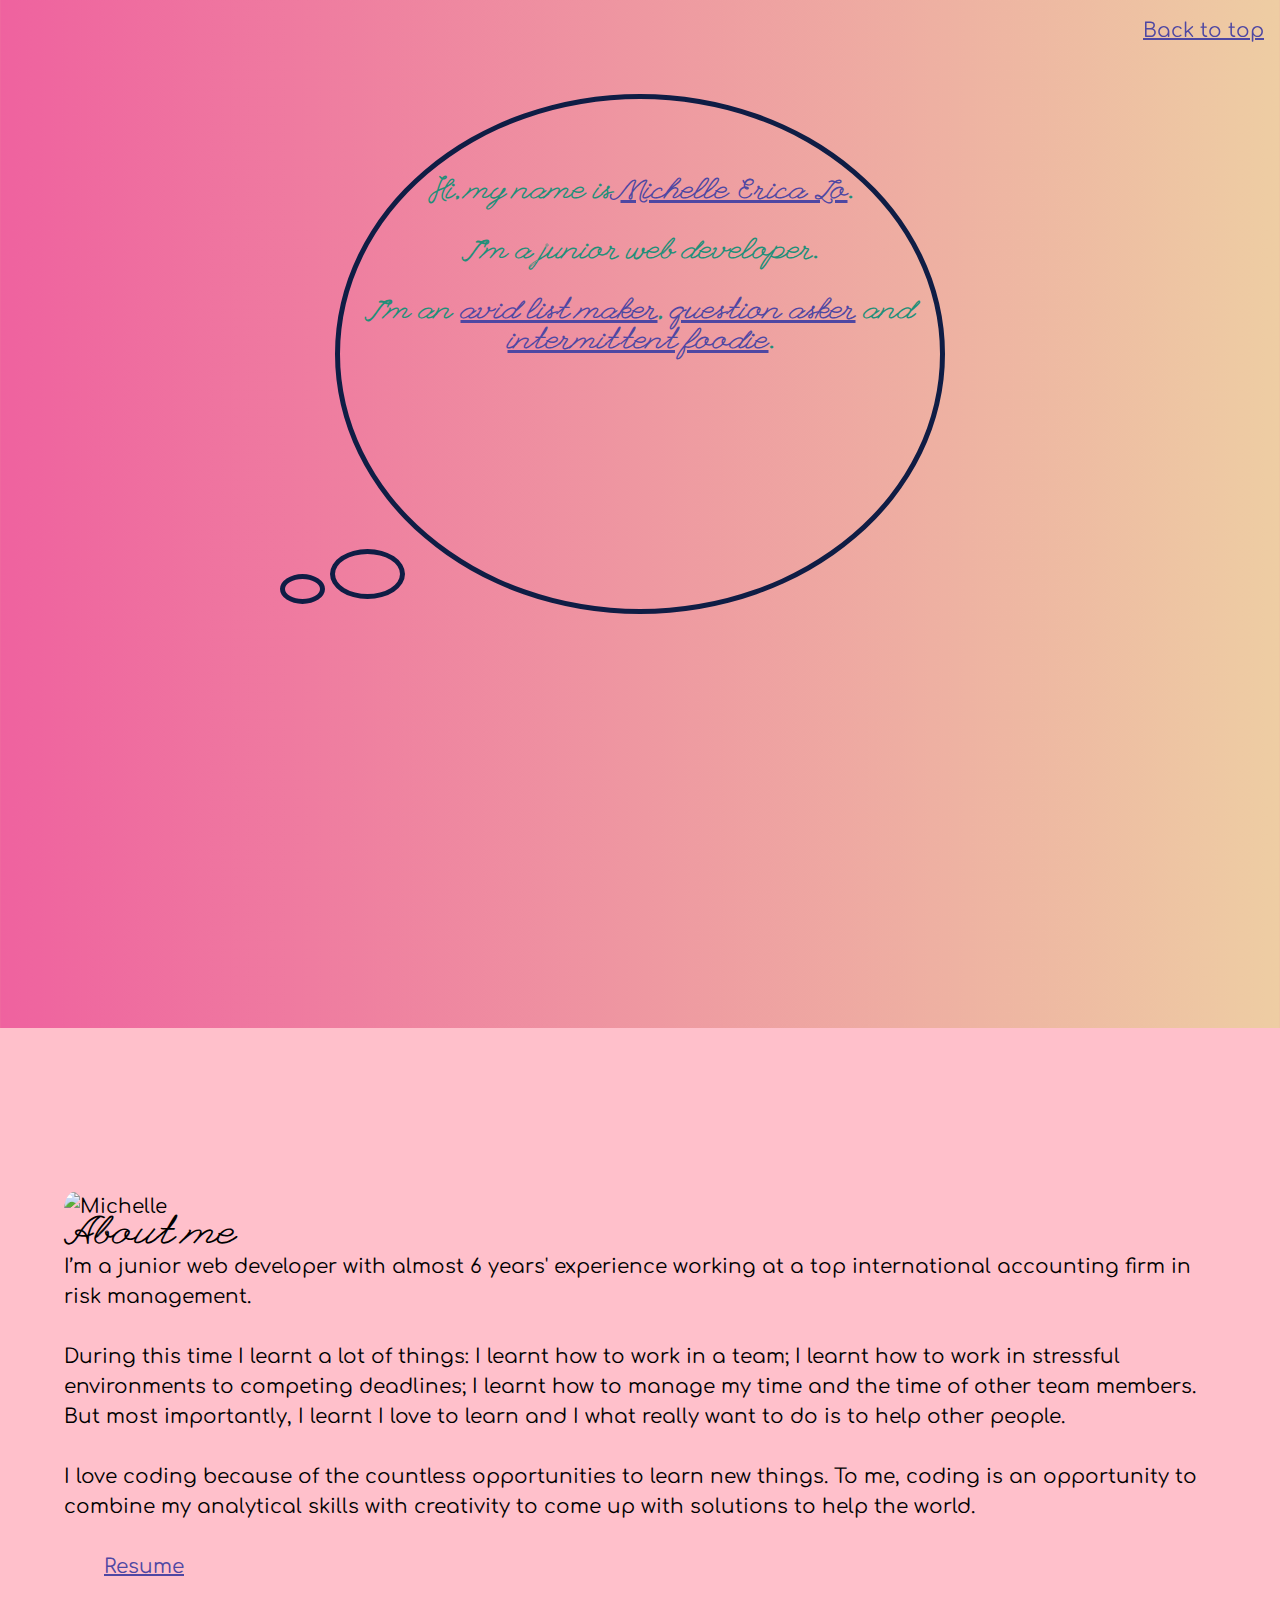
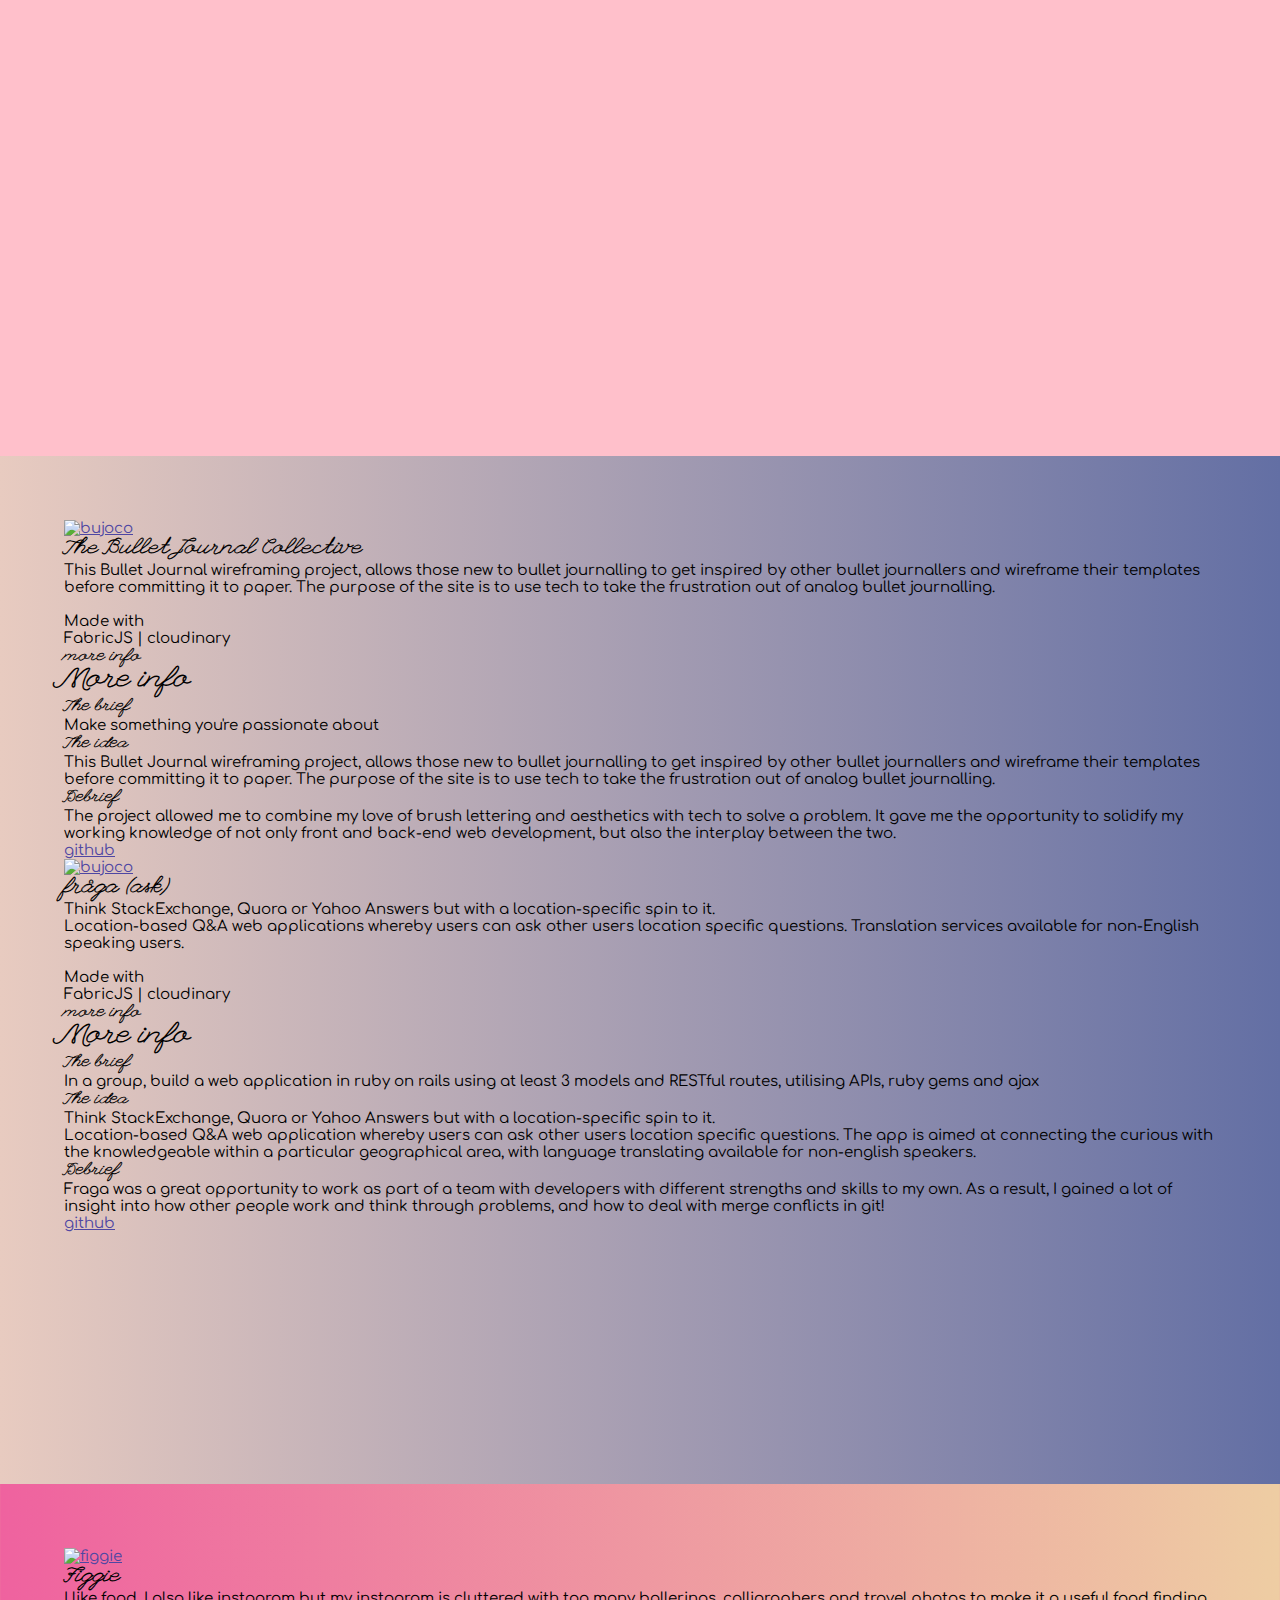
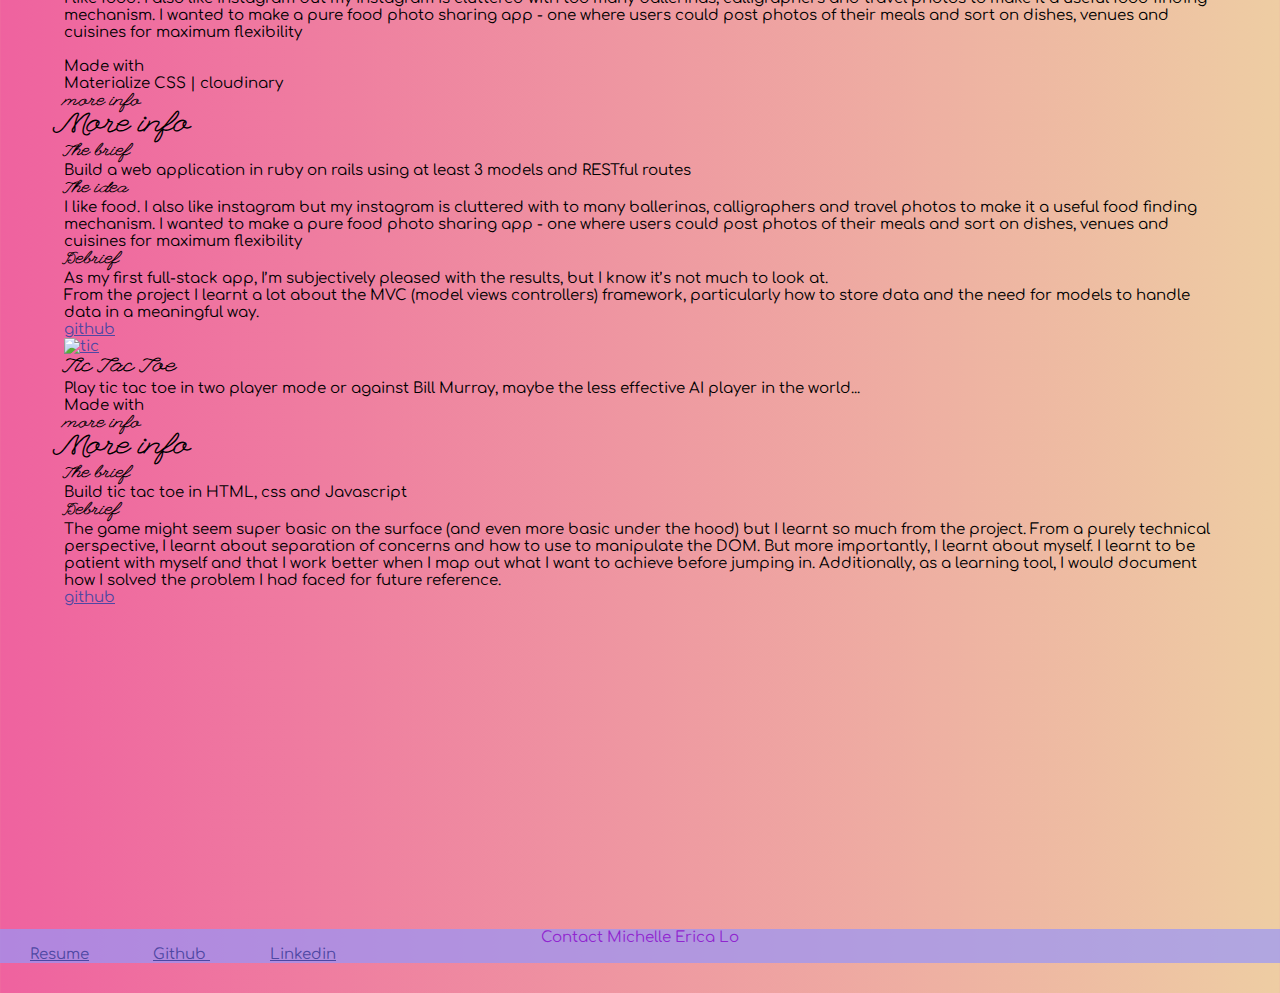
==== index.html @ 0fe85e60 "updated sections" ====
<!DOCTYPE html>
<html lang="en">
<head>
  <meta charset="UTF-8">
  <meta name="viewport" content="width=device-width, initial-scale=1.0">
  <meta http-equiv="X-UA-Compatible" content="ie=edge">
  <title>Michelle Erica Lo</title>

  <link rel="stylesheet" type="text/css" href="css/semantic.css">
<script
  src="https://code.jquery.com/jquery-3.1.1.min.js"
  integrity="sha256-hVVnYaiADRTO2PzUGmuLJr8BLUSjGIZsDYGmIJLv2b8="
  crossorigin="anonymous"></script>
<script src="js/semantic.js"></script>

<link rel="stylesheet" type="text/css" href="css/jquery.fullPage.css"/>
<link rel="stylesheet" media="screen" href="css/michellenew1.css">

<script src="js/main.js" charset="utf-8"></script>
<script src="https://use.fontawesome.com/6ae92f5ae5.js"></script>



<script type="text/javascript" src="js/jquery.fullPage.js"></script>
<link rel="stylesheet" href="https://cdn.rawgit.com/konpa/devicon/df6431e323547add1b4cf45992913f15286456d3/devicon.min.css">

</head>
<body>

  <div id="fullpage">
  	<section class="section section_one fp-auto-height-responsive" id="main">
       <div class="ui stackable grid">

        <div class="two wide column"></div>
        <!-- <div class="two wide column">

        </div> -->

        <div class="twelve wide column about_short">
          <div class="circular-sb">
            <!-- <br> -->
            <div id="home-info">
              Hi, my name is <a href="#about-me">Michelle Erica Lo</a>.
              <br>
              <br>
              I'm a junior web developer.
              <br>
              <br>
              I'm an <a href="#projects1">avid list maker</a>, <a href="#projects1">question asker</a> and <a href="#projects2">intermittent foodie</a>.
            </div>
            <div id="funny">
                <br>
                <br>
                And sometimes I'm funny.
            </div>
            <div class="circle3"></div>
            <div class="circle4"></div>
        </div>

        </div>
        <!-- <div class="one wide column"></div> -->

      </div>
      <div class="base">
        <a href="#about-me">  <i class="fa fa-hand-o-down" aria-hidden="true"></i></a>
      </div>
    </section>



  	<section class="section section_two fp-auto-height-responsive" id="about-me">
      <header>
        <a href="#main">Back to top</a>
      </header>
      <div class="ui stackable grid">
        <div class="one wide column"></div>

      <div class="four wide column">
          <img id="headshot" src="http://res.cloudinary.com/michelleerica/image/upload/c_scale,w_306/v1502247625/michelleprofile_jwyozd.jpg" alt="Michelle">

      </div>
      <div class="one wide column" id="about-long"></div>

      <div class="eight wide column">

      <h1>About me</h1>
      I’m a junior web developer with almost 6 years' experience working at a top international accounting firm in risk management.
      <br>
      <br>
      During this time I learnt a lot of things: I learnt how to work in a team; I learnt how to work in stressful environments to competing deadlines; I learnt how to manage my time and the time of other team members. But most importantly, I learnt I love to learn and I what really want to do is to help other people.
      <br>
      <br>
      <div class="code"></div>
      I love coding because of the countless opportunities to learn new things. To me, coding is an opportunity to combine my analytical skills with creativity to come up with solutions to help the world.
    <br>
    <br>
    <div class="contact-info">
      <a href="http://res.cloudinary.com/michelleerica/image/upload/v1502536348/michelle_resume.pdf" download="michelleericalo resume" class="contact">Resume</a>
      <a href="https://github.com/michelleerica" onclick="window.open(this.href); return false;" onkeypress="window.open(this.href); return false;" class="contact"><i class="devicon-github-plain-wordmark colored"></i>
    </a>
      <a href="https://www.linkedin.com/in/michelleerica-lo/" onclick="window.open(this.href); return false;" onkeypress="window.open(this.href); return false;" class="contact"><i class="fa fa-linkedin" aria-hidden="true"></i>
</a>
</div>
  	</div>
    <!-- <div class="one wide column"></div> -->

  	</div>
    <div class="base">
      <a href="#projects1">  <i class="fa fa-hand-o-down" aria-hidden="true"></i></a>
    </div>
  </section>


  	<section class="section section_three fp-auto-height-responsive" id="projects1">
      <!-- <header>
        <a href="#main">Back to top</a>
      </header> -->
      <div class="ui stackable grid">

      <div class="three wide column"></div>
      <div class="four wide column">
          <a href="https://bujoco.herokuapp.com/" onclick="window.open(this.href); return false;" onkeypress="window.open(this.href); return false;"><img src="http://res.cloudinary.com/michelleerica/image/upload/v1502535664/bujoco_cjm6bl.png" alt="bujoco" class="screenshot"></a>

      </div>
      <div class="one wide column"></div>

      <div class="six wide column">
      <h2>The Bullet Journal Collective</h2>
      <p>This Bullet Journal wireframing project, allows those new to bullet journalling to get inspired by other bullet journallers and wireframe their templates before committing it to paper. The purpose of the site is to use tech to take the frustration out of analog bullet journalling.</p>
      <br>
      <p>Made with <i class="devicon-html5-plain"></i> <i class="devicon-css3-plain-wordmark"></i>
   <i class="devicon-javascript-plain"></i>
    <i class="devicon-jquery-plain-wordmark colored"></i> <i class="devicon-rails-plain-wordmark"></i> <i class="devicon-ruby-plain-wordmark"></i> <i class="devicon-bootstrap-plain-wordmark"></i>
  </p>
  <p> FabricJS | cloudinary </p>

  <div class="four wide column">
                <h3 class="bujoco-info">more info</h3>
                  <div class="ui modal bujoco-modal">
                  <i class="close icon"></i>
                  <div class="header">
                    More info
                  </div>
                  <div class="image content">
                    <div class="ui image">
                    </div>
                    <div class="description">
                      <h3>The brief</h3>
                      <p> Make something you're passionate about</p>
                      <h3>The idea</h3>
                    <p>This Bullet Journal wireframing project, allows those new to bullet journalling to get inspired by other bullet journallers and wireframe their templates before committing it to paper. The purpose of the site is to use tech to take the frustration out of analog bullet journalling.</p>
                      <h3>Debrief</h3>
                      <p>The project allowed me to combine my love of brush lettering and aesthetics with tech to solve a problem. It gave me the opportunity to solidify my working knowledge of not only front and back-end web development, but also the interplay between the two.</p>
                      <p><a href="https://github.com/michelleerica/bujoco" target="_blank">github</a></p>
                    </div>
                  </div>
                </div>
              </div>

  	</div>
      <div class="three wide column"></div>


<div class="four wide column">
    <a href="https://fraga-app.herokuapp.com" onclick="window.open(this.href); return false;" onkeypress="window.open(this.href); return false;"><img src="http://res.cloudinary.com/michelleerica/image/upload/v1502328961/fraga_hnt7qa.png" alt="bujoco" class="screenshot"></a>

</div>
<div class="one wide column"></div>

<div class="six wide column">
<h2>fråga (ask)</h2>
<p>
  Think StackExchange, Quora or Yahoo Answers but with a location-specific spin to it.
</p>
<p>
Location-based Q&A web applications whereby users can ask other users location specific questions. Translation services available for non-English speaking users.
</p>
<br>
<p>Made with <i class="devicon-html5-plain"></i> <i class="devicon-css3-plain-wordmark"></i>
<i class="devicon-javascript-plain"></i>
<i class="devicon-jquery-plain-wordmark colored"></i> <i class="devicon-rails-plain-wordmark"></i> <i class="devicon-ruby-plain-wordmark"></i> <i class="devicon-bootstrap-plain-wordmark"></i>
</p>
<p> FabricJS | cloudinary </p>

<div class="four wide column">
          <h3 class="fraga-info">more info</h3>
            <div class="ui modal fraga-modal">
            <i class="close icon"></i>
            <div class="header">
              More info
            </div>
            <div class="image content">
              <div class="ui image">
              </div>
              <div class="description">
                <h3>The brief</h3>
                <p>In a group, build a web application in ruby on rails using at least 3 models and RESTful routes, utilising APIs, ruby gems and ajax</p>

                <h3>The idea</h3>
              <p>Think StackExchange, Quora or Yahoo Answers but with a location-specific spin to it.</p>
              </p>Location-based Q&A web application whereby users can ask other users location specific questions. The app is aimed at connecting the curious with the knowledgeable within a particular geographical area, with language translating available for non-english speakers. </p>
                <h3>Debrief</h3>
                <p>
                  Fraga was a great opportunity to work as part of a team with developers with different strengths and skills to my own. As a result, I gained a lot of insight into how other people work and think through problems, and how to deal with merge conflicts in git!</p>

                <p><a href="https://github.com/aparkinbotswana/Fraga" target="_blank">github</a></p>
              </div>
            </div>
          </div>
        </div>

</div>



    <div class="two wide column"></div>

  	</div>
    <div class="base">
      <a href="#projects2">  <i class="fa fa-hand-o-down" aria-hidden="true"></i></a>
    </div>
  </section>

  <section class="section section_four fp-auto-height-responsive" id="projects1">
      <!-- <header>
        <a href="#main">Back to top</a>
      </header> -->
      <div class="ui stackable grid">

      <div class="three wide column"></div>
      <div class="four wide column">
          <a href="https://figgie.herokuapp.com/" onclick="window.open(this.href); return false;" onkeypress="window.open(this.href); return false;"><img src="http://res.cloudinary.com/michelleerica/image/upload/c_scale,h_701,w_1374/v1502535976/figgie.png" alt="figgie" class="screenshot"></a>

      </div>
      <div class="one wide column"></div>

      <div class="six wide column">
      <h2>Figgie</h2>
      <p>I like food. I also like instagram but my instagram is cluttered with too many ballerinas, calligraphers and travel photos to make it a useful food finding mechanism.

  I wanted to make a pure food photo sharing app - one where users could post photos of their meals and sort on dishes, venues and cuisines for maximum flexibility </p>
      <br>
      <p>Made with <i class="devicon-html5-plain"></i> <i class="devicon-css3-plain-wordmark"></i> <i class="devicon-javascript-plain"></i>
    <i class="devicon-jquery-plain-wordmark colored"></i> <i class="devicon-rails-plain-wordmark"></i> <i class="devicon-ruby-plain-wordmark"></i>
      </p>
      <p> Materialize CSS | cloudinary </p>

      <div class="four wide column">
                <h3 class="figgie-info">more info</h3>
                  <div class="ui modal figgie-modal">
                  <i class="close icon"></i>
                  <div class="header">
                    More info
                  </div>
                  <div class="image content">
                    <div class="ui image">
                    </div>
                    <div class="description">
                      <h3>The brief</h3>
                      <p>Build a web application in ruby on rails using at least 3 models and RESTful routes</p>
                      <h3>The idea</h3>
                    <p>I like food. I also like instagram but my instagram is cluttered with to many ballerinas, calligraphers and travel photos to make it a useful food finding mechanism.
                  I wanted to make a pure food photo sharing app - one where users could post photos of their meals and sort on dishes, venues and cuisines for maximum flexibility </p>
                  <h3>Debrief</h3>
                  <p>
                    As my first full-stack app, I’m subjectively pleased with the results, but I know it’s not much to look at.
                    <br>
                    From the project I learnt a lot about the MVC (model views controllers) framework, particularly how to store data and the need for models to handle data in a meaningful way.</p>

                      <p><a href="https://github.com/michelleerica/figgie" target="_blank">github</a></p>
                    </div>
                  </div>
                </div>
              </div>

      </div>
      <div class="three wide column"></div>
      <div class="four wide column">
          <a href="https://michelleerica.github.io/tictactoe/" onclick="window.open(this.href); return false;" onkeypress="window.open(this.href); return false;"><img src="http://res.cloudinary.com/michelleerica/image/upload/v1502322760/Screen_Shot_2017-08-10_at_9.48.40_am_t6twme.png" alt="tic" class="screenshot"></a>

      </div>
      <div class="one wide column"></div>

      <div class="six wide column">
      <h2>Tic Tac Toe</h2>
      <p>Play tic tac toe in two player mode or against Bill Murray, maybe the less effective AI player in the world...</p>
      <p>Made with <i class="devicon-html5-plain"></i> <i class="devicon-css3-plain-wordmark"></i>  <i class="devicon-javascript-plain"></i>
    <i class="devicon-jquery-plain-wordmark colored"></i>
      </p>
      <div class="four wide column">
                <h3 class="tic-info">more info</h3>
                  <div class="ui modal tic-modal">
                  <i class="close icon"></i>
                  <div class="header">
                    More info
                  </div>
                  <div class="image content">
                    <div class="ui image">
                    </div>
                    <div class="description">
                      <h3>The brief</h3>
                      <p>Build tic tac toe in HTML, css and Javascript</p>

                      <h3>Debrief</h3>
                      <p>
                        The game might seem super basic on the surface (and even more basic under the hood) but I learnt so much from the project. From a purely technical perspective, I learnt about separation of concerns and how to use <i class="devicon-jquery-plain-wordmark colored"></i> to manipulate the DOM. But more importantly, I learnt about myself. I learnt to be patient with myself and that I work better when I map out what I want to achieve before jumping in. Additionally, as a learning tool, I would document how I solved the problem I had faced for future reference.
                      </p>
                      <p><a href="https://github.com/michelleerica/tictactoe" target="_blank">github</a></p>
                    </div>
                  </div>
                </div>



              </div>

      </div>

      <div class="two wide column"></div>

      </div>
    </section>
  	<div>
      <br>
      <footer>
        <div class="ui stackable grid">
        <div class="eight wide column contact-base">
          Contact   Michelle Erica Lo
        </div>

        <div class="six wide column">

      <div class="contact-info">
        <a href="http://res.cloudinary.com/michelleerica/image/upload/v1502536348/michelle_resume.pdf" download="michelleericalo resume" class="contact">Resume</a>


        <a href="https://github.com/michelleerica" onclick="window.open(this.href); return false;" onkeypress="window.open(this.href); return false;" class="contact">Github</i>

      </a>
        <a href="https://www.linkedin.com/in/michelleerica-lo/" onclick="window.open(this.href); return false;" onkeypress="window.open(this.href); return false;" class="contact">Linkedin</i>
    </a>
    </div>
      </div>
      <!-- <div class="one wide column"></div> -->

      </div>
    </footer>

  </div>


</body>
</html>
---- css/michellenew1.css ----
@import url('https://fonts.googleapis.com/css?family=Libre+Baskerville|Pacifico|Comfortaa|Clicker+Script|League+Script|Sacramento');


body{
  background: #EECDA3;  /* fallback for old browsers */
  background: -webkit-linear-gradient(to right, #EF629F, #EECDA3);  /* Chrome 10-25, Safari 5.1-6 */
  background: linear-gradient(to right, #EF629F, #EECDA3); /* W3C, IE 10+/ Edge, Firefox 16+, Chrome 26+, Opera 12+, Safari 7+ */
  font-family: 'Comfortaa', cursive;
  font-size: 15px;

}

section{
  min-height:100vh!important;
  padding: 5%;
}


.section_one{
  /*background-color: lavenderBlush;*/
  /*height:100vh;*/
}
.section_two{
background-color: pink;
}

.section_three{
  background: #E8CBC0;  /* fallback for old browsers */
  background: -webkit-linear-gradient(to left, #636FA4, #E8CBC0);  /* Chrome 10-25, Safari 5.1-6 */
  background: linear-gradient(to left, #636FA4, #E8CBC0); /* W3C, IE 10+/ Edge, Firefox 16+, Chrome 26+, Opera 12+, Safari 7+ */
  min-height: 100vh;


}

#headshot{
  margin-top: 100px;
  width: 100%;
  /*width: 200px;*/
  text-align: right;
  border-radius: 5em 4em 8em 14em / 2em 20em 8em 10em;
    -moz-border-radius: 1em 4em 1em 4em / 2em 1em 2em 1em;
    -webkit-border-radius: 1em 4em 1em 4em / 2em 1em 2em 1em;
  position:relative;
}

#home-info, #funny, .header{
  font-family: 'League Script', cursive;
  font-weight:bolder;

  font-size: 30px;
  line-height: 30px;
}

*{
  margin:0px;
  padding:0px;
}

.circular-sb {
  width: 600px;
  height: 350px;
  border: 5px solid rgb(15, 29, 69);
  padding: 80px 0px;
  margin: 30px auto;
  border-radius: 50%;
  text-align: center;
  vertical-align: center;
  font-size: 24px;
  font-weight: 900;
  font-family: arial;
  position: relative;
  color: rgb(32, 143, 120);
}

.circle3 {
  border: 5px solid rgb(15, 29, 69);
  position: absolute;
  width: 25px;
  padding: 20px;
  border-radius: 50%;
  left: -10px;
  bottom: 10px;
}

.circle3:before {
  content: "";
  position: absolute;
  width: 25px;
  padding: 20px;
  border-radius: 50%;
  right: 0px;
  bottom: 0px;
  /*background: #fff;*/
}

.circle4 {
  border: 5px solid rgb(15, 29, 69);
  position: absolute;
  width: 5px;
  padding: 10px 15px;
  border-radius: 50%;
  left: -60px;
  bottom: 5px;
}

#about-me{
  font-size: 20px;
  line-height: 30px;
}

#funny{
  display: none;
  color: rgb(118, 55, 162);
  font-size: 40px;
}

.screenshot{
  width: 100%
}

.bujoco-info, .fraga-info, .figgie-info, .tic-info{
  cursor: pointer;
}

.bujoco-info:hover, .fraga-info:hover, .figgie-info:hover, .tic-info:hover{
  color: rgb(249, 48, 145) !important;
}

.contact-link{
  font-size: 25px;
  line-height: 30px;
}

.contact-info{
  text-align: left;
}

.contact{
  padding: 2em;
}

footer {
  /*position:inherit;*/
  right: 0;
  bottom: 0;
  left: 0;
  /*padding: 1rem;*/
  background-color: rgba(151, 149, 249, 0.7);
  text-align: left;
  color: rgb(144, 38, 207);
  font-family: 'Comfortaa', cursive;

}

header{
  position: fixed;
  right: 0;
  top: 0;
  padding: 1rem;
  font-size: 20px;
  color: rgba(5, 13, 18, 0.69)
}

h1, h2, h3{
  font-family: 'League Script', cursive;
  font-weight:bolder;
}

.base{
  position: absolute;
  right: 0;
  bottom: 8%;
  left: 0;
  padding: 1rem;
  /*background-color: rgba(48, 47, 92, 0.88);*/
  text-align: right !important;
  color: navy;
  font-size: 40px;
}

.contact-base{
  text-align: center;
  font-family: 'Comfortaa', cursive;
  /*font-size: 20px;*/
}
/*
.bujoco-modal, .fraga-modal, .figgie-info, .tic-info {
  background-color: rgba(255, 255, 255, 0.57) !important
}*/

a{
  color:rgb(78, 71, 163) !important;
}

a:hover{
  color: rgb(249, 48, 145) !important;
}
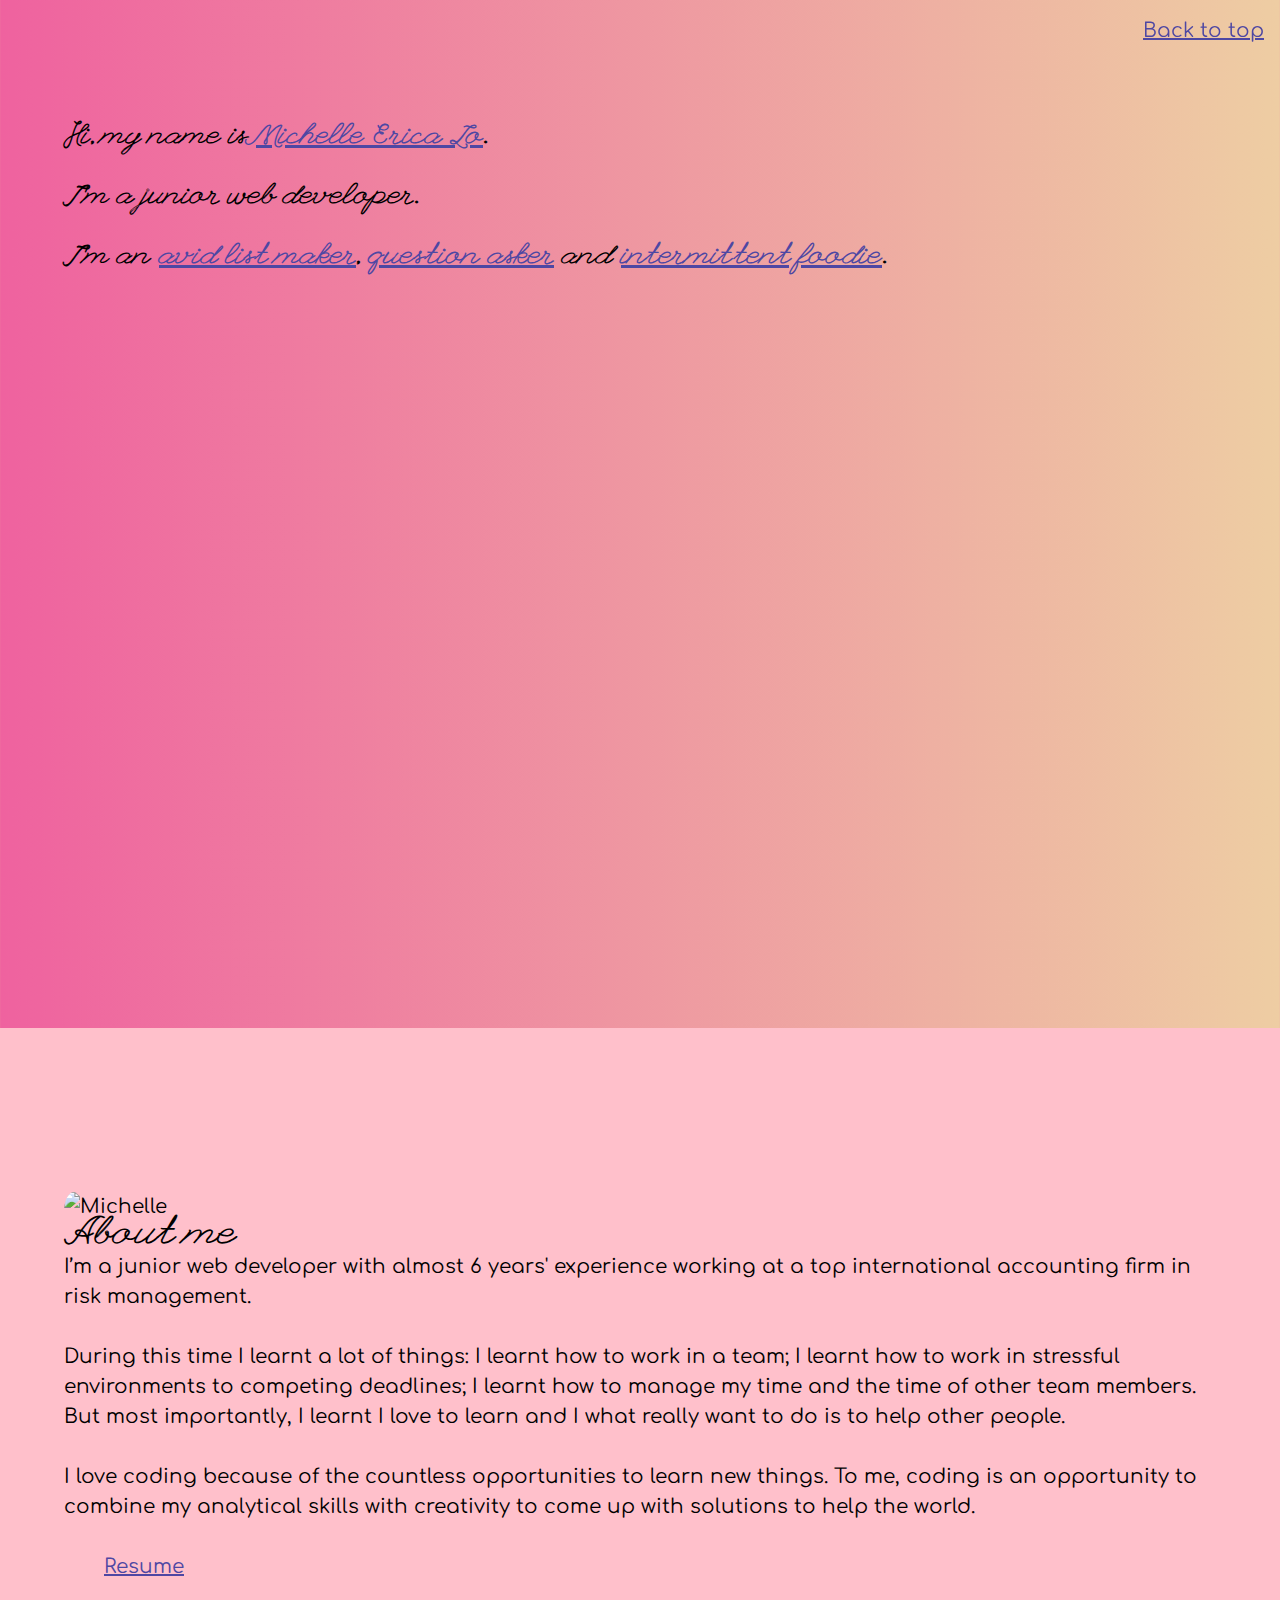
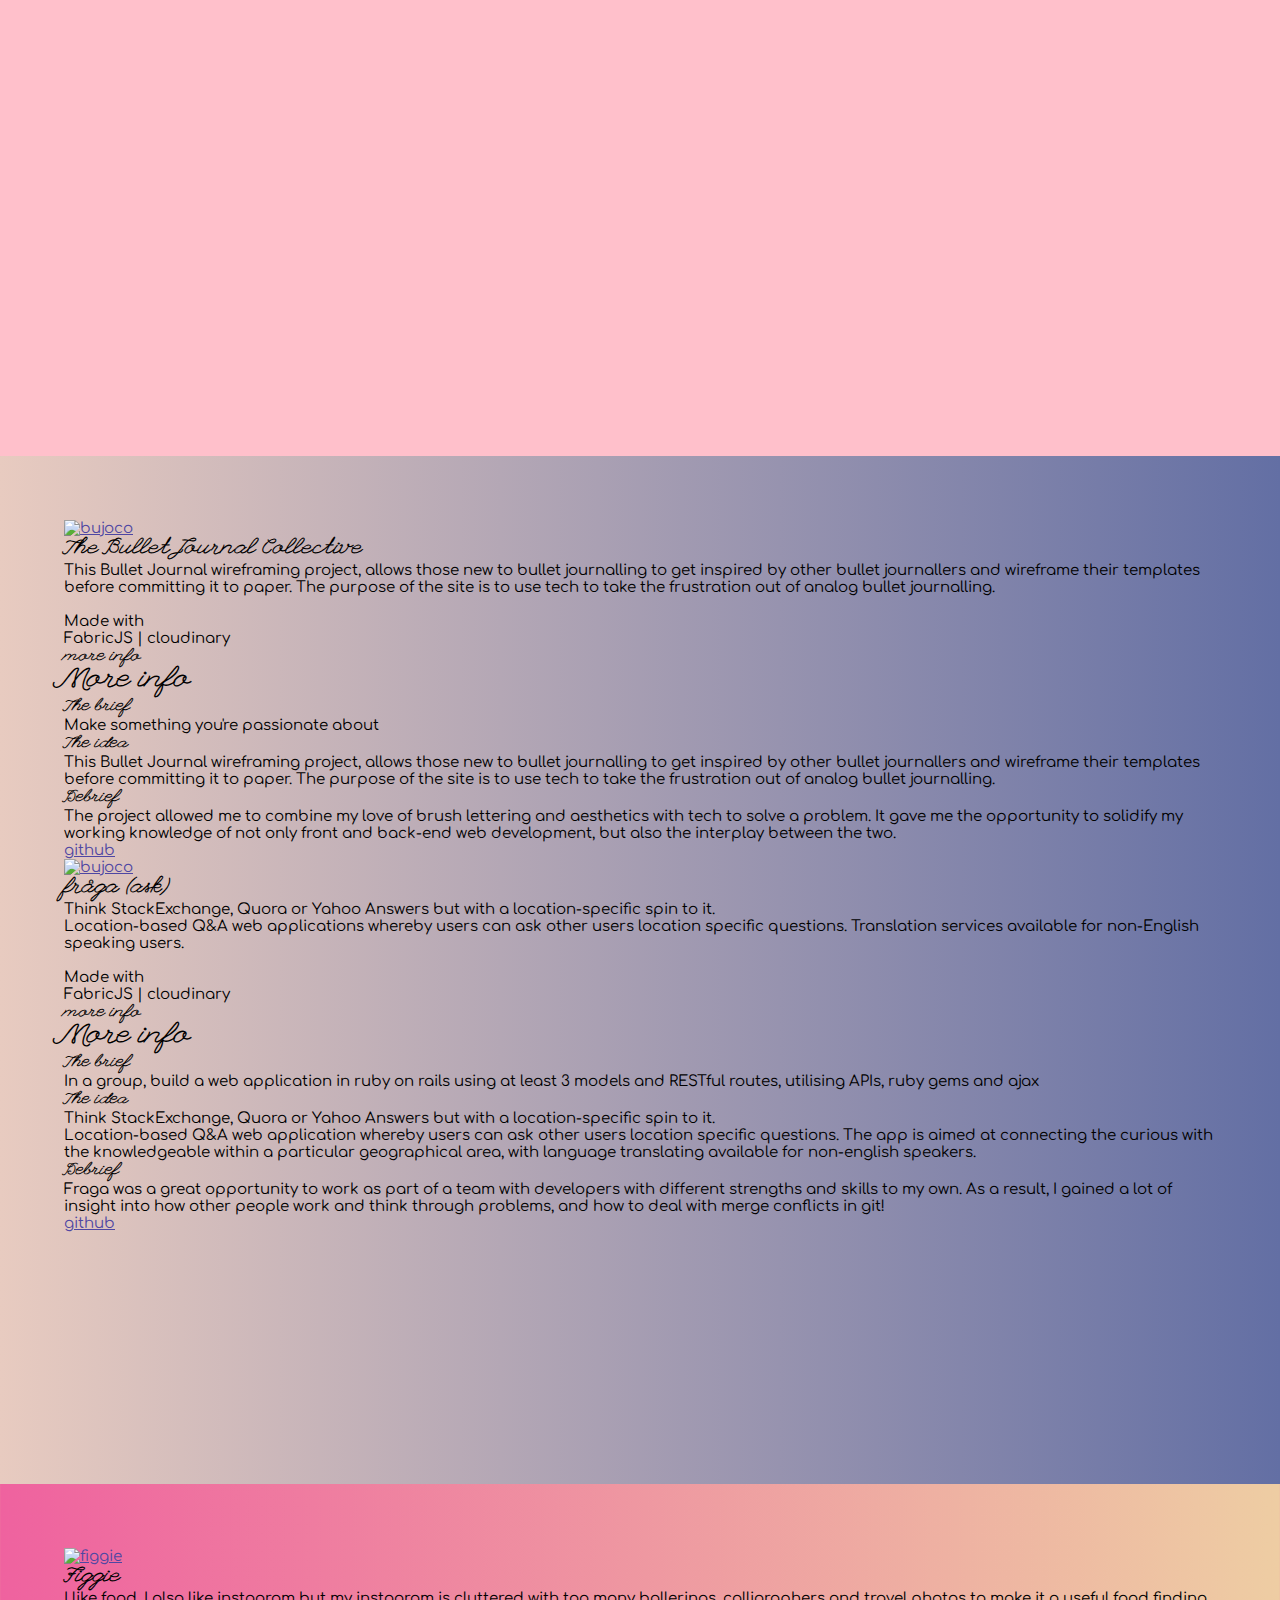
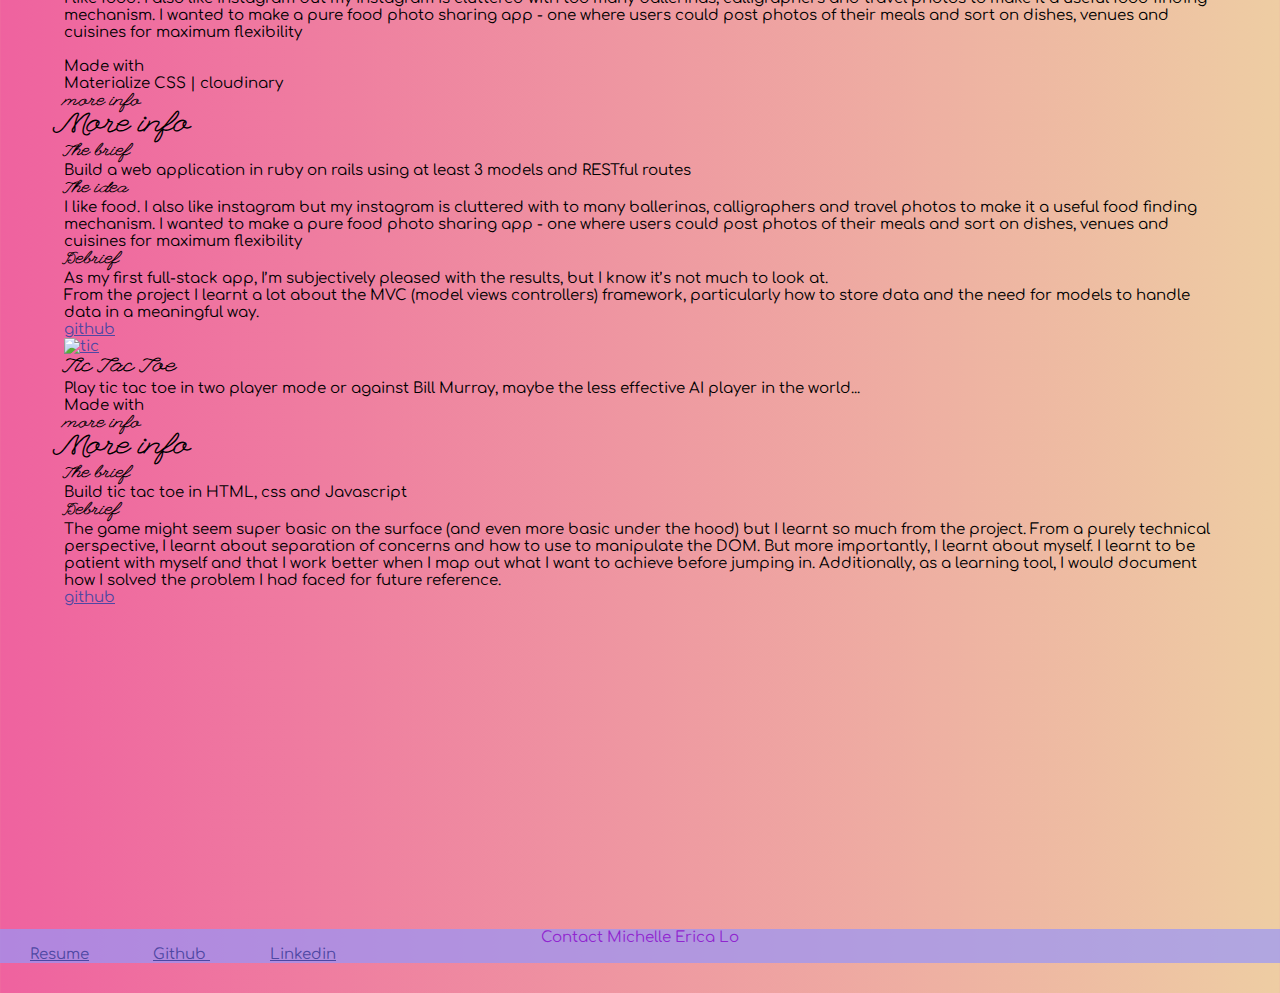
==== commit 69074cb6: "updated fraga ref" ====
--- a/index.html
+++ b/index.html
@@ -37,9 +37,11 @@
         </div> -->
 
         <div class="twelve wide column about_short">
-          <div class="circular-sb">
+          <!-- <div class="circular-sb"> -->
             <!-- <br> -->
             <div id="home-info">
+              <br>
+              <br>
               Hi, my name is <a href="#about-me">Michelle Erica Lo</a>.
               <br>
               <br>
@@ -51,10 +53,11 @@
             <div id="funny">
                 <br>
                 <br>
+                <br>
                 And sometimes I'm funny.
-            </div>
-            <div class="circle3"></div>
-            <div class="circle4"></div>
+            <!-- </div> -->
+            <!-- <div class="circle3"></div>
+            <div class="circle4"></div> -->
         </div>
 
         </div>
@@ -73,7 +76,7 @@
         <a href="#main">Back to top</a>
       </header>
       <div class="ui stackable grid">
-        <div class="one wide column"></div>
+        <div class="three wide column"></div>
 
       <div class="four wide column">
           <img id="headshot" src="http://res.cloudinary.com/michelleerica/image/upload/c_scale,w_306/v1502247625/michelleprofile_jwyozd.jpg" alt="Michelle">
@@ -81,7 +84,7 @@
       </div>
       <div class="one wide column" id="about-long"></div>
 
-      <div class="eight wide column">
+      <div class="six wide column">
 
       <h1>About me</h1>
       I’m a junior web developer with almost 6 years' experience working at a top international accounting firm in risk management.
@@ -162,7 +165,7 @@
 
 
 <div class="four wide column">
-    <a href="https://fraga-app.herokuapp.com" onclick="window.open(this.href); return false;" onkeypress="window.open(this.href); return false;"><img src="http://res.cloudinary.com/michelleerica/image/upload/v1502328961/fraga_hnt7qa.png" alt="bujoco" class="screenshot"></a>
+    <a href="https://fraqa.herokuapp.com" onclick="window.open(this.href); return false;" onkeypress="window.open(this.href); return false;"><img src="http://res.cloudinary.com/michelleerica/image/upload/v1502328961/fraga_hnt7qa.png" alt="bujoco" class="screenshot"></a>
 
 </div>
 <div class="one wide column"></div>
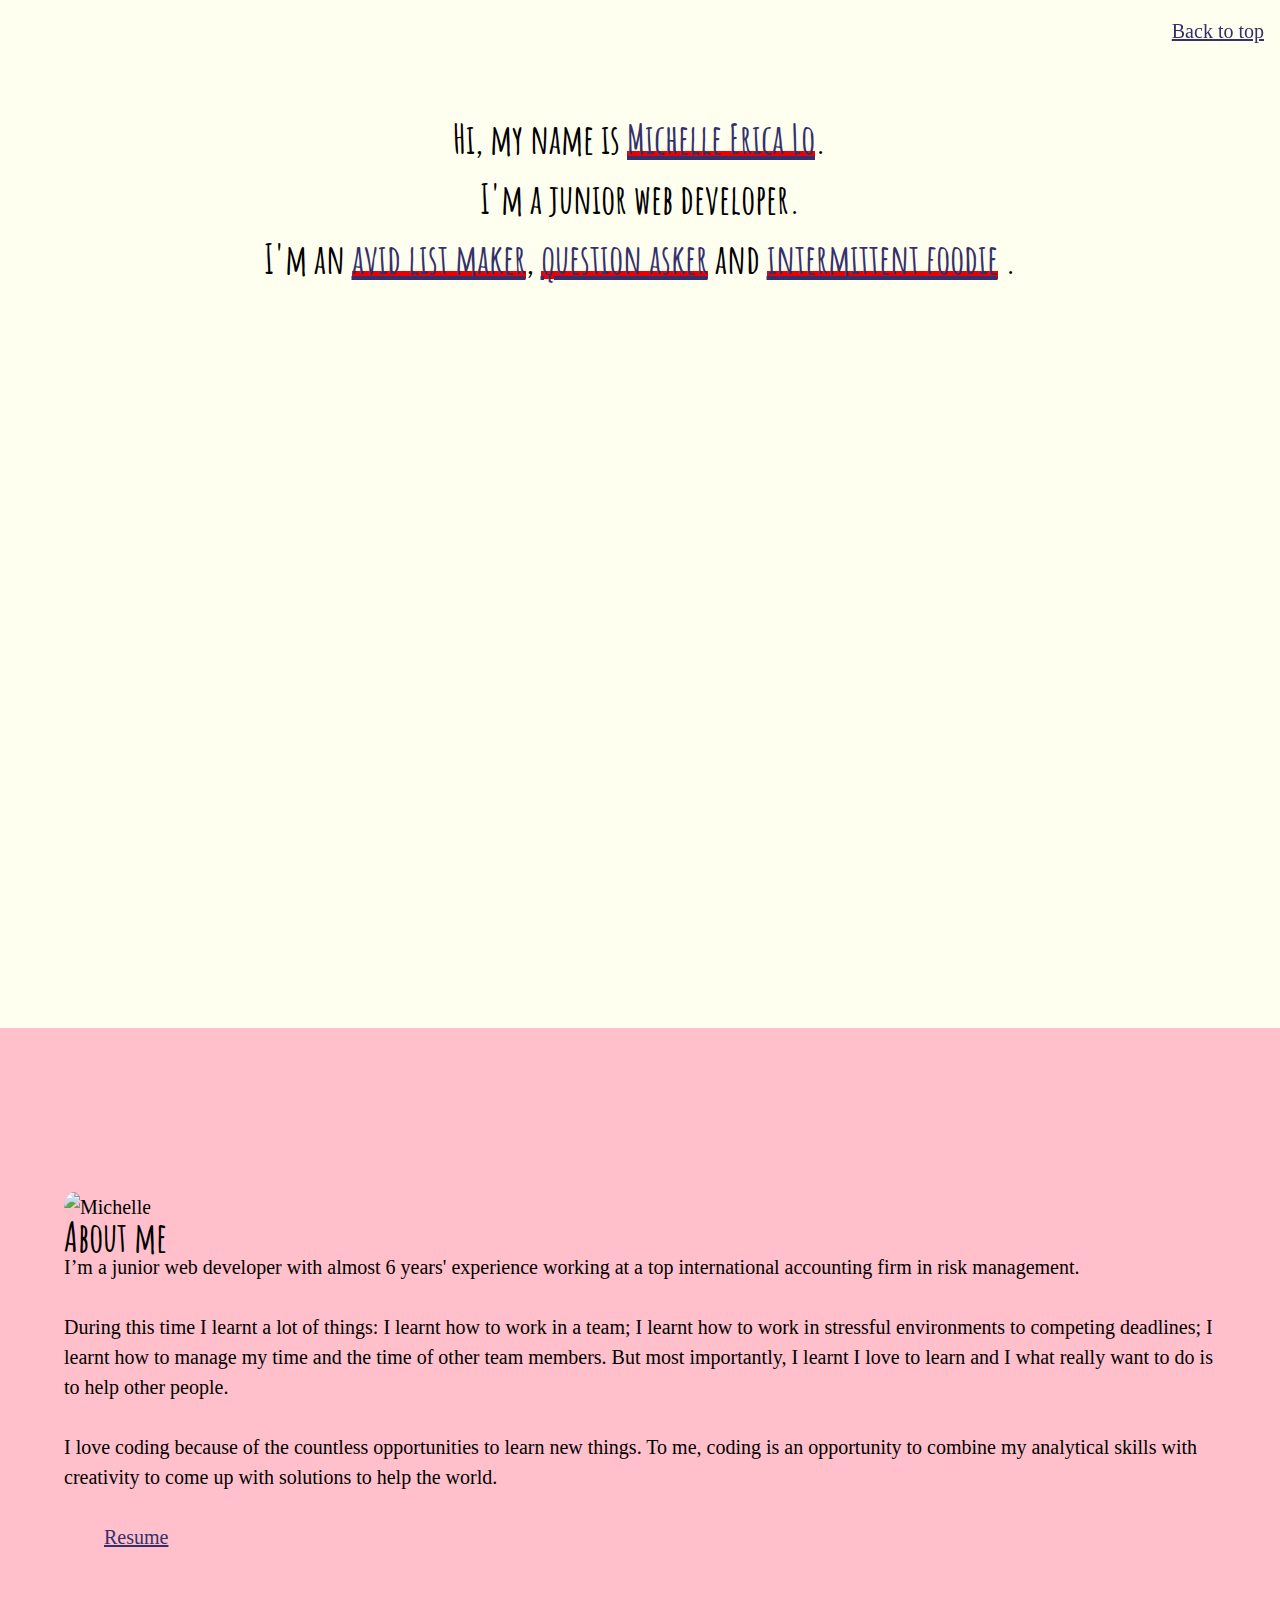
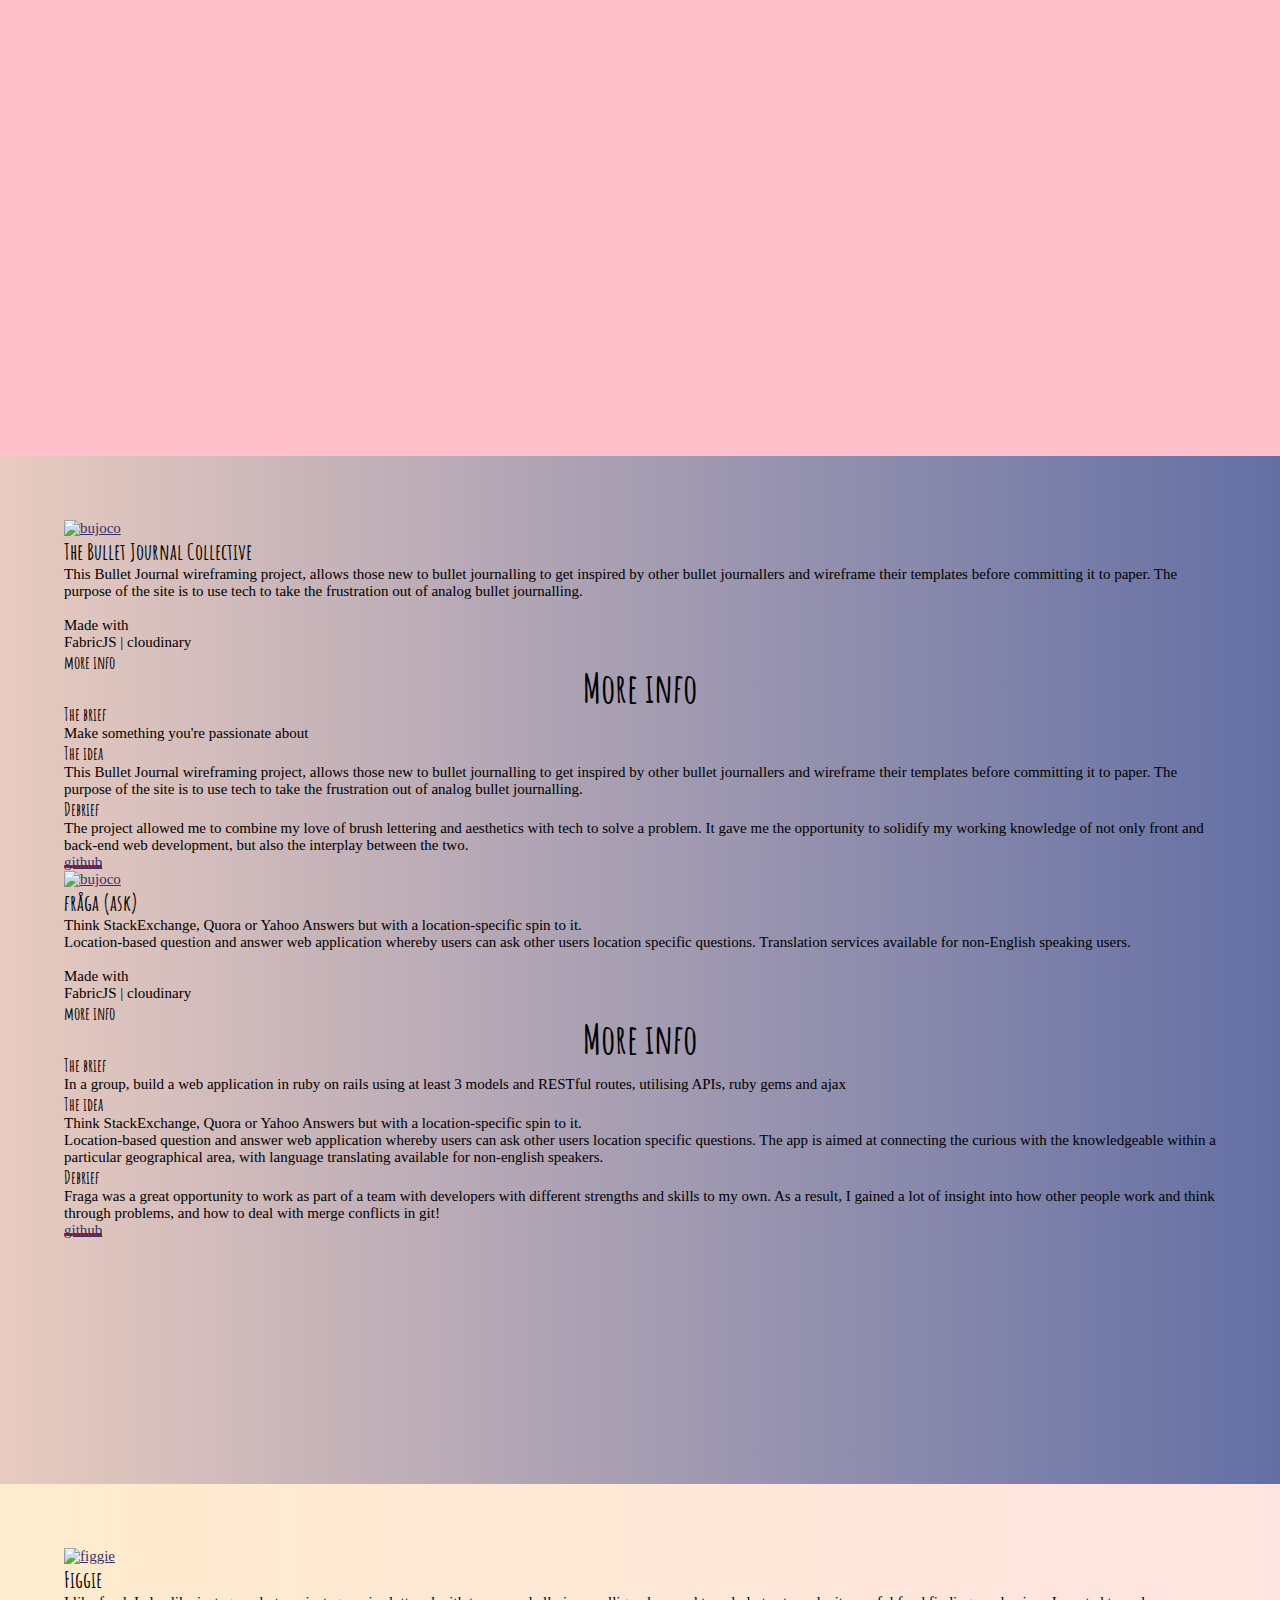
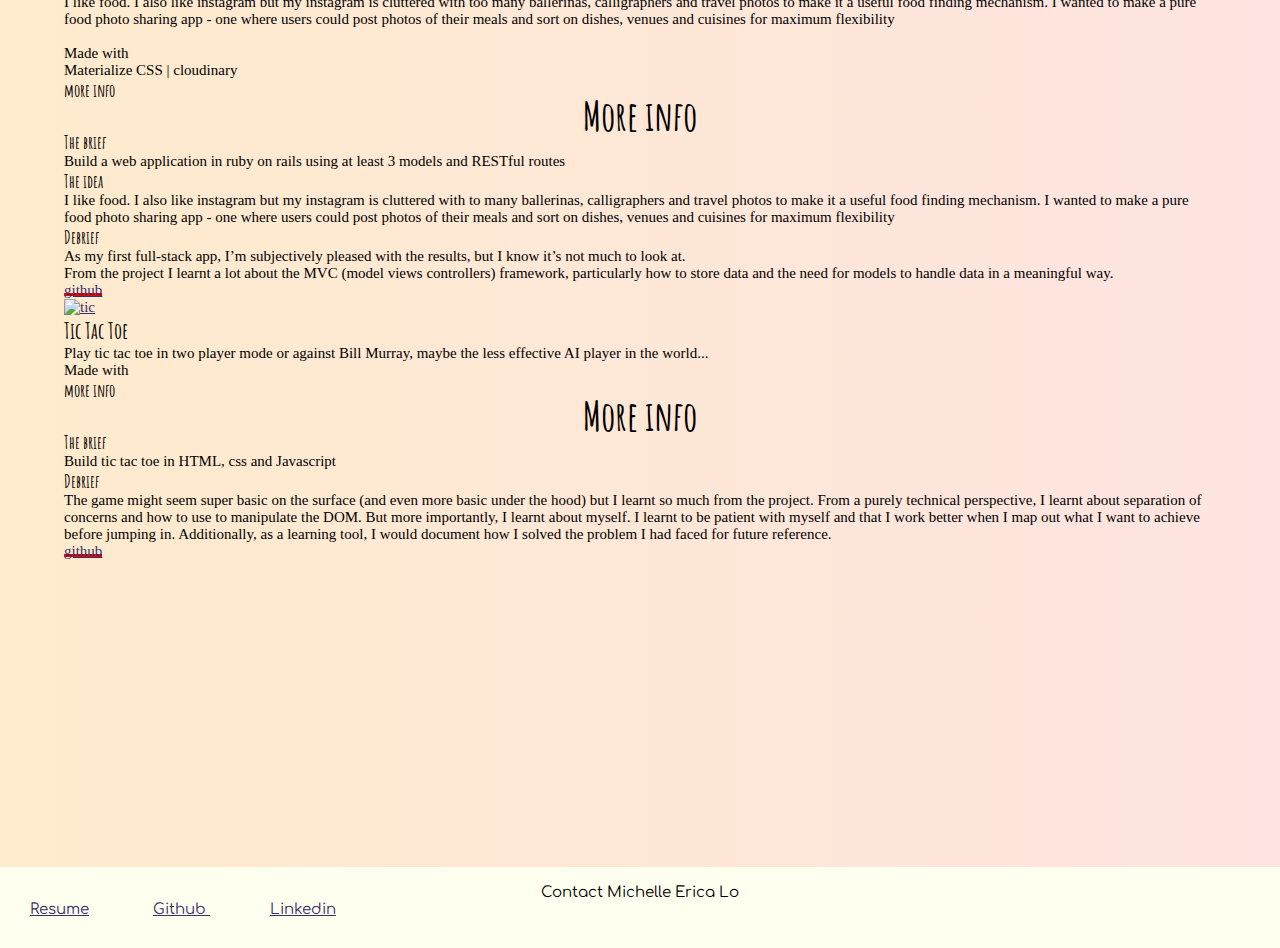
==== commit d6dd1d2c: "updated colours" ====
--- a/index.html
+++ b/index.html
@@ -40,15 +40,18 @@
           <!-- <div class="circular-sb"> -->
             <!-- <br> -->
             <div id="home-info">
-              <br>
-              <br>
-              Hi, my name is <a href="#about-me">Michelle Erica Lo</a>.
+
+
+              <br>
+              <br>
+
+              Hi, my name is <a href="#about-me" span class="underline--magical">Michelle Erica Lo</a></span>.
               <br>
               <br>
               I'm a junior web developer.
               <br>
               <br>
-              I'm an <a href="#projects1">avid list maker</a>, <a href="#projects1">question asker</a> and <a href="#projects2">intermittent foodie</a>.
+              I'm an <a href="#projects1" span class="underline--magical">avid list maker</a></span>, <a href="#projects1" span class="underline--magical">question asker</a></span> and <a href="#projects2" span class="underline--magical">intermittent foodie</a> </span>.
             </div>
             <div id="funny">
                 <br>
@@ -98,18 +101,18 @@
     <br>
     <br>
     <div class="contact-info">
-      <a href="http://res.cloudinary.com/michelleerica/image/upload/v1502536348/michelle_resume.pdf" download="michelleericalo resume" class="contact">Resume</a>
-      <a href="https://github.com/michelleerica" onclick="window.open(this.href); return false;" onkeypress="window.open(this.href); return false;" class="contact"><i class="devicon-github-plain-wordmark colored"></i>
-    </a>
-      <a href="https://www.linkedin.com/in/michelleerica-lo/" onclick="window.open(this.href); return false;" onkeypress="window.open(this.href); return false;" class="contact"><i class="fa fa-linkedin" aria-hidden="true"></i>
-</a>
+      <a href="http://res.cloudinary.com/michelleerica/image/upload/v1502536348/michelle_resume.pdf" download="michelleericalo resume" class="contact" span class="underline--magical">Resume</a></span>
+      <a href="https://github.com/michelleerica" onclick="window.open(this.href); return false;" onkeypress="window.open(this.href); return false;" class="contact"  span class="underline--magical"><i class="devicon-github-plain-wordmark colored"></i>
+    </a></span>
+      <a href="https://www.linkedin.com/in/michelleerica-lo/" onclick="window.open(this.href); return false;" onkeypress="window.open(this.href); return false;" class="contact" span class="underline--magical"><i class="fa fa-linkedin" aria-hidden="true"></i>
+</a></span>
 </div>
   	</div>
     <!-- <div class="one wide column"></div> -->
 
   	</div>
     <div class="base">
-      <a href="#projects1">  <i class="fa fa-hand-o-down" aria-hidden="true"></i></a>
+      <a href="#projects1" span class="underline--magical">  <i class="fa fa-hand-o-down" aria-hidden="true"></i></a></span>
     </div>
   </section>
 
@@ -138,7 +141,7 @@
   <p> FabricJS | cloudinary </p>
 
   <div class="four wide column">
-                <h3 class="bujoco-info">more info</h3>
+                <h3 class="bujoco-info" >more info</h3>
                   <div class="ui modal bujoco-modal">
                   <i class="close icon"></i>
                   <div class="header">
@@ -154,7 +157,7 @@
                     <p>This Bullet Journal wireframing project, allows those new to bullet journalling to get inspired by other bullet journallers and wireframe their templates before committing it to paper. The purpose of the site is to use tech to take the frustration out of analog bullet journalling.</p>
                       <h3>Debrief</h3>
                       <p>The project allowed me to combine my love of brush lettering and aesthetics with tech to solve a problem. It gave me the opportunity to solidify my working knowledge of not only front and back-end web development, but also the interplay between the two.</p>
-                      <p><a href="https://github.com/michelleerica/bujoco" target="_blank">github</a></p>
+                      <p><a href="https://github.com/michelleerica/bujoco" target="_blank" span class="underline--magical">github</a></span></p>
                     </div>
                   </div>
                 </div>
@@ -176,7 +179,7 @@
   Think StackExchange, Quora or Yahoo Answers but with a location-specific spin to it.
 </p>
 <p>
-Location-based Q&A web applications whereby users can ask other users location specific questions. Translation services available for non-English speaking users.
+Location-based question and answer web application whereby users can ask other users location specific questions. Translation services available for non-English speaking users.
 </p>
 <br>
 <p>Made with <i class="devicon-html5-plain"></i> <i class="devicon-css3-plain-wordmark"></i>
@@ -201,12 +204,12 @@
 
                 <h3>The idea</h3>
               <p>Think StackExchange, Quora or Yahoo Answers but with a location-specific spin to it.</p>
-              </p>Location-based Q&A web application whereby users can ask other users location specific questions. The app is aimed at connecting the curious with the knowledgeable within a particular geographical area, with language translating available for non-english speakers. </p>
+            </p>Location-based question and answer web application whereby users can ask other users location specific questions. The app is aimed at connecting the curious with the knowledgeable within a particular geographical area, with language translating available for non-english speakers. </p>
                 <h3>Debrief</h3>
                 <p>
                   Fraga was a great opportunity to work as part of a team with developers with different strengths and skills to my own. As a result, I gained a lot of insight into how other people work and think through problems, and how to deal with merge conflicts in git!</p>
 
-                <p><a href="https://github.com/aparkinbotswana/Fraga" target="_blank">github</a></p>
+                <p><a href="https://github.com/aparkinbotswana/Fraga" target="_blank" span class="underline--magical">github</a></span></p>
               </div>
             </div>
           </div>
@@ -224,7 +227,7 @@
     </div>
   </section>
 
-  <section class="section section_four fp-auto-height-responsive" id="projects1">
+  <section class="section section_four fp-auto-height-responsive">
       <!-- <header>
         <a href="#main">Back to top</a>
       </header> -->
@@ -270,7 +273,7 @@
                     <br>
                     From the project I learnt a lot about the MVC (model views controllers) framework, particularly how to store data and the need for models to handle data in a meaningful way.</p>
 
-                      <p><a href="https://github.com/michelleerica/figgie" target="_blank">github</a></p>
+                      <p><a href="https://github.com/michelleerica/figgie" target="_blank"span class="underline--magical">github </a></span></p>
                     </div>
                   </div>
                 </div>
@@ -308,7 +311,7 @@
                       <p>
                         The game might seem super basic on the surface (and even more basic under the hood) but I learnt so much from the project. From a purely technical perspective, I learnt about separation of concerns and how to use <i class="devicon-jquery-plain-wordmark colored"></i> to manipulate the DOM. But more importantly, I learnt about myself. I learnt to be patient with myself and that I work better when I map out what I want to achieve before jumping in. Additionally, as a learning tool, I would document how I solved the problem I had faced for future reference.
                       </p>
-                      <p><a href="https://github.com/michelleerica/tictactoe" target="_blank">github</a></p>
+                      <p><a href="https://github.com/michelleerica/tictactoe" target="_blank" span class="underline--magical">github</a></span></p>
                     </div>
                   </div>
                 </div>
@@ -334,22 +337,24 @@
         <div class="six wide column">
 
       <div class="contact-info">
-        <a href="http://res.cloudinary.com/michelleerica/image/upload/v1502536348/michelle_resume.pdf" download="michelleericalo resume" class="contact">Resume</a>
-
-
-        <a href="https://github.com/michelleerica" onclick="window.open(this.href); return false;" onkeypress="window.open(this.href); return false;" class="contact">Github</i>
-
-      </a>
-        <a href="https://www.linkedin.com/in/michelleerica-lo/" onclick="window.open(this.href); return false;" onkeypress="window.open(this.href); return false;" class="contact">Linkedin</i>
-    </a>
+        <a href="http://res.cloudinary.com/michelleerica/image/upload/v1502536348/michelle_resume.pdf" download="michelleericalo resume" class="contact" span class="underline--magical">Resume</a></span>
+
+
+        <a href="https://github.com/michelleerica" onclick="window.open(this.href); return false;" onkeypress="window.open(this.href); return false;" class="contact" span class="underline--magical">Github</i>
+
+      </a></span>
+        <a href="https://www.linkedin.com/in/michelleerica-lo/" onclick="window.open(this.href); return false;" onkeypress="window.open(this.href); return false;" class="contact" span class="underline--magical">Linkedin</i>
+    </a></span>
     </div>
       </div>
       <!-- <div class="one wide column"></div> -->
 
       </div>
     </footer>
-
   </div>
+    
+  </section>
+
 
 
 </body>
--- a/css/michellenew1.css
+++ b/css/michellenew1.css
@@ -1,26 +1,22 @@
 
-@import url('https://fonts.googleapis.com/css?family=Libre+Baskerville|Pacifico|Comfortaa|Clicker+Script|League+Script|Sacramento');
+@import url('https://fonts.googleapis.com/css?family=Libre+Baskerville|Pacifico|Comfortaa|Clicker+Script|Amatic+SC|Sacramento');
 
 
 body{
-  background: #EECDA3;  /* fallback for old browsers */
-  background: -webkit-linear-gradient(to right, #EF629F, #EECDA3);  /* Chrome 10-25, Safari 5.1-6 */
-  background: linear-gradient(to right, #EF629F, #EECDA3); /* W3C, IE 10+/ Edge, Firefox 16+, Chrome 26+, Opera 12+, Safari 7+ */
+  background: ivory;  /* fallback for old browsers */
+  /*background: -webkit-linear-gradient(to right, #EF629F, #EECDA3);  /* Chrome 10-25, Safari 5.1-6 */*/
+  /*background: linear-gradient(to right, #EF629F, #EECDA3); /* W3C, IE 10+/ Edge, Firefox 16+, Chrome 26+, Opera 12+, Safari 7+ */*/
   font-family: 'Comfortaa', cursive;
   font-size: 15px;
 
 }
 
 section{
-  min-height:100vh!important;
+  min-height:100vh;
   padding: 5%;
 }
 
 
-.section_one{
-  /*background-color: lavenderBlush;*/
-  /*height:100vh;*/
-}
 .section_two{
 background-color: pink;
 }
@@ -31,6 +27,13 @@
   background: linear-gradient(to left, #636FA4, #E8CBC0); /* W3C, IE 10+/ Edge, Firefox 16+, Chrome 26+, Opera 12+, Safari 7+ */
   min-height: 100vh;
 
+}
+
+.section_four{
+  background: #E8CBC0;  /* fallback for old browsers */
+  background: -webkit-linear-gradient(to left, #636FA4, #E8CBC0);  /* Chrome 10-25, Safari 5.1-6 */
+  background: linear-gradient(to left, mistyrose, blanchedalmond); /* W3C, IE 10+/ Edge, Firefox 16+, Chrome 26+, Opera 12+, Safari 7+ */
+  min-height: 95vh;
 
 }
 
@@ -46,63 +49,17 @@
 }
 
 #home-info, #funny, .header{
-  font-family: 'League Script', cursive;
+  font-family: 'Amatic SC', cursive;
   font-weight:bolder;
-
-  font-size: 30px;
+  font-size: 40px;
   line-height: 30px;
+  top: 50% !important;
+  text-align: center;
 }
 
 *{
   margin:0px;
   padding:0px;
-}
-
-.circular-sb {
-  width: 600px;
-  height: 350px;
-  border: 5px solid rgb(15, 29, 69);
-  padding: 80px 0px;
-  margin: 30px auto;
-  border-radius: 50%;
-  text-align: center;
-  vertical-align: center;
-  font-size: 24px;
-  font-weight: 900;
-  font-family: arial;
-  position: relative;
-  color: rgb(32, 143, 120);
-}
-
-.circle3 {
-  border: 5px solid rgb(15, 29, 69);
-  position: absolute;
-  width: 25px;
-  padding: 20px;
-  border-radius: 50%;
-  left: -10px;
-  bottom: 10px;
-}
-
-.circle3:before {
-  content: "";
-  position: absolute;
-  width: 25px;
-  padding: 20px;
-  border-radius: 50%;
-  right: 0px;
-  bottom: 0px;
-  /*background: #fff;*/
-}
-
-.circle4 {
-  border: 5px solid rgb(15, 29, 69);
-  position: absolute;
-  width: 5px;
-  padding: 10px 15px;
-  border-radius: 50%;
-  left: -60px;
-  bottom: 5px;
 }
 
 #about-me{
@@ -112,7 +69,7 @@
 
 #funny{
   display: none;
-  color: rgb(118, 55, 162);
+  /*color: rgb(118, 55, 162);*/
   font-size: 40px;
 }
 
@@ -144,12 +101,12 @@
 footer {
   /*position:inherit;*/
   right: 0;
-  bottom: 0;
+  /*bottom: -50%;*/
   left: 0;
   /*padding: 1rem;*/
-  background-color: rgba(151, 149, 249, 0.7);
+  /*background-color: rgba(46, 42, 116, 0.5) ;*/
   text-align: left;
-  color: rgb(144, 38, 207);
+  /*color: rgb(144, 38, 207);*/
   font-family: 'Comfortaa', cursive;
 
 }
@@ -164,14 +121,14 @@
 }
 
 h1, h2, h3{
-  font-family: 'League Script', cursive;
+  font-family: 'Amatic SC', cursive;
   font-weight:bolder;
 }
 
 .base{
   position: absolute;
   right: 0;
-  bottom: 8%;
+  bottom: 0;
   left: 0;
   padding: 1rem;
   /*background-color: rgba(48, 47, 92, 0.88);*/
@@ -191,9 +148,27 @@
 }*/
 
 a{
-  color:rgb(78, 71, 163) !important;
+  color:rgb(53, 48, 107) !important;
 }
 
 a:hover{
-  color: rgb(249, 48, 145) !important;
+  /*color: rgb(249, 48, 145) !important;*/
 }
+
+/*================================================
+Start Important Part
+==================================================*/
+
+.underline--magical {
+  background-image: linear-gradient(120deg, #e90000 0%, #e90000 100%);
+  background-repeat: no-repeat;
+  background-size: 100% 0.2em;
+  background-position: 0 88%;
+  transition: background-size 0.25s ease-in;
+}
+
+.underline--magical:hover{
+  background-size: 100% 1em;
+
+
+}
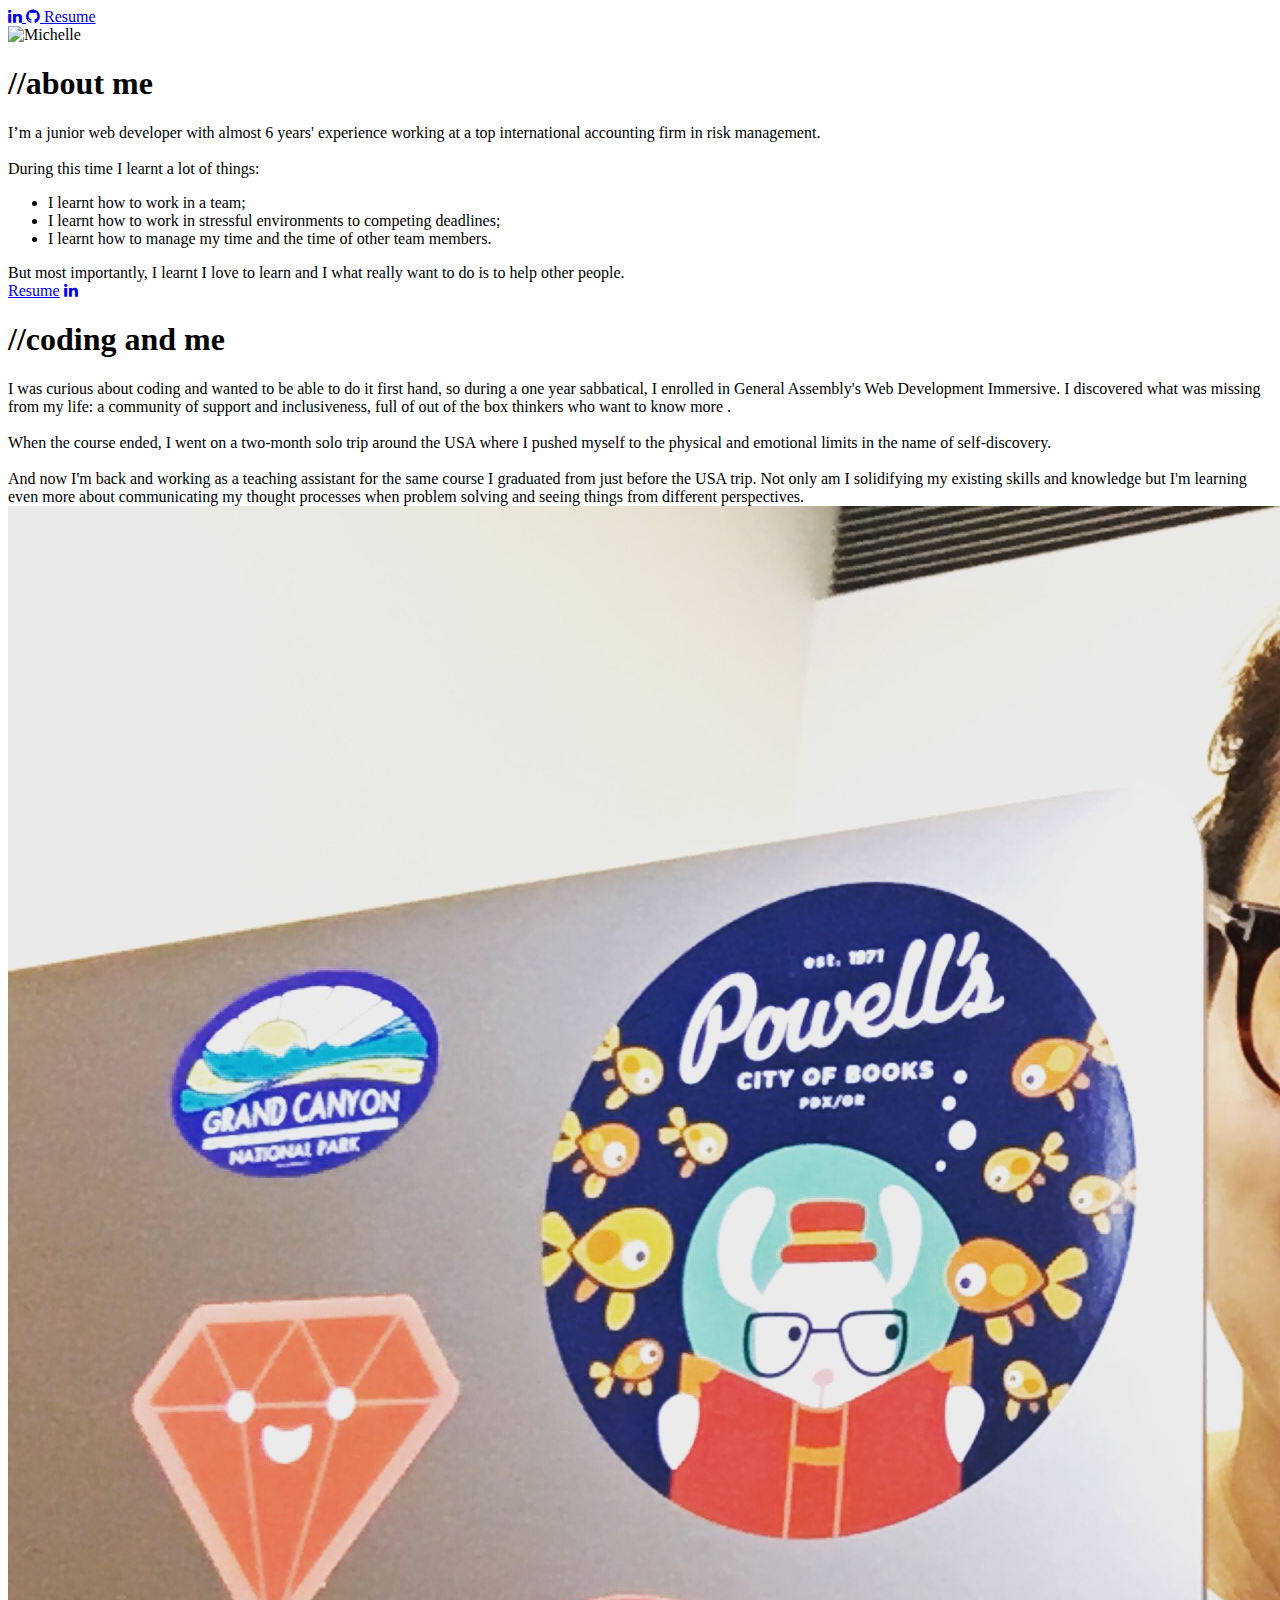
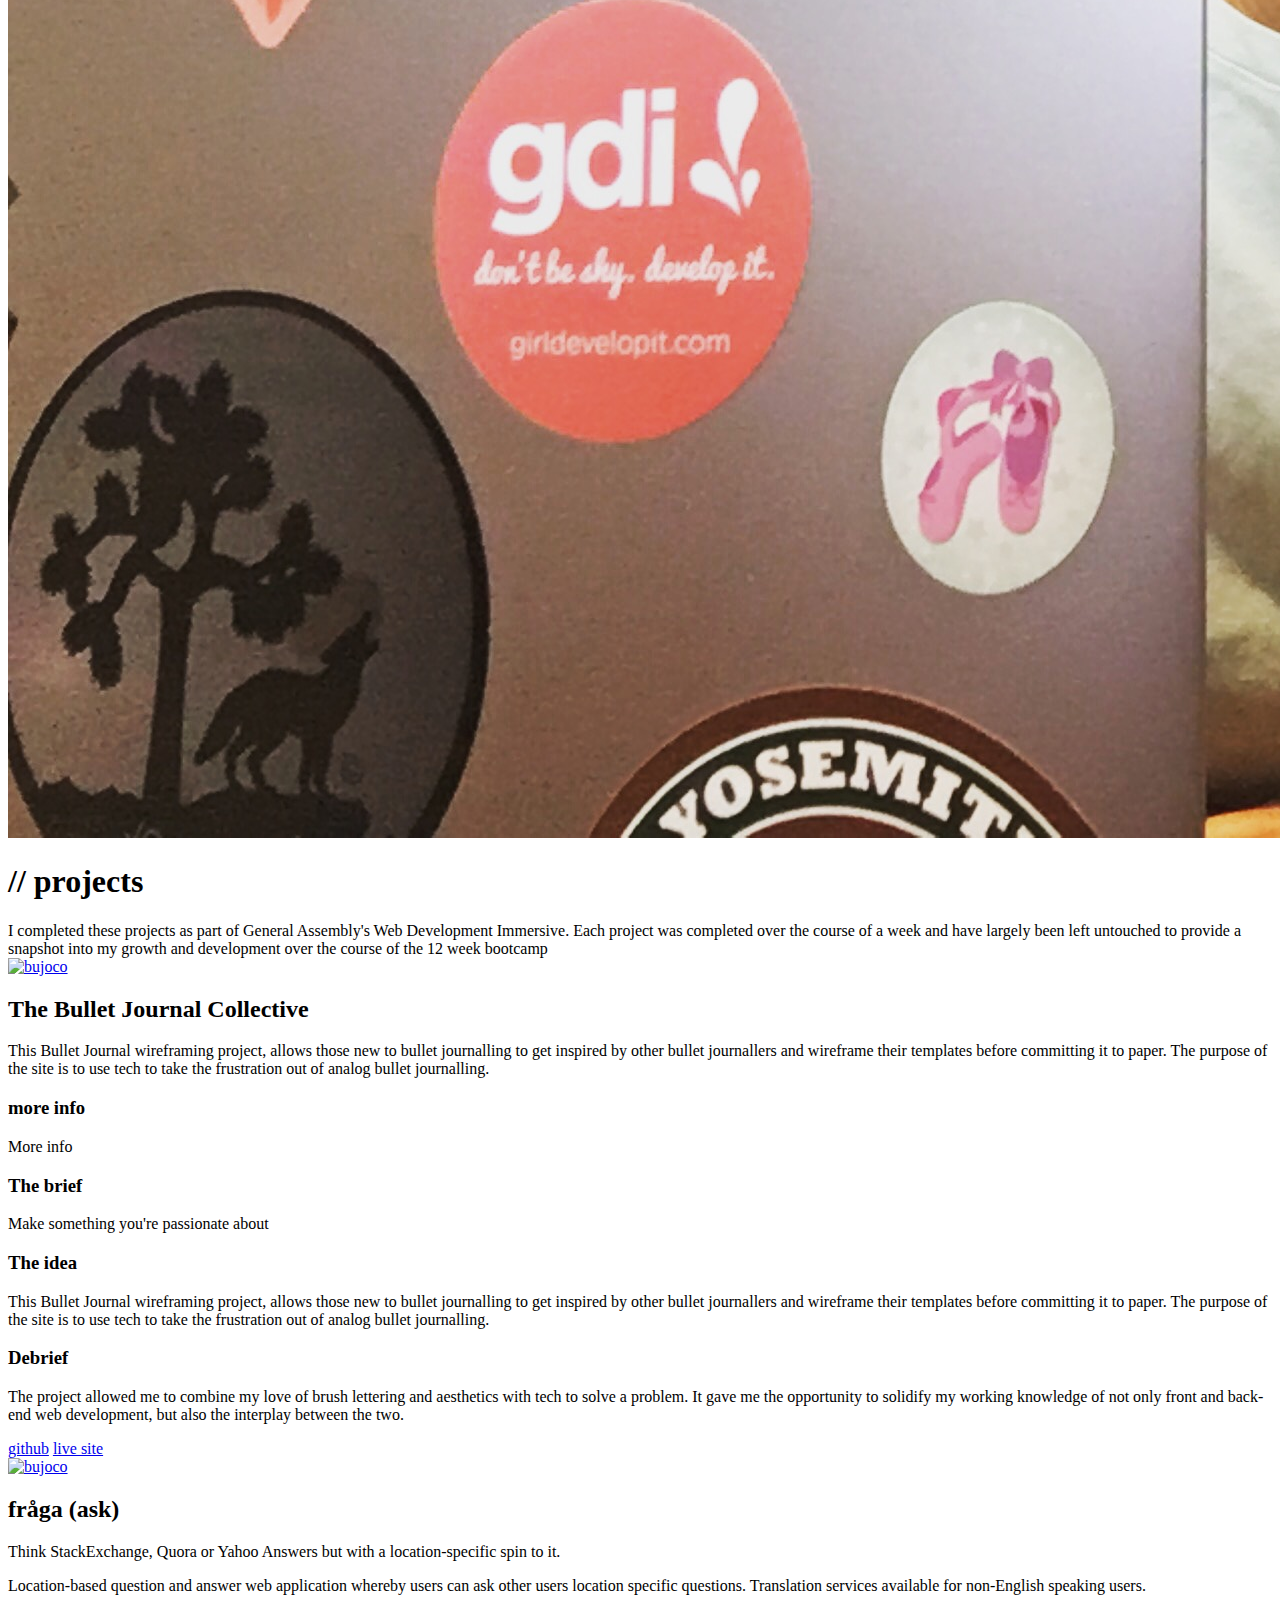
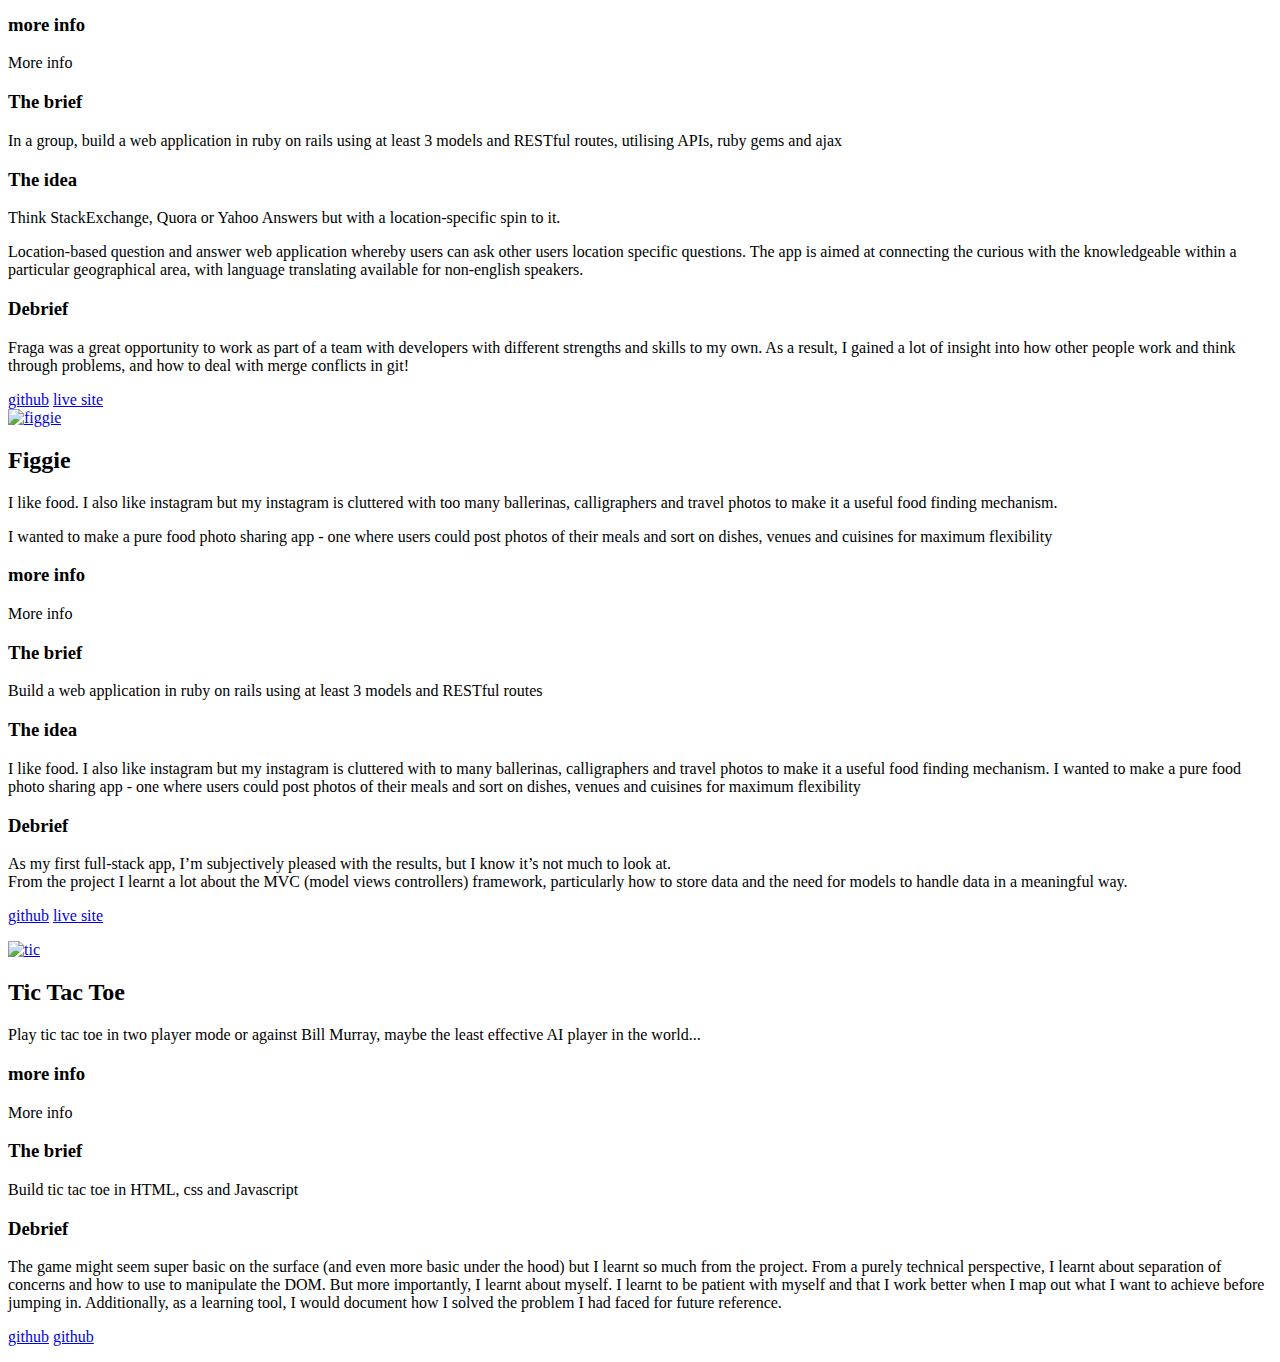
==== commit 420c4c25: "favicon" ====
--- a/index.html
+++ b/index.html
@@ -4,193 +4,238 @@
   <meta charset="UTF-8">
   <meta name="viewport" content="width=device-width, initial-scale=1.0">
   <meta http-equiv="X-UA-Compatible" content="ie=edge">
-  <title>Michelle Erica Lo</title>
-
-  <link rel="stylesheet" type="text/css" href="css/semantic.css">
-<script
-  src="https://code.jquery.com/jquery-3.1.1.min.js"
-  integrity="sha256-hVVnYaiADRTO2PzUGmuLJr8BLUSjGIZsDYGmIJLv2b8="
-  crossorigin="anonymous"></script>
-<script src="js/semantic.js"></script>
-
-<link rel="stylesheet" type="text/css" href="css/jquery.fullPage.css"/>
-<link rel="stylesheet" media="screen" href="css/michellenew1.css">
-
-<script src="js/main.js" charset="utf-8"></script>
-<script src="https://use.fontawesome.com/6ae92f5ae5.js"></script>
-
-
-
-<script type="text/javascript" src="js/jquery.fullPage.js"></script>
-<link rel="stylesheet" href="https://cdn.rawgit.com/konpa/devicon/df6431e323547add1b4cf45992913f15286456d3/devicon.min.css">
-
+
+  <link rel="stylesheet" href="css/jquery.fullPage.css">
+  <link rel="stylesheet" href="css/semantic.css">
+  <link rel="stylesheet" href="https://maxcdn.bootstrapcdn.com/font-awesome/4.7.0/css/font-awesome.min.css">
+  <link rel="stylesheet" href="https://cdn.rawgit.com/konpa/devicon/df6431e323547add1b4cf45992913f15286456d3/devicon.min.css">
+  <link rel="stylesheet" href="css/style.css">
+  <link rel="shortcut icon" type="image/x-icon" href="image/favicon.ico" />
+
+
+  <script src="js/jquery.js" charset="utf-8"></script>
+  <script src="js/jquery.fullPage.js" charset="utf-8"></script>
+  <script src="js/typeit.min.js" charset="utf-8"></script>
+  <script src="js/semantic.min.js" charset="utf-8"></script>
+  <script src="js/main.js" charset="utf-8"></script>
+
+
+
+  <title>Michelle Erica Lo's Portfolio</title>
 </head>
 <body>
+  <!-- nav bar  -->
+    <nav>
+     <!-- <div class="ui menu">
+      <a class="item" href="#page1">Home</a>
+      <a class="item" href="#page2">About me</a>
+      <a class="item" href="#page3">Coding and me</a>
+      <a class="item" href="#page4">Projects</a>
+    </div> -->
+      <div class="ui right menu ">
+        <a class="item" href="https://www.linkedin.com/in/michelleerica-lo/" target="_blank">
+            <i class="fa fa-linkedin navbar-item" aria-hidden="true"></i>
+        </a>
+        <a class="item" href="https://github.com/michelleerica" target="_blank">
+          <i class="fa fa-github navbar-item" aria-hidden="true"></i>
+        </a>
+        <a class="item" href="https://drive.google.com/open?id=19LIF1TiTr79i6lYROeVm4p1BEs9tosFE" >Resume</a>
+    </div>
+  </nav>
 
   <div id="fullpage">
-  	<section class="section section_one fp-auto-height-responsive" id="main">
-       <div class="ui stackable grid">
-
-        <div class="two wide column"></div>
-        <!-- <div class="two wide column">
-
-        </div> -->
-
-        <div class="twelve wide column about_short">
-          <!-- <div class="circular-sb"> -->
-            <!-- <br> -->
-            <div id="home-info">
-
-
-              <br>
-              <br>
-
-              Hi, my name is <a href="#about-me" span class="underline--magical">Michelle Erica Lo</a></span>.
-              <br>
-              <br>
-              I'm a junior web developer.
-              <br>
-              <br>
-              I'm an <a href="#projects1" span class="underline--magical">avid list maker</a></span>, <a href="#projects1" span class="underline--magical">question asker</a></span> and <a href="#projects2" span class="underline--magical">intermittent foodie</a> </span>.
-            </div>
-            <div id="funny">
+    <!--page1 -->
+    <div data-anchor="page1" class="section">
+      <div id="typeit"></div>
+    </div>
+    <!--page2-->
+
+    <div data-anchor='page2' class='section'>
+      <div class="ui grid">
+        <div class="one wide column">
+        </div>
+        <div class="six wide column">
+          <img class="headshot" src="https://res.cloudinary.com/michelleerica/image/upload/c_scale,w_700/v1502247625/michelleprofile_jwyozd.jpg" alt="Michelle">
+        </div> <!-- six wide column   -->
+        <div class="one wide column">
+        </div>
+        <div class="six wide column" id="about-me">
+          <h1>//about me</h1>
+          I’m a junior web developer with almost 6 years' experience working at a top international accounting firm in risk management.
+          <br>
+          <br>
+          During this time I learnt a lot of things:
+          <ul>
+            <li>I learnt how to work in a team;</li>
+            <li>I learnt how to work in stressful environments to competing deadlines;</li>
+            <li>I learnt how to manage my time and the time of other team members. </li>
+
+          </ul>
+          But most importantly, I learnt I love to learn and I what really want to do is to help other people.
+          <br>
+
+          <div id="contact-info">
+            <a href="http://res.cloudinary.com/michelleerica/image/upload/v1502536348/michelle_resume.pdf" download="michelleericalo resume" class="contact" span class="underline--magical">Resume</a></span>
+            <a href="https://github.com/michelleerica" onclick="window.open(this.href); return false;" onkeypress="window.open(this.href); return false;" class="contact"  span class="underline--magical"><i class="devicon-github-plain-wordmark colored"></i>
+          </a></span>
+            <a href="https://www.linkedin.com/in/michelleerica-lo/" onclick="window.open(this.href); return false;" onkeypress="window.open(this.href); return false;" class="contact" span class="underline--magical"><i class="fa fa-linkedin" aria-hidden="true"></i>
+      </a></span>
+      </div>
+        </div> <!-- ten wide column   -->
+      </div> <!--ui grid  -->
+
+    </div> <!--page2 div  -->
+
+    <!--page3 -->
+
+    <div data-anchor='page3' class='section'>
+      <div class="ui relaxed grid">
+        <div class="one wide column">
+        </div>
+        <div class="six wide column" id="coding-and-me">
+          <h1>//coding and me</h1>
+
+          I was curious about coding and wanted to be able to do it first hand, so during a one year sabbatical, I enrolled in General Assembly's Web Development Immersive. I discovered what was missing from my life: a community of support and inclusiveness, full of out of the box thinkers who want to know <italics> more </italics>.
+          <br>
+          <br>
+          When the course ended, I went on a two-month solo trip around the USA where I pushed myself to the physical and emotional limits in the name of self-discovery.
+          <br>
+          <br>
+          And now I'm back and working as a teaching assistant for the same course I graduated from just before the USA trip. Not only am I solidifying my existing skills and knowledge but I'm learning even more about communicating my thought processes when problem solving and seeing things from different perspectives.
+        </div> <!-- ten wide column   -->
+        <div class="one wide column">
+        </div>
+        <div class="six wide column">
+          <img class="headshot" src="image/laptop.JPG" alt="Michelle">
+        </div> <!-- six wide column   -->
+
+      </div> <!--ui grid  -->
+
+    </div> <!--page3 div  -->
+
+    <!--page3 -->
+
+    <div data-anchor='page4' class='section' id='project-div'>
+
+
+      <div class="ui grid">
+        <div class="one wide column">
+        </div>
+        <div class="nine wide column" id="projects-info">
+          <h1>// projects</h1>
+
+          I completed these projects as part of General Assembly's Web Development Immersive. Each project was completed over the course of a week and have largely been left untouched to provide a snapshot into my growth and development over the course of the 12 week bootcamp
+        </div>
+      </div>
+      <div class="ui four column grid projects">
+        <div class="column">
+
+          <div class="ui segment">
+            <a href="https://bujoco.herokuapp.com/" onclick="window.open(this.href); return false;" onkeypress="window.open(this.href); return false;"><img src="http://res.cloudinary.com/michelleerica/image/upload/v1502535664/bujoco_cjm6bl.png" alt="bujoco" class="screenshot"></a>
+          </div>
+            <h2>The Bullet Journal Collective</h2>
+            <p>This Bullet Journal wireframing project, allows those new to bullet journalling to get inspired by other bullet journallers and wireframe their templates before committing it to paper. The purpose of the site is to use tech to take the frustration out of analog bullet journalling.</p>
+            <h3 class="bujoco-info"> <span class="underline--magical">more info</span></h3>
+              <div class="ui modal bujoco-modal">
+              <i class="close icon"></i>
+
+              <div class="header">
+                More info
+              </div>
+              <div class="image content">
+                <div class="ui image">
+                </div>
+                <div class="description">
+                  <h3>The brief</h3>
+                  <p> Make something you're passionate about</p>
+                  <h3>The idea</h3>
+                <p>This Bullet Journal wireframing project, allows those new to bullet journalling to get inspired by other bullet journallers and wireframe their templates before committing it to paper. The purpose of the site is to use tech to take the frustration out of analog bullet journalling.</p>
+                  <h3>Debrief</h3>
+                  <p>The project allowed me to combine my love of brush lettering and aesthetics with tech to solve a problem. It gave me the opportunity to solidify my working knowledge of not only front and back-end web development, but also the interplay between the two.</p>
+                  <a href="https://github.com/michelleerica/bujoco" target="_blank" span class="underline--magical">github</a>   </span><a href="https://bujoco.herokuapp.com/" target="_blank" span class="underline--magical">live site</a></span>
+                </div>
+              </div>
+            </div>
+          </div>
+        <div class="column">
+          <div class="ui segment">
+              <a href="https://fraqa.herokuapp.com" onclick="window.open(this.href); return false;" onkeypress="window.open(this.href); return false;"><img src="http://res.cloudinary.com/michelleerica/image/upload/v1502328961/fraga_hnt7qa.png" alt="bujoco" class="screenshot"></a>
+            </div>
+              <h2>fråga (ask)</h2>
+              <p>
+                Think StackExchange, Quora or Yahoo Answers but with a location-specific spin to it.
+              </p>
+              <p>
+              Location-based question and answer web application whereby users can ask other users location specific questions. Translation services available for non-English speaking users.
+              </p>
+              <h3 class="fraga-info"><span class="underline--magical">more info</span></h3>
+                <div class="ui modal fraga-modal">
+                <i class="close icon"></i>
+                <div class="header">
+                  More info
+                </div>
+                <div class="image content">
+                  <div class="ui image">
+                  </div>
+                  <div class="description">
+                    <h3>The brief</h3>
+                    <p>In a group, build a web application in ruby on rails using at least 3 models and RESTful routes, utilising APIs, ruby gems and ajax</p>
+
+                    <h3>The idea</h3>
+                    <p>Think StackExchange, Quora or Yahoo Answers but with a location-specific spin to it.</p>
+                    <p>Location-based question and answer web application whereby users can ask other users location specific questions. The app is aimed at connecting the curious with the knowledgeable within a particular geographical area, with language translating available for non-english speakers. </p>
+                    <h3>Debrief</h3>
+                    <p>Fraga was a great opportunity to work as part of a team with developers with different strengths and skills to my own. As a result, I gained a lot of insight into how other people work and think through problems, and how to deal with merge conflicts in git!</p>
+                    <a href="https://github.com/aparkinbotswana/Fraga" target="_blank" span class="underline--magical">github</a>   </span><a href="https://fraqa.herokuapp.com" target="_blank" span class="underline--magical">live site</a></span>
+                  </div>
+                </div>
+              </div>
+            </div>
+        <div class="column">
+          <div class="ui segment">
+            <a href="https://figgie.herokuapp.com/" onclick="window.open(this.href); return false;" onkeypress="window.open(this.href); return false;"><img src="http://res.cloudinary.com/michelleerica/image/upload/c_scale,h_701,w_1374/v1502535976/figgie.png" alt="figgie" class="screenshot"></a>
+          </div>
+
+            <h2>Figgie</h2>
+            <p>I like food. I also like instagram but my instagram is cluttered with too many ballerinas, calligraphers and travel photos to make it a useful food finding mechanism.</p>
+
+            <p>I wanted to make a pure food photo sharing app - one where users could post photos of their meals and sort on dishes, venues and cuisines for maximum flexibility </p>
+            <h3 class="figgie-info"><span class="underline--magical">more info</span></h3>
+              <div class="ui modal figgie-modal">
+              <i class="close icon"></i>
+              <div class="header">
+                More info
+              </div>
+              <div class="image content">
+                <div class="ui image">
+                </div>
+                <div class="description">
+                  <h3>The brief</h3>
+                  <p>Build a web application in ruby on rails using at least 3 models and RESTful routes</p>
+                  <h3>The idea</h3>
+                <p>I like food. I also like instagram but my instagram is cluttered with to many ballerinas, calligraphers and travel photos to make it a useful food finding mechanism.
+              I wanted to make a pure food photo sharing app - one where users could post photos of their meals and sort on dishes, venues and cuisines for maximum flexibility </p>
+              <h3>Debrief</h3>
+              <p>
+                As my first full-stack app, I’m subjectively pleased with the results, but I know it’s not much to look at.
                 <br>
-                <br>
-                <br>
-                And sometimes I'm funny.
-            <!-- </div> -->
-            <!-- <div class="circle3"></div>
-            <div class="circle4"></div> -->
-        </div>
-
-        </div>
-        <!-- <div class="one wide column"></div> -->
-
-      </div>
-      <div class="base">
-        <a href="#about-me">  <i class="fa fa-hand-o-down" aria-hidden="true"></i></a>
-      </div>
-    </section>
-
-
-
-  	<section class="section section_two fp-auto-height-responsive" id="about-me">
-      <header>
-        <a href="#main">Back to top</a>
-      </header>
-      <div class="ui stackable grid">
-        <div class="three wide column"></div>
-
-      <div class="four wide column">
-          <img id="headshot" src="http://res.cloudinary.com/michelleerica/image/upload/c_scale,w_306/v1502247625/michelleprofile_jwyozd.jpg" alt="Michelle">
-
-      </div>
-      <div class="one wide column" id="about-long"></div>
-
-      <div class="six wide column">
-
-      <h1>About me</h1>
-      I’m a junior web developer with almost 6 years' experience working at a top international accounting firm in risk management.
-      <br>
-      <br>
-      During this time I learnt a lot of things: I learnt how to work in a team; I learnt how to work in stressful environments to competing deadlines; I learnt how to manage my time and the time of other team members. But most importantly, I learnt I love to learn and I what really want to do is to help other people.
-      <br>
-      <br>
-      <div class="code"></div>
-      I love coding because of the countless opportunities to learn new things. To me, coding is an opportunity to combine my analytical skills with creativity to come up with solutions to help the world.
-    <br>
-    <br>
-    <div class="contact-info">
-      <a href="http://res.cloudinary.com/michelleerica/image/upload/v1502536348/michelle_resume.pdf" download="michelleericalo resume" class="contact" span class="underline--magical">Resume</a></span>
-      <a href="https://github.com/michelleerica" onclick="window.open(this.href); return false;" onkeypress="window.open(this.href); return false;" class="contact"  span class="underline--magical"><i class="devicon-github-plain-wordmark colored"></i>
-    </a></span>
-      <a href="https://www.linkedin.com/in/michelleerica-lo/" onclick="window.open(this.href); return false;" onkeypress="window.open(this.href); return false;" class="contact" span class="underline--magical"><i class="fa fa-linkedin" aria-hidden="true"></i>
-</a></span>
-</div>
-  	</div>
-    <!-- <div class="one wide column"></div> -->
-
-  	</div>
-    <div class="base">
-      <a href="#projects1" span class="underline--magical">  <i class="fa fa-hand-o-down" aria-hidden="true"></i></a></span>
-    </div>
-  </section>
-
-
-  	<section class="section section_three fp-auto-height-responsive" id="projects1">
-      <!-- <header>
-        <a href="#main">Back to top</a>
-      </header> -->
-      <div class="ui stackable grid">
-
-      <div class="three wide column"></div>
-      <div class="four wide column">
-          <a href="https://bujoco.herokuapp.com/" onclick="window.open(this.href); return false;" onkeypress="window.open(this.href); return false;"><img src="http://res.cloudinary.com/michelleerica/image/upload/v1502535664/bujoco_cjm6bl.png" alt="bujoco" class="screenshot"></a>
-
-      </div>
-      <div class="one wide column"></div>
-
-      <div class="six wide column">
-      <h2>The Bullet Journal Collective</h2>
-      <p>This Bullet Journal wireframing project, allows those new to bullet journalling to get inspired by other bullet journallers and wireframe their templates before committing it to paper. The purpose of the site is to use tech to take the frustration out of analog bullet journalling.</p>
-      <br>
-      <p>Made with <i class="devicon-html5-plain"></i> <i class="devicon-css3-plain-wordmark"></i>
-   <i class="devicon-javascript-plain"></i>
-    <i class="devicon-jquery-plain-wordmark colored"></i> <i class="devicon-rails-plain-wordmark"></i> <i class="devicon-ruby-plain-wordmark"></i> <i class="devicon-bootstrap-plain-wordmark"></i>
-  </p>
-  <p> FabricJS | cloudinary </p>
-
-  <div class="four wide column">
-                <h3 class="bujoco-info" >more info</h3>
-                  <div class="ui modal bujoco-modal">
-                  <i class="close icon"></i>
-                  <div class="header">
-                    More info
-                  </div>
-                  <div class="image content">
-                    <div class="ui image">
-                    </div>
-                    <div class="description">
-                      <h3>The brief</h3>
-                      <p> Make something you're passionate about</p>
-                      <h3>The idea</h3>
-                    <p>This Bullet Journal wireframing project, allows those new to bullet journalling to get inspired by other bullet journallers and wireframe their templates before committing it to paper. The purpose of the site is to use tech to take the frustration out of analog bullet journalling.</p>
-                      <h3>Debrief</h3>
-                      <p>The project allowed me to combine my love of brush lettering and aesthetics with tech to solve a problem. It gave me the opportunity to solidify my working knowledge of not only front and back-end web development, but also the interplay between the two.</p>
-                      <p><a href="https://github.com/michelleerica/bujoco" target="_blank" span class="underline--magical">github</a></span></p>
-                    </div>
-                  </div>
-                </div>
-              </div>
-
-  	</div>
-      <div class="three wide column"></div>
-
-
-<div class="four wide column">
-    <a href="https://fraqa.herokuapp.com" onclick="window.open(this.href); return false;" onkeypress="window.open(this.href); return false;"><img src="http://res.cloudinary.com/michelleerica/image/upload/v1502328961/fraga_hnt7qa.png" alt="bujoco" class="screenshot"></a>
-
-</div>
-<div class="one wide column"></div>
-
-<div class="six wide column">
-<h2>fråga (ask)</h2>
-<p>
-  Think StackExchange, Quora or Yahoo Answers but with a location-specific spin to it.
-</p>
-<p>
-Location-based question and answer web application whereby users can ask other users location specific questions. Translation services available for non-English speaking users.
-</p>
-<br>
-<p>Made with <i class="devicon-html5-plain"></i> <i class="devicon-css3-plain-wordmark"></i>
-<i class="devicon-javascript-plain"></i>
-<i class="devicon-jquery-plain-wordmark colored"></i> <i class="devicon-rails-plain-wordmark"></i> <i class="devicon-ruby-plain-wordmark"></i> <i class="devicon-bootstrap-plain-wordmark"></i>
-</p>
-<p> FabricJS | cloudinary </p>
-
-<div class="four wide column">
-          <h3 class="fraga-info">more info</h3>
-            <div class="ui modal fraga-modal">
+                From the project I learnt a lot about the MVC (model views controllers) framework, particularly how to store data and the need for models to handle data in a meaningful way.</p>
+
+                  <p><a href="https://github.com/michelleerica/figgie" target="_blank"span class="underline--magical">github</a></span>   <a href="https://figgie.herokuapp.com/o" target="_blank"span class="underline--magical">live site </a></span></p>
+                </div>
+              </div>
+              </div>
+
+        </div>
+        <div class="column">
+          <div class="ui segment">
+            <a href="https://michelleerica.github.io/tictactoe/" onclick="window.open(this.href); return false;" onkeypress="window.open(this.href); return false;"><img src="http://res.cloudinary.com/michelleerica/image/upload/v1502322760/Screen_Shot_2017-08-10_at_9.48.40_am_t6twme.png" alt="tic" class="screenshot"></a>
+          </div>
+          <h2>Tic Tac Toe</h2>
+          <p>Play tic tac toe in two player mode or against Bill Murray, maybe the least effective AI player in the world...</p>
+
+          <h3 class="tic-info"><span class="underline--magical">more info</span></h3>
+            <div class="ui modal tic-modal">
             <i class="close icon"></i>
             <div class="header">
               More info
@@ -200,160 +245,21 @@
               </div>
               <div class="description">
                 <h3>The brief</h3>
-                <p>In a group, build a web application in ruby on rails using at least 3 models and RESTful routes, utilising APIs, ruby gems and ajax</p>
-
-                <h3>The idea</h3>
-              <p>Think StackExchange, Quora or Yahoo Answers but with a location-specific spin to it.</p>
-            </p>Location-based question and answer web application whereby users can ask other users location specific questions. The app is aimed at connecting the curious with the knowledgeable within a particular geographical area, with language translating available for non-english speakers. </p>
+                <p>Build tic tac toe in HTML, css and Javascript</p>
+
                 <h3>Debrief</h3>
                 <p>
-                  Fraga was a great opportunity to work as part of a team with developers with different strengths and skills to my own. As a result, I gained a lot of insight into how other people work and think through problems, and how to deal with merge conflicts in git!</p>
-
-                <p><a href="https://github.com/aparkinbotswana/Fraga" target="_blank" span class="underline--magical">github</a></span></p>
-              </div>
-            </div>
-          </div>
-        </div>
-
-</div>
-
-
-
-    <div class="two wide column"></div>
-
-  	</div>
-    <div class="base">
-      <a href="#projects2">  <i class="fa fa-hand-o-down" aria-hidden="true"></i></a>
-    </div>
-  </section>
-
-  <section class="section section_four fp-auto-height-responsive">
-      <!-- <header>
-        <a href="#main">Back to top</a>
-      </header> -->
-      <div class="ui stackable grid">
-
-      <div class="three wide column"></div>
-      <div class="four wide column">
-          <a href="https://figgie.herokuapp.com/" onclick="window.open(this.href); return false;" onkeypress="window.open(this.href); return false;"><img src="http://res.cloudinary.com/michelleerica/image/upload/c_scale,h_701,w_1374/v1502535976/figgie.png" alt="figgie" class="screenshot"></a>
-
+                  The game might seem super basic on the surface (and even more basic under the hood) but I learnt so much from the project. From a purely technical perspective, I learnt about separation of concerns and how to use <i class="devicon-jquery-plain-wordmark colored"></i> to manipulate the DOM. But more importantly, I learnt about myself. I learnt to be patient with myself and that I work better when I map out what I want to achieve before jumping in. Additionally, as a learning tool, I would document how I solved the problem I had faced for future reference.
+                </p>
+                <p><a href="https://github.com/michelleerica/tictactoe" target="_blank" span class="underline--magical">github</a></span>   <a href="https://michelleerica.github.io/tictactoe/" target="_blank" span class="underline--magical">github</a></span></p>
+              </div>
+            </div>
+        </div>
       </div>
-      <div class="one wide column"></div>
-
-      <div class="six wide column">
-      <h2>Figgie</h2>
-      <p>I like food. I also like instagram but my instagram is cluttered with too many ballerinas, calligraphers and travel photos to make it a useful food finding mechanism.
-
-  I wanted to make a pure food photo sharing app - one where users could post photos of their meals and sort on dishes, venues and cuisines for maximum flexibility </p>
-      <br>
-      <p>Made with <i class="devicon-html5-plain"></i> <i class="devicon-css3-plain-wordmark"></i> <i class="devicon-javascript-plain"></i>
-    <i class="devicon-jquery-plain-wordmark colored"></i> <i class="devicon-rails-plain-wordmark"></i> <i class="devicon-ruby-plain-wordmark"></i>
-      </p>
-      <p> Materialize CSS | cloudinary </p>
-
-      <div class="four wide column">
-                <h3 class="figgie-info">more info</h3>
-                  <div class="ui modal figgie-modal">
-                  <i class="close icon"></i>
-                  <div class="header">
-                    More info
-                  </div>
-                  <div class="image content">
-                    <div class="ui image">
-                    </div>
-                    <div class="description">
-                      <h3>The brief</h3>
-                      <p>Build a web application in ruby on rails using at least 3 models and RESTful routes</p>
-                      <h3>The idea</h3>
-                    <p>I like food. I also like instagram but my instagram is cluttered with to many ballerinas, calligraphers and travel photos to make it a useful food finding mechanism.
-                  I wanted to make a pure food photo sharing app - one where users could post photos of their meals and sort on dishes, venues and cuisines for maximum flexibility </p>
-                  <h3>Debrief</h3>
-                  <p>
-                    As my first full-stack app, I’m subjectively pleased with the results, but I know it’s not much to look at.
-                    <br>
-                    From the project I learnt a lot about the MVC (model views controllers) framework, particularly how to store data and the need for models to handle data in a meaningful way.</p>
-
-                      <p><a href="https://github.com/michelleerica/figgie" target="_blank"span class="underline--magical">github </a></span></p>
-                    </div>
-                  </div>
-                </div>
-              </div>
-
-      </div>
-      <div class="three wide column"></div>
-      <div class="four wide column">
-          <a href="https://michelleerica.github.io/tictactoe/" onclick="window.open(this.href); return false;" onkeypress="window.open(this.href); return false;"><img src="http://res.cloudinary.com/michelleerica/image/upload/v1502322760/Screen_Shot_2017-08-10_at_9.48.40_am_t6twme.png" alt="tic" class="screenshot"></a>
-
-      </div>
-      <div class="one wide column"></div>
-
-      <div class="six wide column">
-      <h2>Tic Tac Toe</h2>
-      <p>Play tic tac toe in two player mode or against Bill Murray, maybe the less effective AI player in the world...</p>
-      <p>Made with <i class="devicon-html5-plain"></i> <i class="devicon-css3-plain-wordmark"></i>  <i class="devicon-javascript-plain"></i>
-    <i class="devicon-jquery-plain-wordmark colored"></i>
-      </p>
-      <div class="four wide column">
-                <h3 class="tic-info">more info</h3>
-                  <div class="ui modal tic-modal">
-                  <i class="close icon"></i>
-                  <div class="header">
-                    More info
-                  </div>
-                  <div class="image content">
-                    <div class="ui image">
-                    </div>
-                    <div class="description">
-                      <h3>The brief</h3>
-                      <p>Build tic tac toe in HTML, css and Javascript</p>
-
-                      <h3>Debrief</h3>
-                      <p>
-                        The game might seem super basic on the surface (and even more basic under the hood) but I learnt so much from the project. From a purely technical perspective, I learnt about separation of concerns and how to use <i class="devicon-jquery-plain-wordmark colored"></i> to manipulate the DOM. But more importantly, I learnt about myself. I learnt to be patient with myself and that I work better when I map out what I want to achieve before jumping in. Additionally, as a learning tool, I would document how I solved the problem I had faced for future reference.
-                      </p>
-                      <p><a href="https://github.com/michelleerica/tictactoe" target="_blank" span class="underline--magical">github</a></span></p>
-                    </div>
-                  </div>
-                </div>
-
-
-
-              </div>
-
-      </div>
-
-      <div class="two wide column"></div>
-
-      </div>
-    </section>
-  	<div>
-      <br>
-      <footer>
-        <div class="ui stackable grid">
-        <div class="eight wide column contact-base">
-          Contact   Michelle Erica Lo
-        </div>
-
-        <div class="six wide column">
-
-      <div class="contact-info">
-        <a href="http://res.cloudinary.com/michelleerica/image/upload/v1502536348/michelle_resume.pdf" download="michelleericalo resume" class="contact" span class="underline--magical">Resume</a></span>
-
-
-        <a href="https://github.com/michelleerica" onclick="window.open(this.href); return false;" onkeypress="window.open(this.href); return false;" class="contact" span class="underline--magical">Github</i>
-
-      </a></span>
-        <a href="https://www.linkedin.com/in/michelleerica-lo/" onclick="window.open(this.href); return false;" onkeypress="window.open(this.href); return false;" class="contact" span class="underline--magical">Linkedin</i>
-    </a></span>
-    </div>
-      </div>
-      <!-- <div class="one wide column"></div> -->
-
-      </div>
-    </footer>
-  </div>
-    
-  </section>
+
+    </div> <!--page4 div  -->
+
+  </div> <!--fullpage div  -->
 
 
 
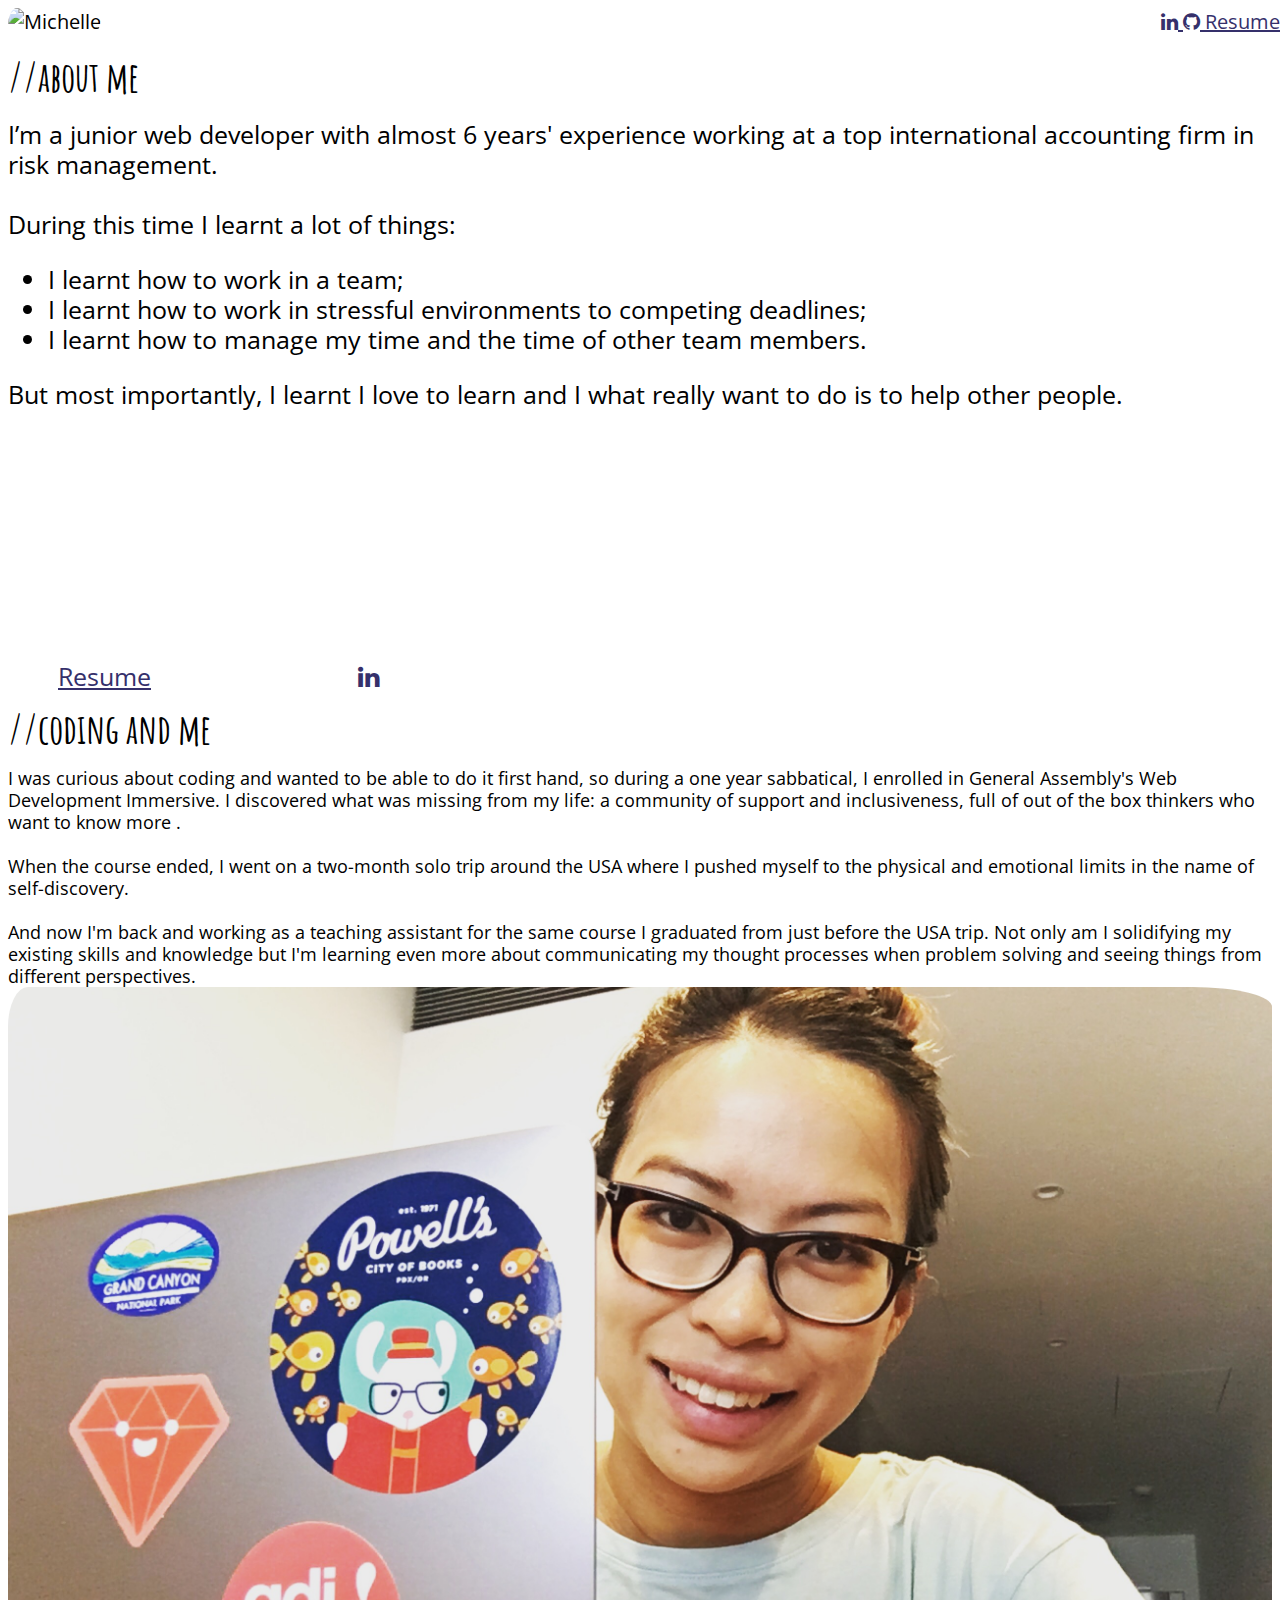
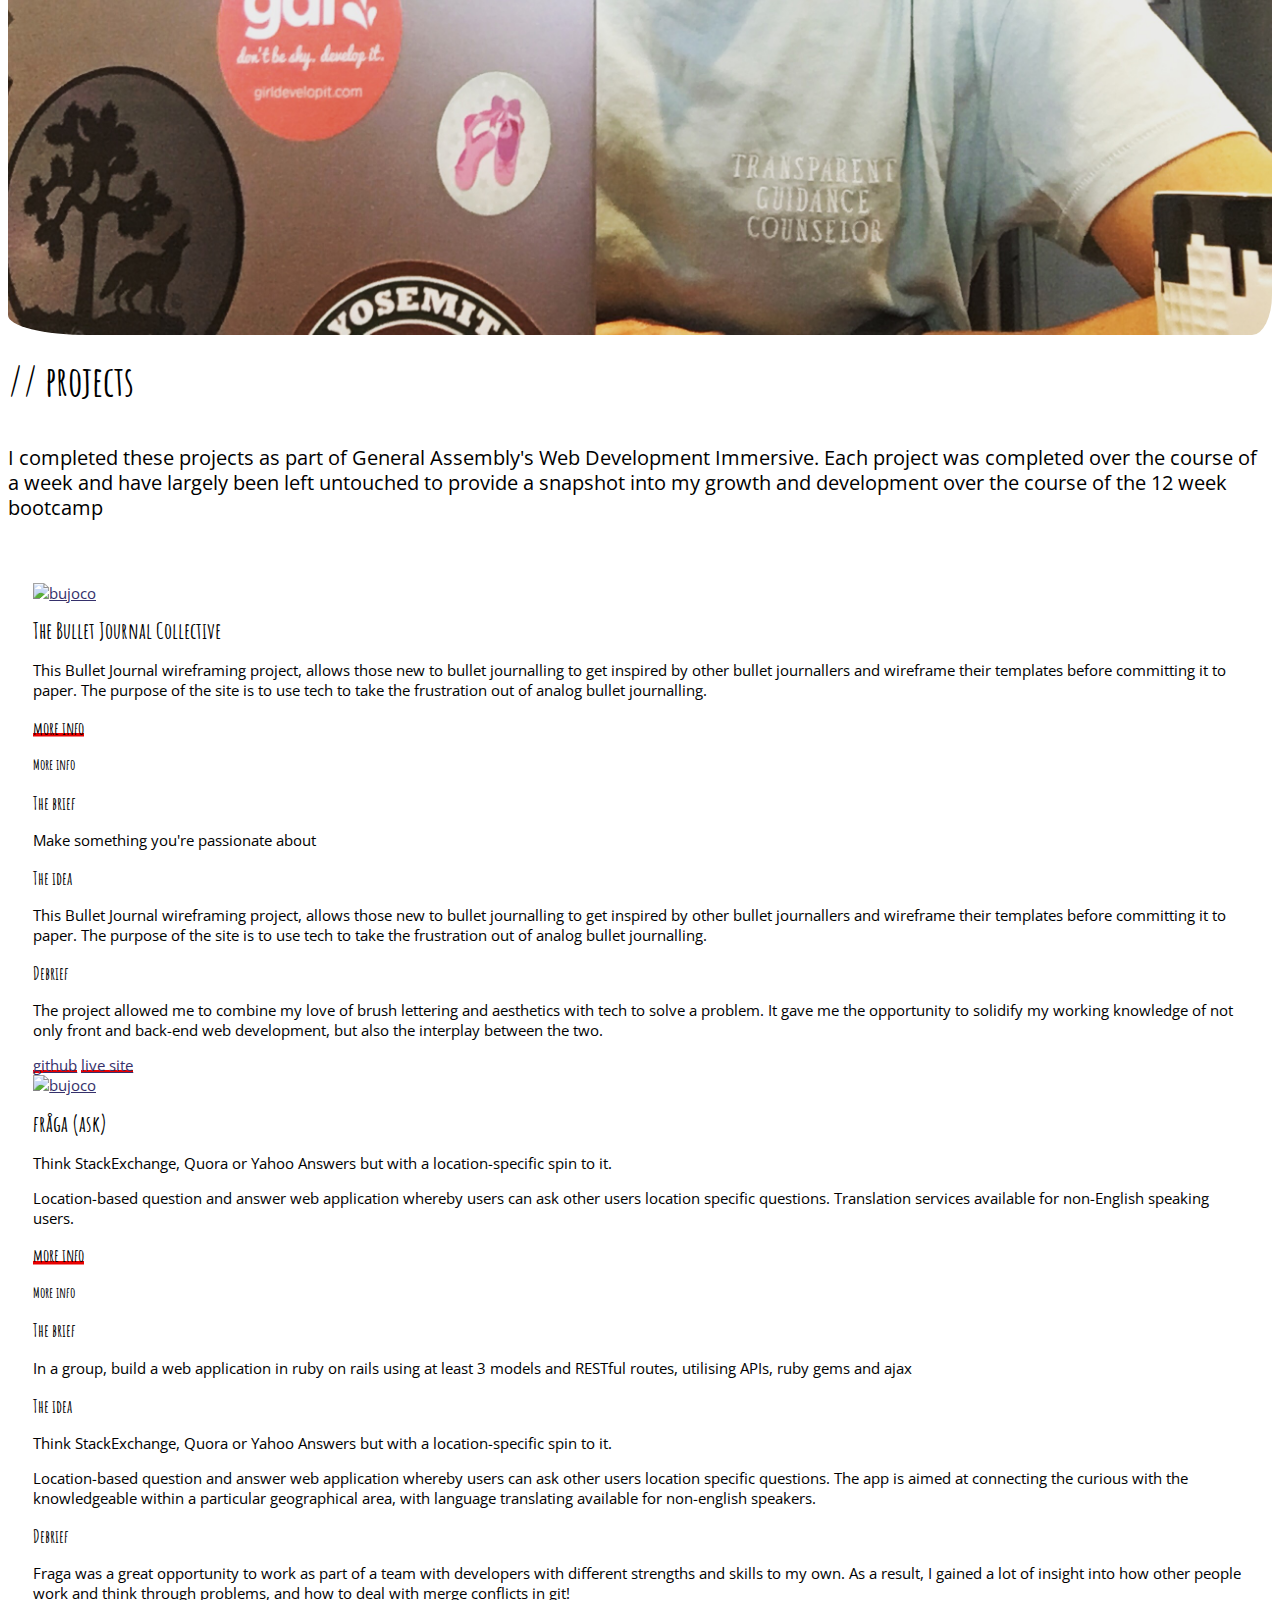
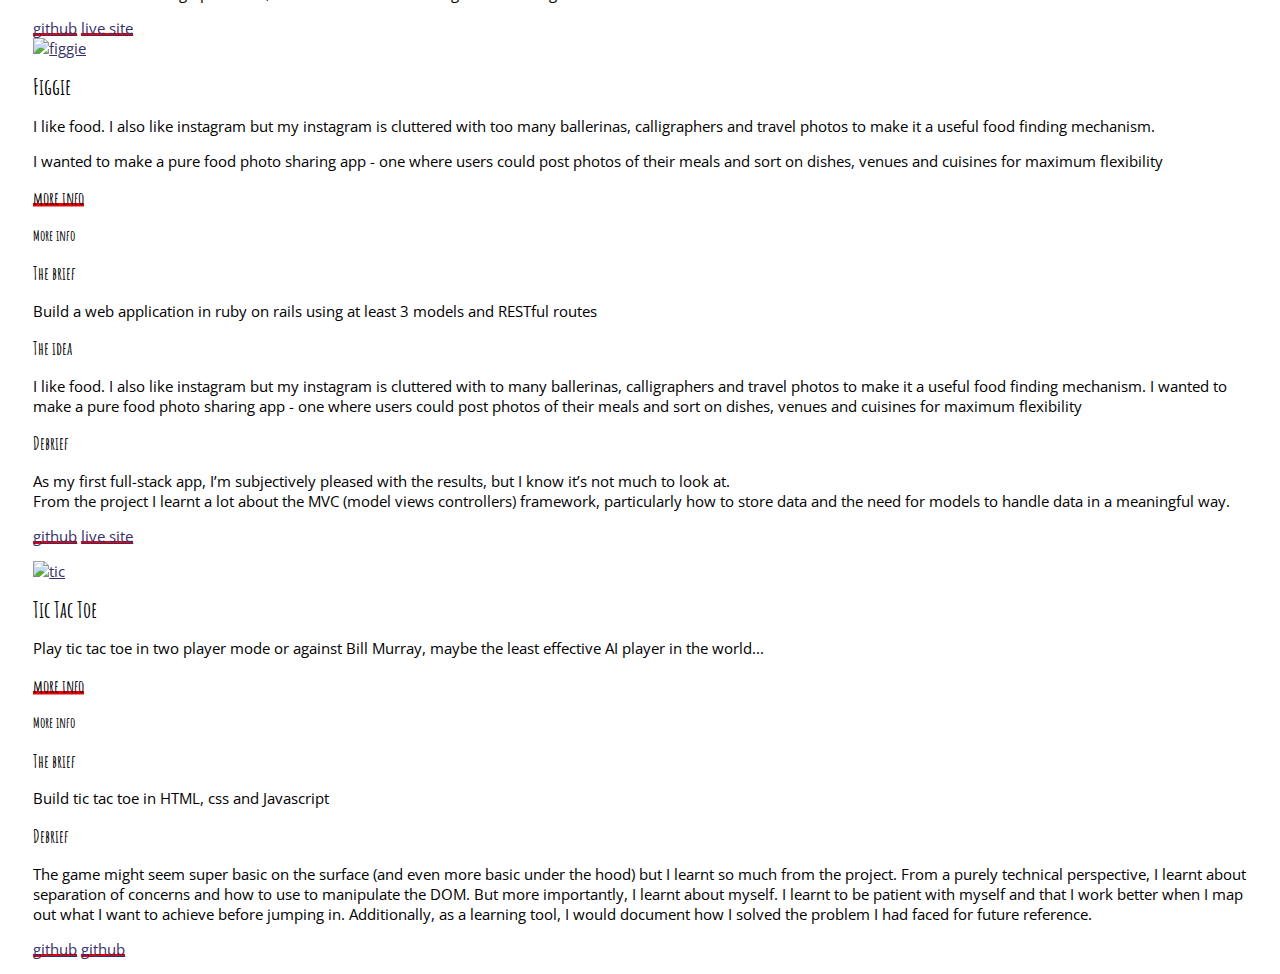
==== commit beb93bb4: "updated spacing" ====
--- a/index.html
+++ b/index.html
@@ -75,7 +75,7 @@
           <br>
 
           <div id="contact-info">
-            <a href="http://res.cloudinary.com/michelleerica/image/upload/v1502536348/michelle_resume.pdf" download="michelleericalo resume" class="contact" span class="underline--magical">Resume</a></span>
+            <a href="https://drive.google.com/open?id=19LIF1TiTr79i6lYROeVm4p1BEs9tosFE" download="michelleericalo resume" class="contact" span class="underline--magical">Resume</a></span>
             <a href="https://github.com/michelleerica" onclick="window.open(this.href); return false;" onkeypress="window.open(this.href); return false;" class="contact"  span class="underline--magical"><i class="devicon-github-plain-wordmark colored"></i>
           </a></span>
             <a href="https://www.linkedin.com/in/michelleerica-lo/" onclick="window.open(this.href); return false;" onkeypress="window.open(this.href); return false;" class="contact" span class="underline--magical"><i class="fa fa-linkedin" aria-hidden="true"></i>
@@ -121,9 +121,9 @@
       <div class="ui grid">
         <div class="one wide column">
         </div>
-        <div class="nine wide column" id="projects-info">
+        <div class="ten wide column" id="projects-info">
           <h1>// projects</h1>
-
+          <br>
           I completed these projects as part of General Assembly's Web Development Immersive. Each project was completed over the course of a week and have largely been left untouched to provide a snapshot into my growth and development over the course of the 12 week bootcamp
         </div>
       </div>
--- a/css/style.css
+++ b/css/style.css
@@ -0,0 +1,165 @@
+
+@import url('https://fonts.googleapis.com/css?family=Amatic+SC|Inconsolata|Open+Sans');
+
+
+body{
+
+  font-family: 'Open Sans', sans-serif;
+  font-size: 20px;
+}
+
+
+.menu{
+  position: absolute;
+  z-index: 1;
+  right: 0px;
+}
+
+
+section{
+  min-height: 95vh;
+}
+
+
+#typeit{
+  font-family: 'Inconsolata', monospace;
+  font-size: 40px;
+  line-height: 40px;
+  color: #3F3C52;
+  margin-left: 5%
+}
+
+
+.headshot{
+  /*margin-top: 100px;*/
+  width: 100%;
+  /*width: 200px;*/
+  text-align: right;
+  border-radius: 5em 4em 8em 14em / 2em 20em 8em 10em;
+    -moz-border-radius: 1em 4em 1em 4em / 2em 1em 2em 1em;
+    -webkit-border-radius: 1em 4em 1em 4em / 2em 1em 2em 1em;
+  position:relative;
+}
+
+
+#about-me{
+  font-size: 25px;
+  line-height: 30px;
+}
+
+#contact-info{
+  margin-top: 20%
+}
+
+#coding-and-me{
+  font-size: 18px;
+  line-height: 22px;
+}
+
+#projects-info{
+  font-size: 20px;
+  line-height: 25px;
+  margin-bottom: 5%
+}
+
+
+
+.projects{
+  max-width: 95vw;
+  margin-left: 2% !important;
+  /*margin-top: 20px;*/
+  font-size: 15px;
+  line-height: 20px;
+}
+
+.screenshot{
+  width: 100%
+}
+
+.bujoco-info, .fraga-info, .figgie-info, .tic-info{
+  cursor: pointer;
+}
+
+.contact-link{
+  font-size: 25px;
+  line-height: 30px;
+}
+
+.contact-info{
+  text-align: left;
+}
+
+.contact{
+  padding: 2em;
+}
+
+footer {
+  bottom:0
+}
+
+header{
+  position: fixed;
+  right: 0;
+  top: 0;
+  padding: 1rem;
+  font-size: 20px;
+  color: rgba(5, 13, 18, 0.69)
+}
+
+h1, h2, h3, .header{
+  font-family: 'Amatic SC', cursive;
+  font-weight:bolder;
+}
+
+
+
+h1{
+  font-size: 40px;
+}
+
+.base{
+  position: absolute;
+  right: 0;
+  bottom: 0;
+  left: 0;
+  padding: 1rem;
+  /*background-color: rgba(48, 47, 92, 0.88);*/
+  text-align: right !important;
+  color: navy;
+  font-size: 40px;
+}
+
+.contact-base{
+  text-align: center;
+  font-family: 'Comfortaa', cursive;
+  /*font-size: 20px;*/
+}
+/*
+.bujoco-modal, .fraga-modal, .figgie-info, .tic-info {
+  background-color: rgba(255, 255, 255, 0.57) !important
+}*/
+
+a{
+  color:rgb(53, 48, 107) !important;
+}
+
+a:hover{
+  /*color: rgb(249, 48, 145) !important;*/
+}
+
+/*================================================
+underline-magic==================================================*/
+
+.underline--magical {
+  background-image: linear-gradient(120deg, #e90000 0%, #e90000 100%);
+  background-repeat: no-repeat;
+  background-size: 100% 0.2em;
+  background-position: 0 88%;
+  transition: background-size 0.25s ease-in;
+}
+
+.underline--magical:hover{
+  background-size: 100% 1em;
+
+
+}
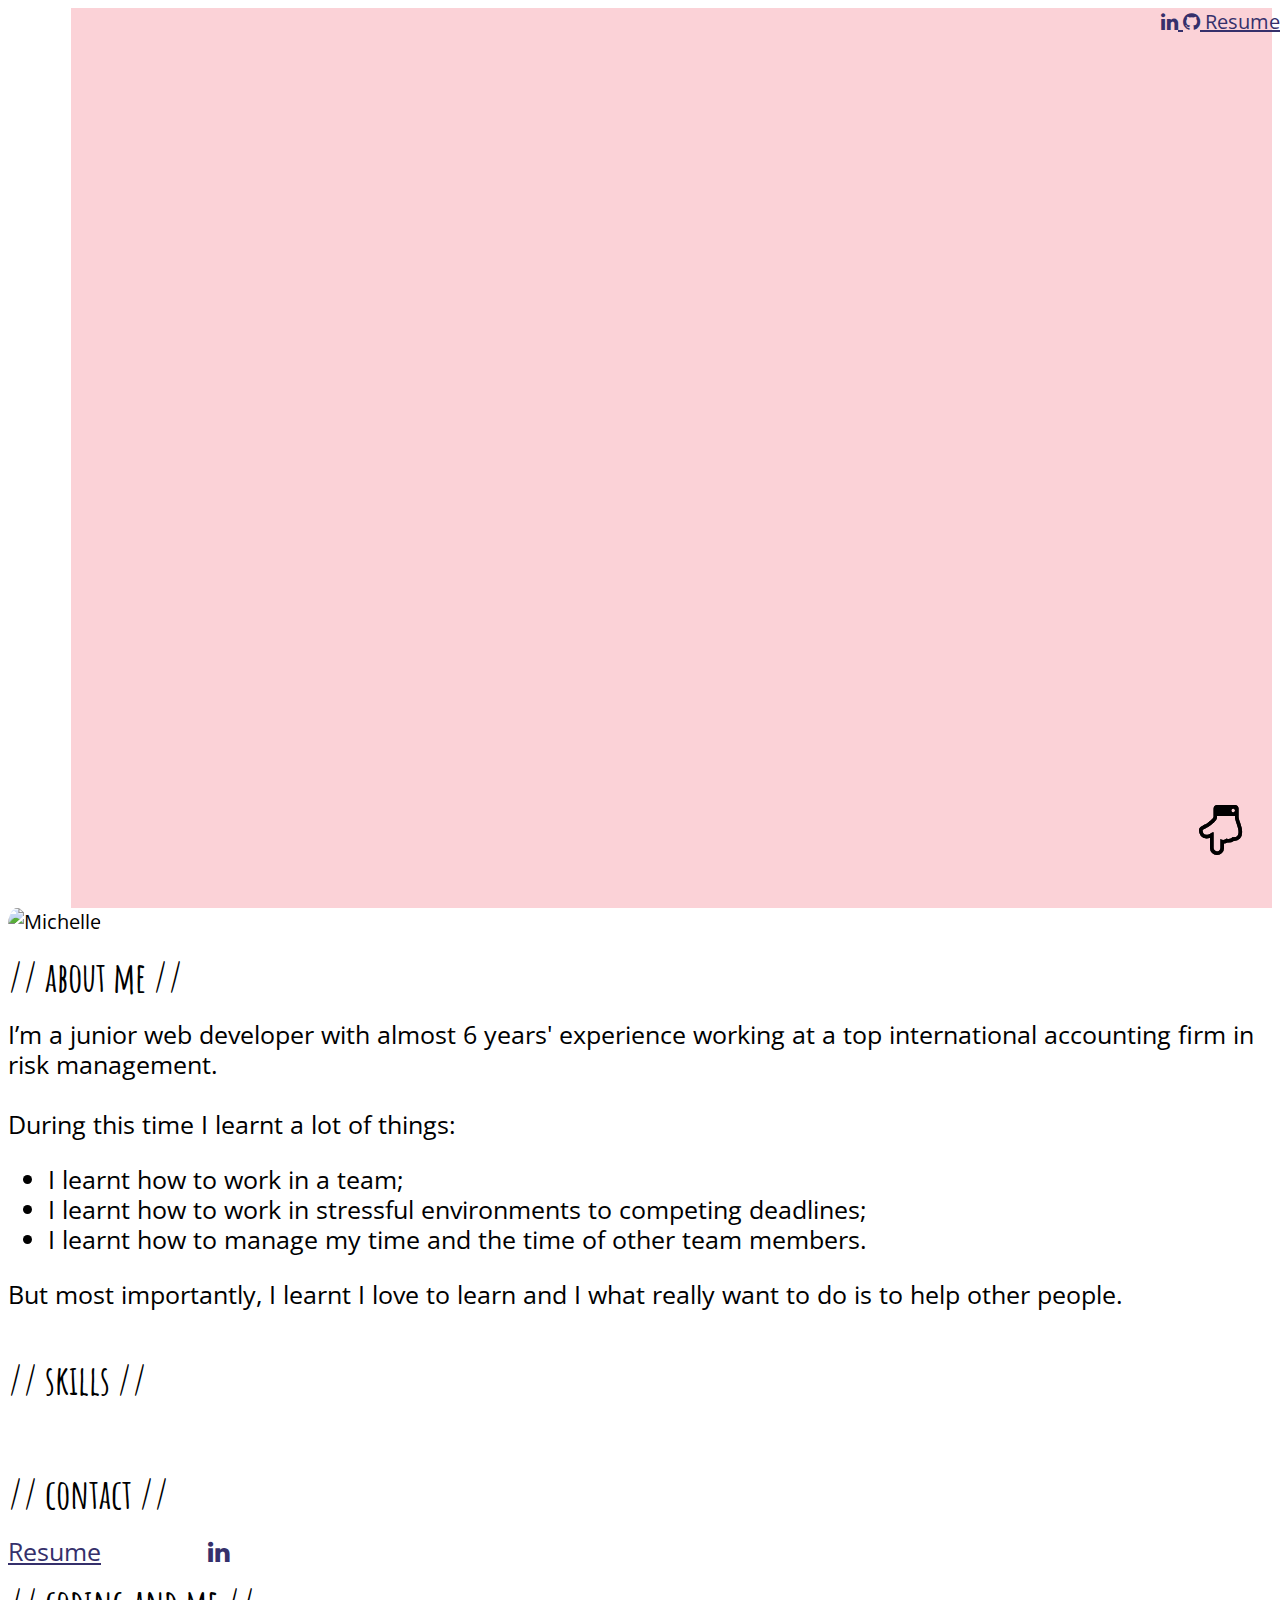
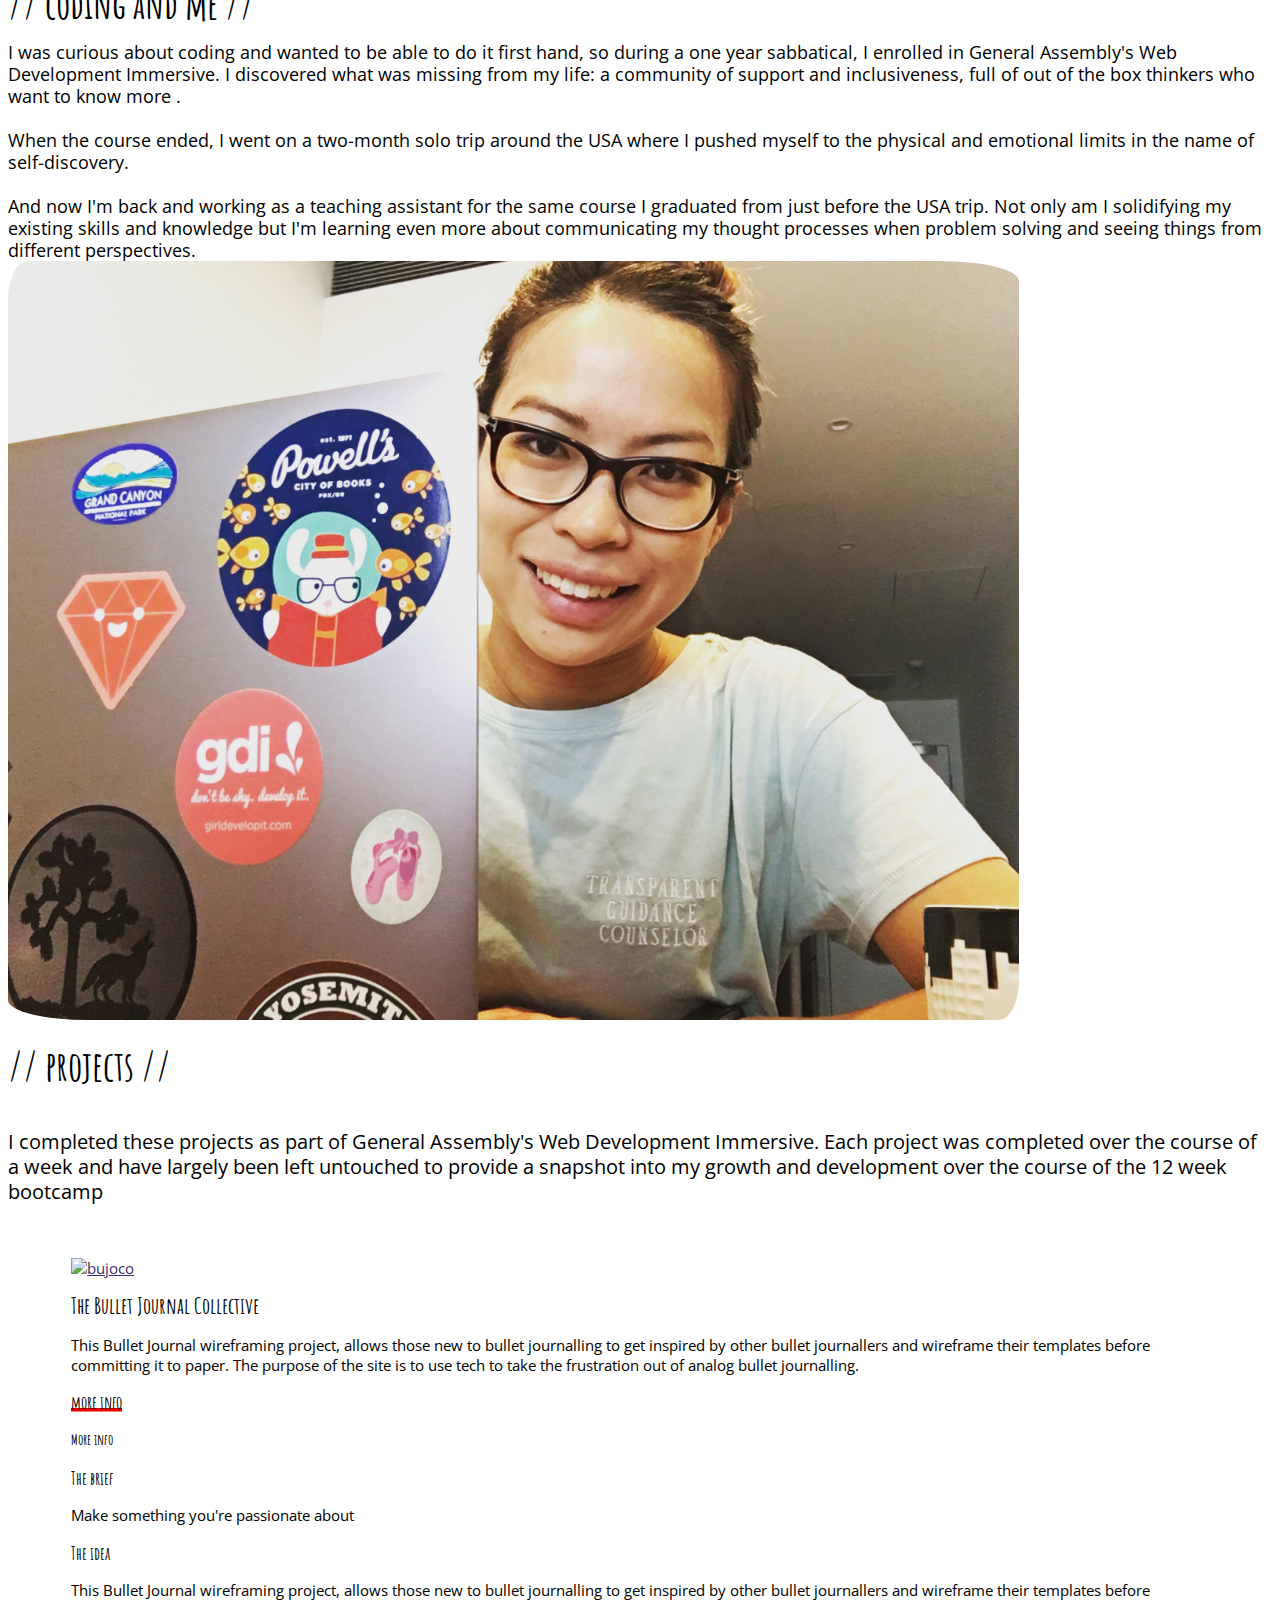
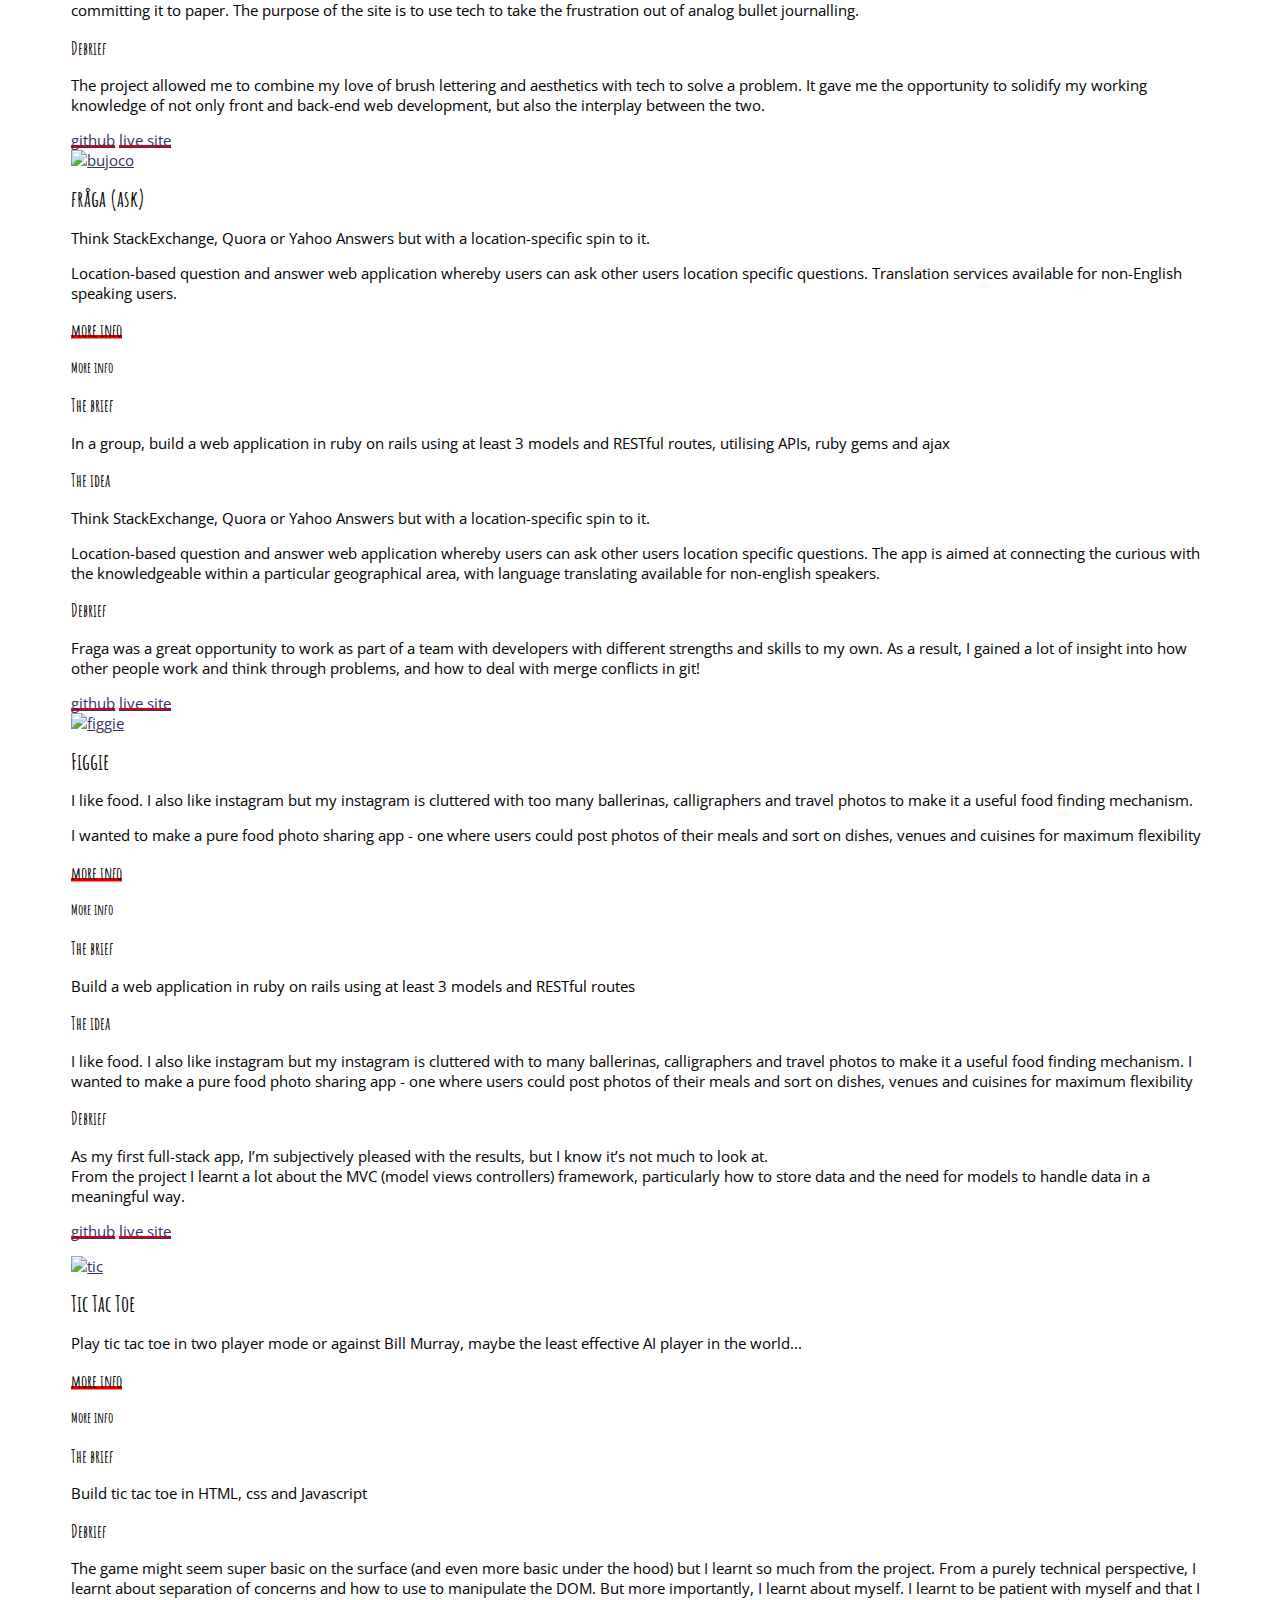
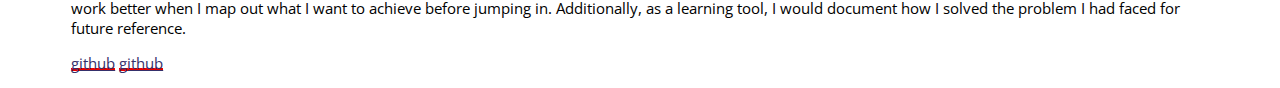
==== commit b4a76488: "added skills and icons" ====
--- a/index.html
+++ b/index.html
@@ -25,7 +25,7 @@
 </head>
 <body>
   <!-- nav bar  -->
-    <nav>
+    <!-- <nav> -->
      <!-- <div class="ui menu">
       <a class="item" href="#page1">Home</a>
       <a class="item" href="#page2">About me</a>
@@ -33,6 +33,15 @@
       <a class="item" href="#page4">Projects</a>
     </div> -->
       <div class="ui right menu ">
+        <!-- <a href="#about-me" class="item">
+          About me
+        </a>
+        <a href="#coding-and-me" class="item">
+          Coding & me
+        </a>
+        <a href="#project-div" class="item">
+          Projects
+        </a> -->
         <a class="item" href="https://www.linkedin.com/in/michelleerica-lo/" target="_blank">
             <i class="fa fa-linkedin navbar-item" aria-hidden="true"></i>
         </a>
@@ -41,12 +50,27 @@
         </a>
         <a class="item" href="https://drive.google.com/open?id=19LIF1TiTr79i6lYROeVm4p1BEs9tosFE" >Resume</a>
     </div>
-  </nav>
+
+  <!-- </nav> -->
+
+  <!-- <div class="ui compact vertical labeled icon menu nav">
+  <a class="item">
+    About me
+  </a>
+  <a class="item">
+    Coding & me
+  </a>
+  <a class="item">
+    Projects
+  </a>
+</div> -->
 
   <div id="fullpage">
     <!--page1 -->
     <div data-anchor="page1" class="section">
-      <div id="typeit"></div>
+      <div id="typeit">
+        <div id="home"></div>
+      </div>
     </div>
     <!--page2-->
 
@@ -60,7 +84,7 @@
         <div class="one wide column">
         </div>
         <div class="six wide column" id="about-me">
-          <h1>//about me</h1>
+          <h1>// about me //</h1>
           I’m a junior web developer with almost 6 years' experience working at a top international accounting firm in risk management.
           <br>
           <br>
@@ -73,16 +97,35 @@
           </ul>
           But most importantly, I learnt I love to learn and I what really want to do is to help other people.
           <br>
+          <br>
+          <div id="skills">
+          <h1>// skills //</h1>
+
+            <i class="devicon-html5-plain-wordmark"></i>
+            <i class="devicon-css3-plain-wordmark"></i>
+            <i class="devicon-javascript-plain"></i>
+            <i class="devicon-jquery-plain-wordmark"></i>
+            <i class="devicon-ruby-plain-wordmark"></i>
+            <i class="devicon-rails-plain-wordmark"></i>
+          </div>
+          <br>
 
           <div id="contact-info">
+            <h1>// contact //</h1>
             <a href="https://drive.google.com/open?id=19LIF1TiTr79i6lYROeVm4p1BEs9tosFE" download="michelleericalo resume" class="contact" span class="underline--magical">Resume</a></span>
+
             <a href="https://github.com/michelleerica" onclick="window.open(this.href); return false;" onkeypress="window.open(this.href); return false;" class="contact"  span class="underline--magical"><i class="devicon-github-plain-wordmark colored"></i>
           </a></span>
+
             <a href="https://www.linkedin.com/in/michelleerica-lo/" onclick="window.open(this.href); return false;" onkeypress="window.open(this.href); return false;" class="contact" span class="underline--magical"><i class="fa fa-linkedin" aria-hidden="true"></i>
-      </a></span>
-      </div>
+            </a></span>
+
+          </div>
         </div> <!-- ten wide column   -->
+
       </div> <!--ui grid  -->
+
+      <i class="fa fa-hand-o-down down right" aria-hidden="true"></i>
 
     </div> <!--page2 div  -->
 
@@ -93,7 +136,7 @@
         <div class="one wide column">
         </div>
         <div class="six wide column" id="coding-and-me">
-          <h1>//coding and me</h1>
+          <h1>// coding and me //</h1>
 
           I was curious about coding and wanted to be able to do it first hand, so during a one year sabbatical, I enrolled in General Assembly's Web Development Immersive. I discovered what was missing from my life: a community of support and inclusiveness, full of out of the box thinkers who want to know <italics> more </italics>.
           <br>
@@ -110,26 +153,53 @@
         </div> <!-- six wide column   -->
 
       </div> <!--ui grid  -->
+      <i class="fa fa-hand-o-down down right" aria-hidden="true"></i>
 
     </div> <!--page3 div  -->
-
-    <!--page3 -->
-
-    <div data-anchor='page4' class='section' id='project-div'>
+    <!--page4 -->
+
+    <!-- <div data-anchor='page4' class='section'>
+      <div class="ui relaxed grid">
+        <div class="two wide column">
+        </div> -->
+        <!-- <div class="eight wide column" id="skills">
+          <h1>// skills //</h1>
+
+            <i class="devicon-html5-plain-wordmark"></i>
+            <i class="devicon-css3-plain-wordmark"></i>
+            <i class="devicon-javascript-plain"></i>
+            <i class="devicon-jquery-plain-wordmark"></i>
+            <i class="devicon-ruby-plain-wordmark"></i>
+            <i class="devicon-rails-plain-wordmark"></i>
+            <i class="devicon-backbonejs-plain-wordmark"></i>
+
+        </div>
+        <div class="one wide column">
+        </div>
+        <div class="five wide column">
+          <!-- <img class="headshot" src="image/laptop.JPG" alt="Michelle"> -->
+        <!-- </div> <!-- six wide column   -->
+
+      <!-- </div> <!--ui grid  -->
+
+    <!-- </div> <!--page4 div  -->
+
+    <!--page5 -->
+
+    <div data-anchor='page5' class='section' id='project-div'>
 
 
       <div class="ui grid">
         <div class="one wide column">
         </div>
         <div class="ten wide column" id="projects-info">
-          <h1>// projects</h1>
+          <h1>// projects //</h1>
           <br>
           I completed these projects as part of General Assembly's Web Development Immersive. Each project was completed over the course of a week and have largely been left untouched to provide a snapshot into my growth and development over the course of the 12 week bootcamp
         </div>
       </div>
       <div class="ui four column grid projects">
         <div class="column">
-
           <div class="ui segment">
             <a href="https://bujoco.herokuapp.com/" onclick="window.open(this.href); return false;" onkeypress="window.open(this.href); return false;"><img src="http://res.cloudinary.com/michelleerica/image/upload/v1502535664/bujoco_cjm6bl.png" alt="bujoco" class="screenshot"></a>
           </div>
@@ -257,7 +327,7 @@
         </div>
       </div>
 
-    </div> <!--page4 div  -->
+    </div> <!--page5 div  -->
 
   </div> <!--fullpage div  -->
 
--- a/css/style.css
+++ b/css/style.css
@@ -15,6 +15,9 @@
   right: 0px;
 }
 
+.nav{
+  top: 45%;
+}
 
 section{
   min-height: 95vh;
@@ -26,14 +29,19 @@
   font-size: 40px;
   line-height: 40px;
   color: #3F3C52;
-  margin-left: 5%
+  margin-left: 5%;
+  height: 50%;
 }
 
+#home{
+  height: 100vh;
+  background: none;
+  background-color: #fbd2d7
+}
 
 .headshot{
   /*margin-top: 100px;*/
-  width: 100%;
-  /*width: 200px;*/
+  width: 80%;
   text-align: right;
   border-radius: 5em 4em 8em 14em / 2em 20em 8em 10em;
     -moz-border-radius: 1em 4em 1em 4em / 2em 1em 2em 1em;
@@ -48,12 +56,18 @@
 }
 
 #contact-info{
-  margin-top: 20%
+  margin-top: 2%
 }
 
 #coding-and-me{
   font-size: 18px;
   line-height: 22px;
+}
+
+#skills{
+  font-size: 60px;
+  /*letter-spacing: 100%;*/
+  margin-top: 2%
 }
 
 #projects-info{
@@ -62,12 +76,18 @@
   margin-bottom: 5%
 }
 
-
+.down{
+  /*top: 100% !important;*/
+  font-size: 50px;
+  position: absolute;
+  right: 3%;
+  bottom: 5%
+}
 
 .projects{
-  max-width: 95vw;
-  margin-left: 2% !important;
-  /*margin-top: 20px;*/
+  max-width: 90vw;
+  margin-left: 5% !important;
+  margin-top: -10px !important;
   font-size: 15px;
   line-height: 20px;
 }
@@ -80,31 +100,20 @@
   cursor: pointer;
 }
 
-.contact-link{
+/*.contact-link{
   font-size: 25px;
   line-height: 30px;
 }
 
 .contact-info{
   text-align: left;
+}*/
+
+.contact{
+  padding-right: 2em;
 }
 
-.contact{
-  padding: 2em;
-}
 
-footer {
-  bottom:0
-}
-
-header{
-  position: fixed;
-  right: 0;
-  top: 0;
-  padding: 1rem;
-  font-size: 20px;
-  color: rgba(5, 13, 18, 0.69)
-}
 
 h1, h2, h3, .header{
   font-family: 'Amatic SC', cursive;
@@ -116,28 +125,6 @@
 h1{
   font-size: 40px;
 }
-
-.base{
-  position: absolute;
-  right: 0;
-  bottom: 0;
-  left: 0;
-  padding: 1rem;
-  /*background-color: rgba(48, 47, 92, 0.88);*/
-  text-align: right !important;
-  color: navy;
-  font-size: 40px;
-}
-
-.contact-base{
-  text-align: center;
-  font-family: 'Comfortaa', cursive;
-  /*font-size: 20px;*/
-}
-/*
-.bujoco-modal, .fraga-modal, .figgie-info, .tic-info {
-  background-color: rgba(255, 255, 255, 0.57) !important
-}*/
 
 a{
   color:rgb(53, 48, 107) !important;
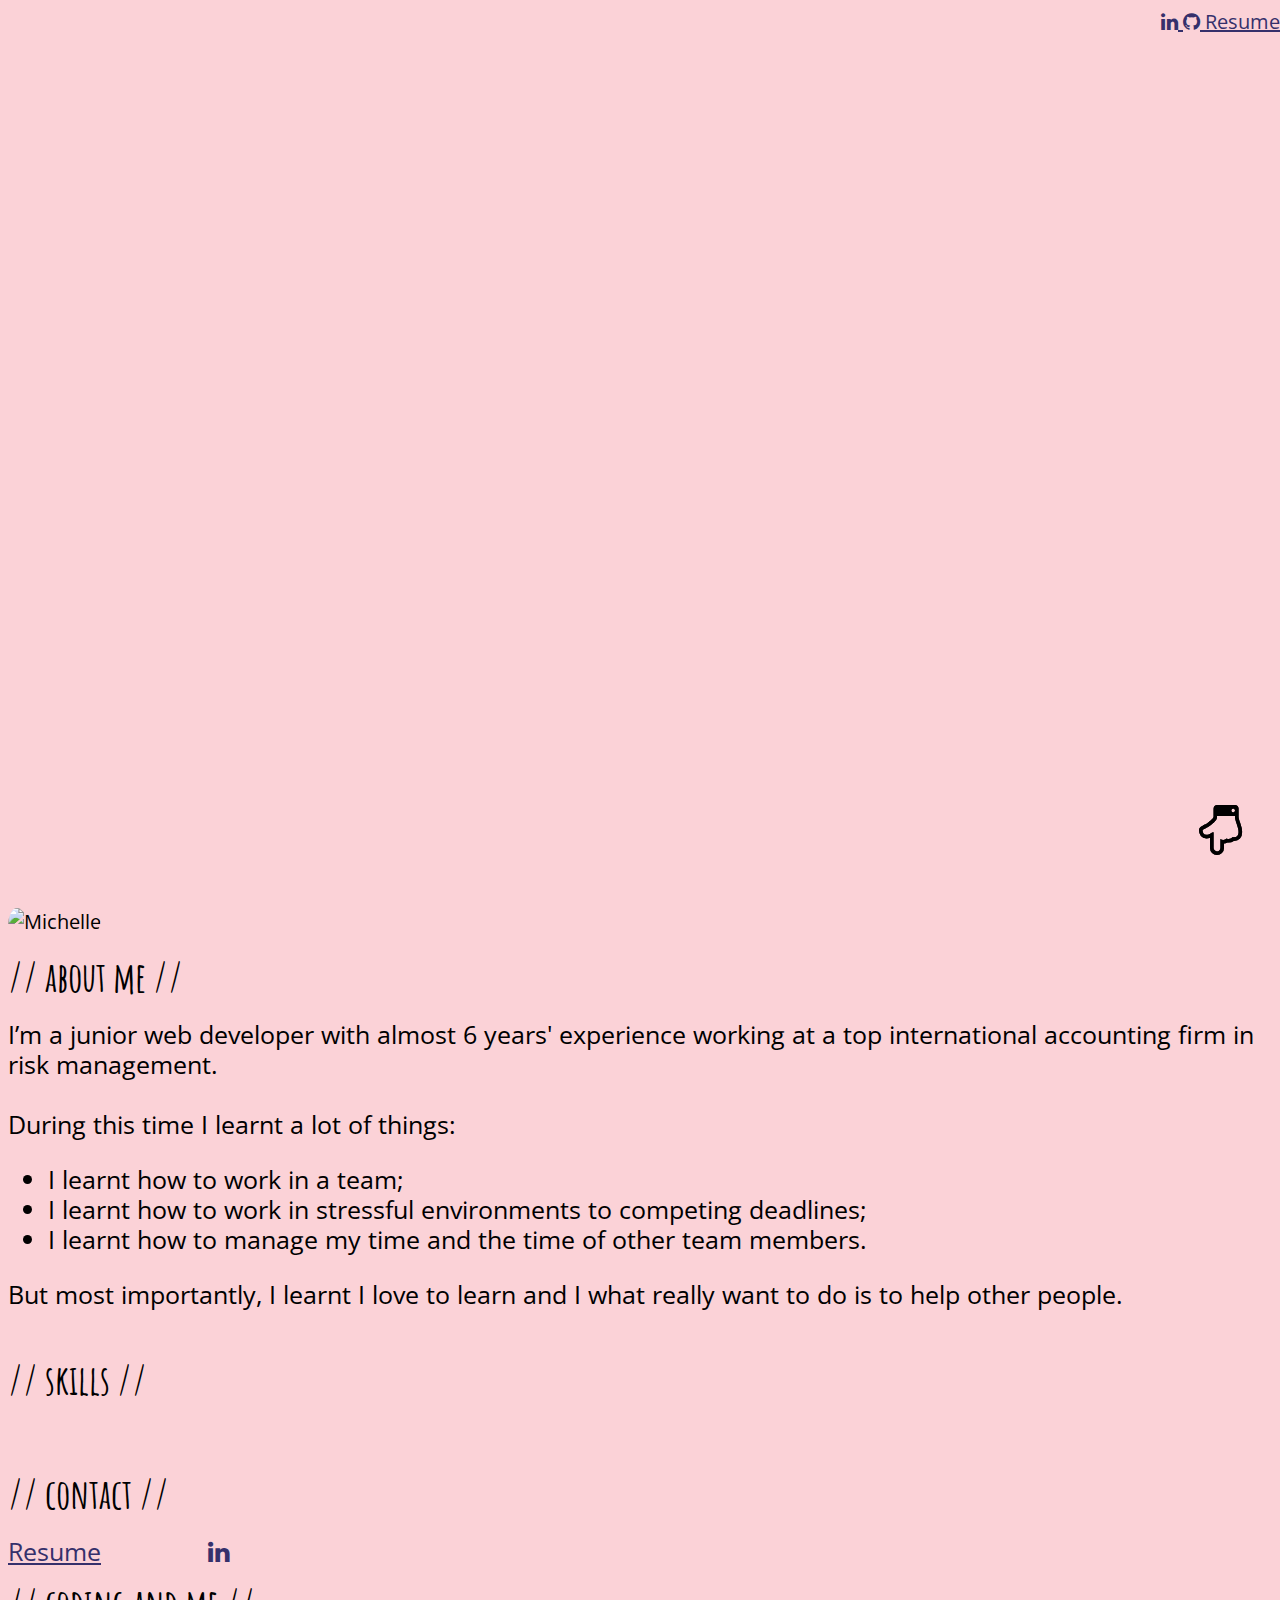
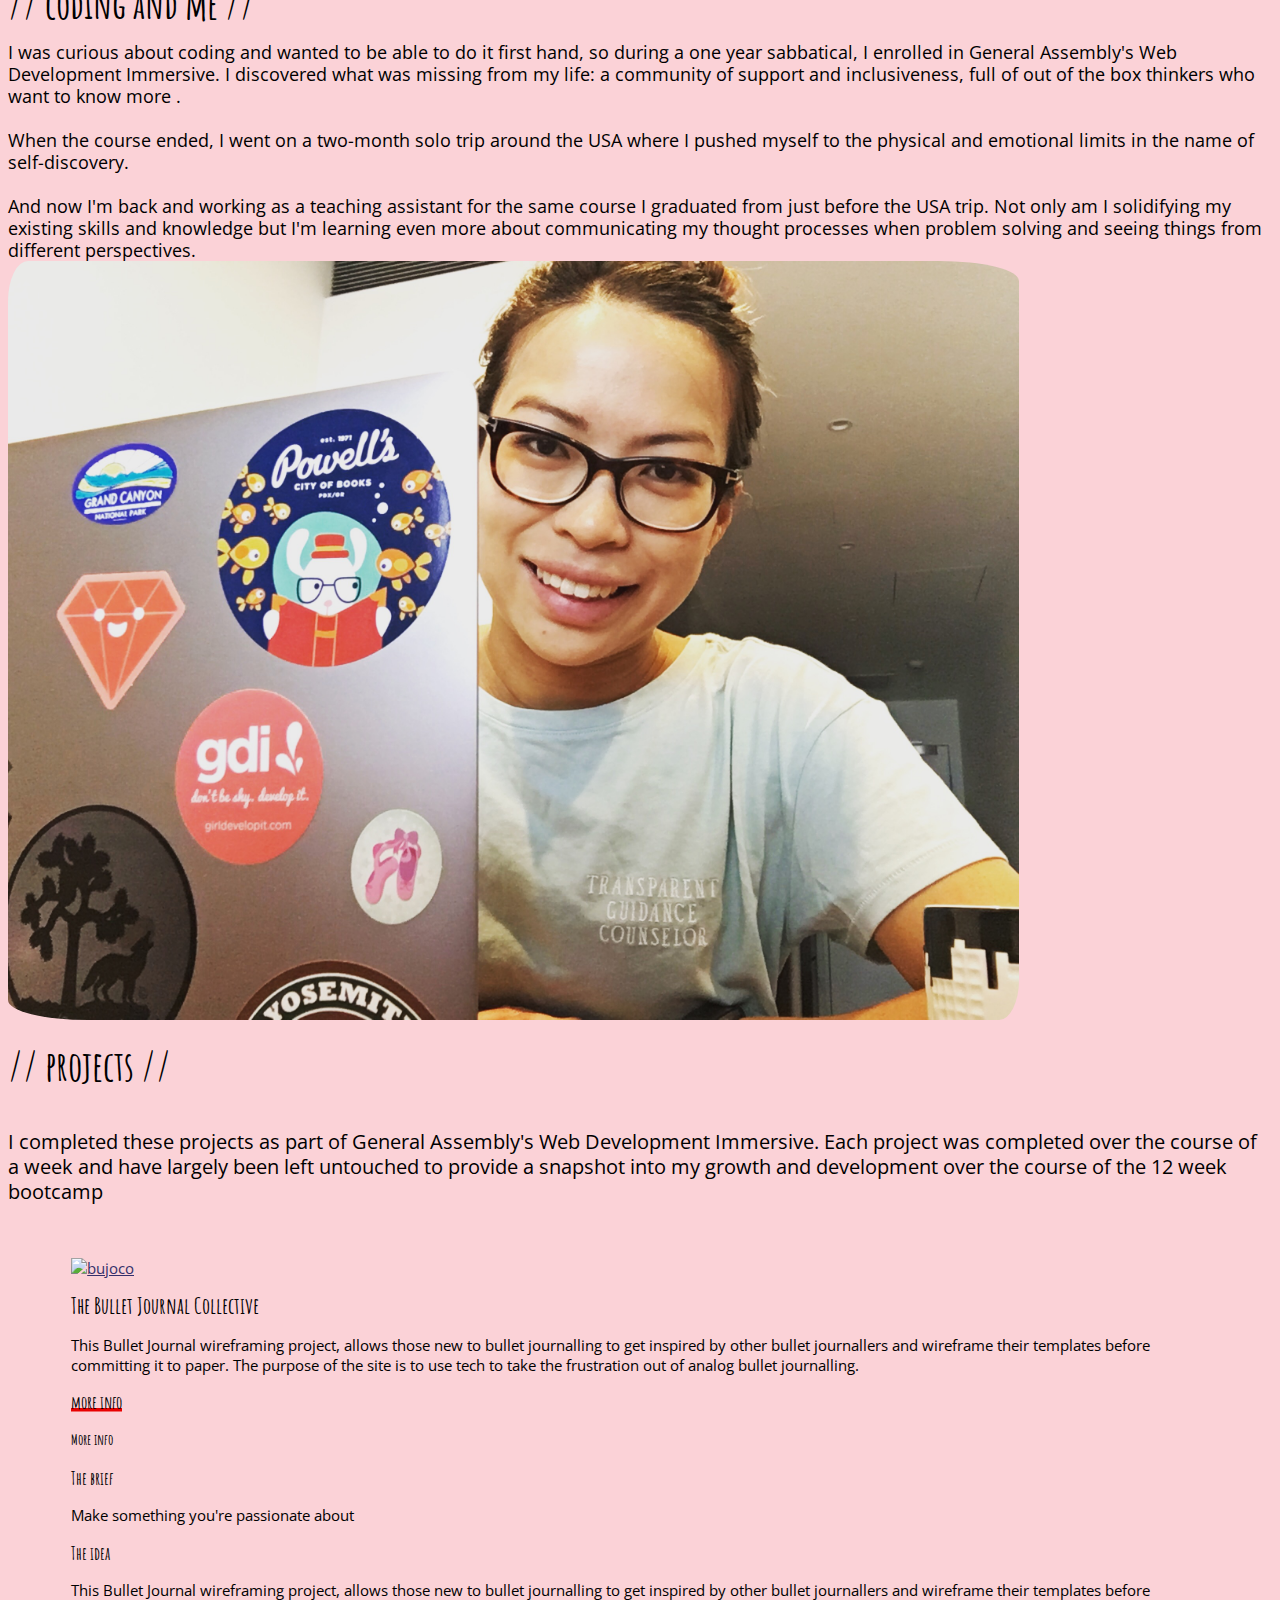
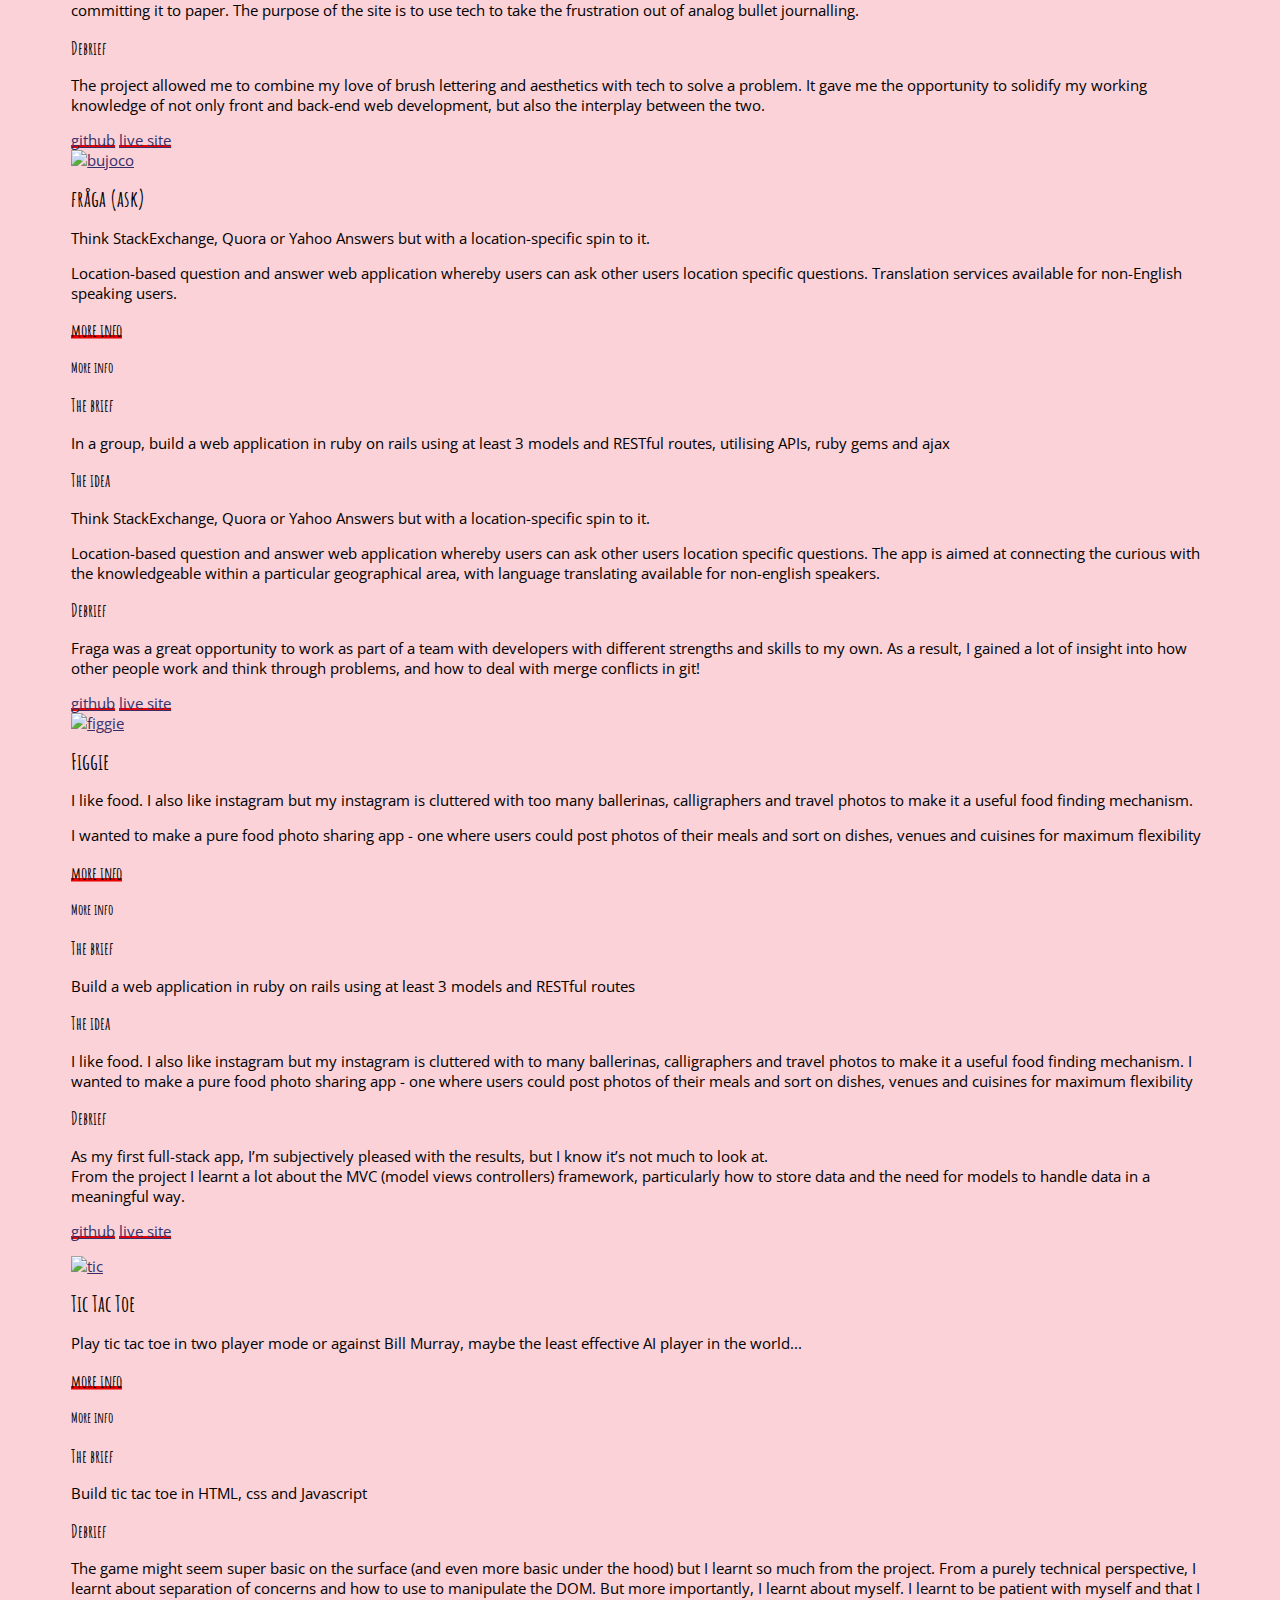
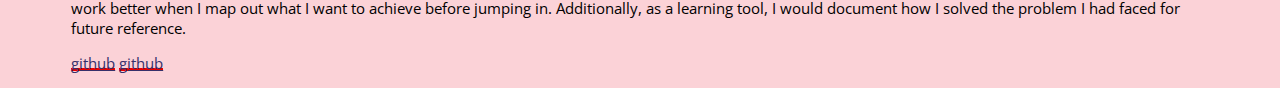
==== commit e03f52e1: "CV updated; fullPage scroll amended" ====
--- a/index.html
+++ b/index.html
@@ -17,6 +17,7 @@
   <script src="js/jquery.fullPage.js" charset="utf-8"></script>
   <script src="js/typeit.min.js" charset="utf-8"></script>
   <script src="js/semantic.min.js" charset="utf-8"></script>
+  <script type="text/javascript" src="js/vendors/scrolloverflow.min.js"></script>
   <script src="js/main.js" charset="utf-8"></script>
 
 
@@ -24,31 +25,16 @@
   <title>Michelle Erica Lo's Portfolio</title>
 </head>
 <body>
-  <!-- nav bar  -->
-    <!-- <nav> -->
-     <!-- <div class="ui menu">
-      <a class="item" href="#page1">Home</a>
-      <a class="item" href="#page2">About me</a>
-      <a class="item" href="#page3">Coding and me</a>
-      <a class="item" href="#page4">Projects</a>
-    </div> -->
-      <div class="ui right menu ">
-        <!-- <a href="#about-me" class="item">
-          About me
-        </a>
-        <a href="#coding-and-me" class="item">
-          Coding & me
-        </a>
-        <a href="#project-div" class="item">
-          Projects
-        </a> -->
-        <a class="item" href="https://www.linkedin.com/in/michelleerica-lo/" target="_blank">
-            <i class="fa fa-linkedin navbar-item" aria-hidden="true"></i>
-        </a>
-        <a class="item" href="https://github.com/michelleerica" target="_blank">
-          <i class="fa fa-github navbar-item" aria-hidden="true"></i>
-        </a>
-        <a class="item" href="https://drive.google.com/open?id=19LIF1TiTr79i6lYROeVm4p1BEs9tosFE" >Resume</a>
+
+    <div class="ui right menu ">
+
+      <a class="item" href="https://www.linkedin.com/in/michelleerica-lo/" target="_blank">
+          <i class="fa fa-linkedin navbar-item" aria-hidden="true"></i>
+      </a>
+      <a class="item" href="https://github.com/michelleerica" target="_blank">
+        <i class="fa fa-github navbar-item" aria-hidden="true"></i>
+      </a>
+      <a class="item" href="https://res.cloudinary.com/michelleerica/image/upload/v1516579667/CV_MichelleEricaLo" download="michelleericalo_resume">Resume</a>
     </div>
 
   <!-- </nav> -->
@@ -74,8 +60,8 @@
     </div>
     <!--page2-->
 
-    <div data-anchor='page2' class='section'>
-      <div class="ui grid">
+    <div data-anchor='page2' class="section">
+      <div class="ui stackable grid">
         <div class="one wide column">
         </div>
         <div class="six wide column">
@@ -112,7 +98,7 @@
 
           <div id="contact-info">
             <h1>// contact //</h1>
-            <a href="https://drive.google.com/open?id=19LIF1TiTr79i6lYROeVm4p1BEs9tosFE" download="michelleericalo resume" class="contact" span class="underline--magical">Resume</a></span>
+            <a href="https://res.cloudinary.com/michelleerica/image/upload/v1516579667/CV_MichelleEricaLo" download="michelleericalo_resume" class="contact" span class="underline--magical">Resume</a></span>
 
             <a href="https://github.com/michelleerica" onclick="window.open(this.href); return false;" onkeypress="window.open(this.href); return false;" class="contact"  span class="underline--magical"><i class="devicon-github-plain-wordmark colored"></i>
           </a></span>
@@ -131,8 +117,8 @@
 
     <!--page3 -->
 
-    <div data-anchor='page3' class='section'>
-      <div class="ui relaxed grid">
+    <div data-anchor='page3' class="section">
+      <div class="ui stackable grid">
         <div class="one wide column">
         </div>
         <div class="six wide column" id="coding-and-me">
@@ -186,10 +172,10 @@
 
     <!--page5 -->
 
-    <div data-anchor='page5' class='section' id='project-div'>
-
-
-      <div class="ui grid">
+    <div data-anchor='page4' class="section" id='project-div'>
+
+
+      <div class="ui stackable grid">
         <div class="one wide column">
         </div>
         <div class="ten wide column" id="projects-info">
@@ -198,7 +184,7 @@
           I completed these projects as part of General Assembly's Web Development Immersive. Each project was completed over the course of a week and have largely been left untouched to provide a snapshot into my growth and development over the course of the 12 week bootcamp
         </div>
       </div>
-      <div class="ui four column grid projects">
+      <div class="ui four column stackable grid projects">
         <div class="column">
           <div class="ui segment">
             <a href="https://bujoco.herokuapp.com/" onclick="window.open(this.href); return false;" onkeypress="window.open(this.href); return false;"><img src="http://res.cloudinary.com/michelleerica/image/upload/v1502535664/bujoco_cjm6bl.png" alt="bujoco" class="screenshot"></a>
--- a/css/style.css
+++ b/css/style.css
@@ -6,6 +6,7 @@
 
   font-family: 'Open Sans', sans-serif;
   font-size: 20px;
+  background-color: #fbd2d7;
 }
 
 
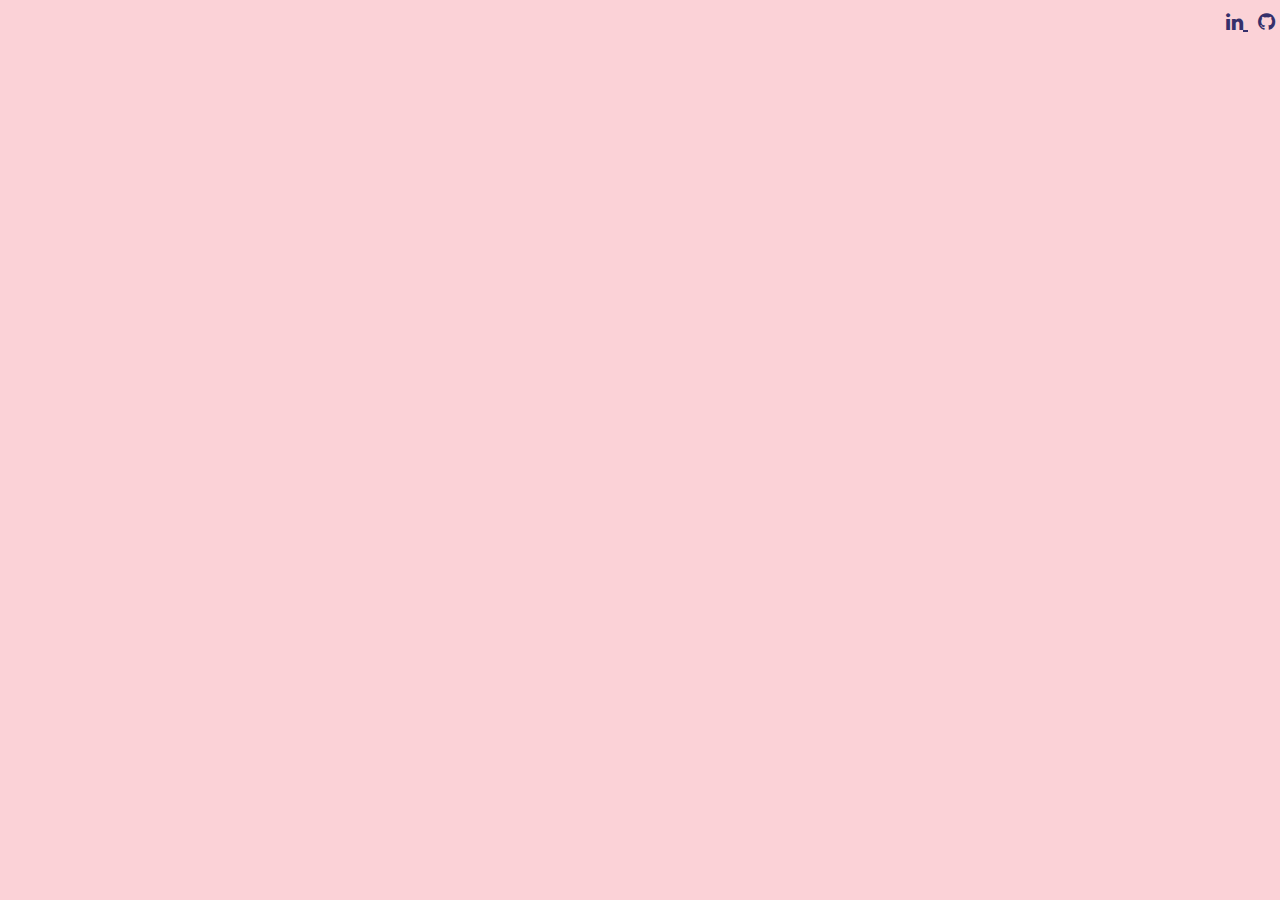
==== commit 318faf07: "Under construction" ====
--- a/index.html
+++ b/index.html
@@ -8,21 +8,15 @@
   <link rel="stylesheet" href="css/jquery.fullPage.css">
   <link rel="stylesheet" href="css/semantic.css">
   <link rel="stylesheet" href="https://maxcdn.bootstrapcdn.com/font-awesome/4.7.0/css/font-awesome.min.css">
-  <link rel="stylesheet" href="https://cdn.rawgit.com/konpa/devicon/df6431e323547add1b4cf45992913f15286456d3/devicon.min.css">
   <link rel="stylesheet" href="css/style.css">
   <link rel="shortcut icon" type="image/x-icon" href="image/favicon.ico" />
-
 
   <script src="js/jquery.js" charset="utf-8"></script>
   <script src="js/jquery.fullPage.js" charset="utf-8"></script>
   <script src="js/typeit.min.js" charset="utf-8"></script>
-  <script src="js/semantic.min.js" charset="utf-8"></script>
-  <script type="text/javascript" src="js/vendors/scrolloverflow.min.js"></script>
   <script src="js/main.js" charset="utf-8"></script>
 
-
-
-  <title>Michelle Erica Lo's Portfolio</title>
+  <title>under constructions | milo </title>
 </head>
 <body>
 
@@ -34,288 +28,15 @@
       <a class="item" href="https://github.com/michelleerica" target="_blank">
         <i class="fa fa-github navbar-item" aria-hidden="true"></i>
       </a>
-      <a class="item" href="https://res.cloudinary.com/michelleerica/image/upload/v1516579667/CV_MichelleEricaLo" download="michelleericalo_resume">Resume</a>
     </div>
 
-  <!-- </nav> -->
-
-  <!-- <div class="ui compact vertical labeled icon menu nav">
-  <a class="item">
-    About me
-  </a>
-  <a class="item">
-    Coding & me
-  </a>
-  <a class="item">
-    Projects
-  </a>
-</div> -->
-
   <div id="fullpage">
-    <!--page1 -->
     <div data-anchor="page1" class="section">
       <div id="typeit">
         <div id="home"></div>
       </div>
     </div>
-    <!--page2-->
-
-    <div data-anchor='page2' class="section">
-      <div class="ui stackable grid">
-        <div class="one wide column">
-        </div>
-        <div class="six wide column">
-          <img class="headshot" src="https://res.cloudinary.com/michelleerica/image/upload/c_scale,w_700/v1502247625/michelleprofile_jwyozd.jpg" alt="Michelle">
-        </div> <!-- six wide column   -->
-        <div class="one wide column">
-        </div>
-        <div class="six wide column" id="about-me">
-          <h1>// about me //</h1>
-          I’m a junior web developer with almost 6 years' experience working at a top international accounting firm in risk management.
-          <br>
-          <br>
-          During this time I learnt a lot of things:
-          <ul>
-            <li>I learnt how to work in a team;</li>
-            <li>I learnt how to work in stressful environments to competing deadlines;</li>
-            <li>I learnt how to manage my time and the time of other team members. </li>
-
-          </ul>
-          But most importantly, I learnt I love to learn and I what really want to do is to help other people.
-          <br>
-          <br>
-          <div id="skills">
-          <h1>// skills //</h1>
-
-            <i class="devicon-html5-plain-wordmark"></i>
-            <i class="devicon-css3-plain-wordmark"></i>
-            <i class="devicon-javascript-plain"></i>
-            <i class="devicon-jquery-plain-wordmark"></i>
-            <i class="devicon-ruby-plain-wordmark"></i>
-            <i class="devicon-rails-plain-wordmark"></i>
-          </div>
-          <br>
-
-          <div id="contact-info">
-            <h1>// contact //</h1>
-            <a href="https://res.cloudinary.com/michelleerica/image/upload/v1516579667/CV_MichelleEricaLo" download="michelleericalo_resume" class="contact" span class="underline--magical">Resume</a></span>
-
-            <a href="https://github.com/michelleerica" onclick="window.open(this.href); return false;" onkeypress="window.open(this.href); return false;" class="contact"  span class="underline--magical"><i class="devicon-github-plain-wordmark colored"></i>
-          </a></span>
-
-            <a href="https://www.linkedin.com/in/michelleerica-lo/" onclick="window.open(this.href); return false;" onkeypress="window.open(this.href); return false;" class="contact" span class="underline--magical"><i class="fa fa-linkedin" aria-hidden="true"></i>
-            </a></span>
-
-          </div>
-        </div> <!-- ten wide column   -->
-
-      </div> <!--ui grid  -->
-
-      <i class="fa fa-hand-o-down down right" aria-hidden="true"></i>
-
-    </div> <!--page2 div  -->
-
-    <!--page3 -->
-
-    <div data-anchor='page3' class="section">
-      <div class="ui stackable grid">
-        <div class="one wide column">
-        </div>
-        <div class="six wide column" id="coding-and-me">
-          <h1>// coding and me //</h1>
-
-          I was curious about coding and wanted to be able to do it first hand, so during a one year sabbatical, I enrolled in General Assembly's Web Development Immersive. I discovered what was missing from my life: a community of support and inclusiveness, full of out of the box thinkers who want to know <italics> more </italics>.
-          <br>
-          <br>
-          When the course ended, I went on a two-month solo trip around the USA where I pushed myself to the physical and emotional limits in the name of self-discovery.
-          <br>
-          <br>
-          And now I'm back and working as a teaching assistant for the same course I graduated from just before the USA trip. Not only am I solidifying my existing skills and knowledge but I'm learning even more about communicating my thought processes when problem solving and seeing things from different perspectives.
-        </div> <!-- ten wide column   -->
-        <div class="one wide column">
-        </div>
-        <div class="six wide column">
-          <img class="headshot" src="image/laptop.JPG" alt="Michelle">
-        </div> <!-- six wide column   -->
-
-      </div> <!--ui grid  -->
-      <i class="fa fa-hand-o-down down right" aria-hidden="true"></i>
-
-    </div> <!--page3 div  -->
-    <!--page4 -->
-
-    <!-- <div data-anchor='page4' class='section'>
-      <div class="ui relaxed grid">
-        <div class="two wide column">
-        </div> -->
-        <!-- <div class="eight wide column" id="skills">
-          <h1>// skills //</h1>
-
-            <i class="devicon-html5-plain-wordmark"></i>
-            <i class="devicon-css3-plain-wordmark"></i>
-            <i class="devicon-javascript-plain"></i>
-            <i class="devicon-jquery-plain-wordmark"></i>
-            <i class="devicon-ruby-plain-wordmark"></i>
-            <i class="devicon-rails-plain-wordmark"></i>
-            <i class="devicon-backbonejs-plain-wordmark"></i>
-
-        </div>
-        <div class="one wide column">
-        </div>
-        <div class="five wide column">
-          <!-- <img class="headshot" src="image/laptop.JPG" alt="Michelle"> -->
-        <!-- </div> <!-- six wide column   -->
-
-      <!-- </div> <!--ui grid  -->
-
-    <!-- </div> <!--page4 div  -->
-
-    <!--page5 -->
-
-    <div data-anchor='page4' class="section" id='project-div'>
-
-
-      <div class="ui stackable grid">
-        <div class="one wide column">
-        </div>
-        <div class="ten wide column" id="projects-info">
-          <h1>// projects //</h1>
-          <br>
-          I completed these projects as part of General Assembly's Web Development Immersive. Each project was completed over the course of a week and have largely been left untouched to provide a snapshot into my growth and development over the course of the 12 week bootcamp
-        </div>
-      </div>
-      <div class="ui four column stackable grid projects">
-        <div class="column">
-          <div class="ui segment">
-            <a href="https://bujoco.herokuapp.com/" onclick="window.open(this.href); return false;" onkeypress="window.open(this.href); return false;"><img src="http://res.cloudinary.com/michelleerica/image/upload/v1502535664/bujoco_cjm6bl.png" alt="bujoco" class="screenshot"></a>
-          </div>
-            <h2>The Bullet Journal Collective</h2>
-            <p>This Bullet Journal wireframing project, allows those new to bullet journalling to get inspired by other bullet journallers and wireframe their templates before committing it to paper. The purpose of the site is to use tech to take the frustration out of analog bullet journalling.</p>
-            <h3 class="bujoco-info"> <span class="underline--magical">more info</span></h3>
-              <div class="ui modal bujoco-modal">
-              <i class="close icon"></i>
-
-              <div class="header">
-                More info
-              </div>
-              <div class="image content">
-                <div class="ui image">
-                </div>
-                <div class="description">
-                  <h3>The brief</h3>
-                  <p> Make something you're passionate about</p>
-                  <h3>The idea</h3>
-                <p>This Bullet Journal wireframing project, allows those new to bullet journalling to get inspired by other bullet journallers and wireframe their templates before committing it to paper. The purpose of the site is to use tech to take the frustration out of analog bullet journalling.</p>
-                  <h3>Debrief</h3>
-                  <p>The project allowed me to combine my love of brush lettering and aesthetics with tech to solve a problem. It gave me the opportunity to solidify my working knowledge of not only front and back-end web development, but also the interplay between the two.</p>
-                  <a href="https://github.com/michelleerica/bujoco" target="_blank" span class="underline--magical">github</a>   </span><a href="https://bujoco.herokuapp.com/" target="_blank" span class="underline--magical">live site</a></span>
-                </div>
-              </div>
-            </div>
-          </div>
-        <div class="column">
-          <div class="ui segment">
-              <a href="https://fraqa.herokuapp.com" onclick="window.open(this.href); return false;" onkeypress="window.open(this.href); return false;"><img src="http://res.cloudinary.com/michelleerica/image/upload/v1502328961/fraga_hnt7qa.png" alt="bujoco" class="screenshot"></a>
-            </div>
-              <h2>fråga (ask)</h2>
-              <p>
-                Think StackExchange, Quora or Yahoo Answers but with a location-specific spin to it.
-              </p>
-              <p>
-              Location-based question and answer web application whereby users can ask other users location specific questions. Translation services available for non-English speaking users.
-              </p>
-              <h3 class="fraga-info"><span class="underline--magical">more info</span></h3>
-                <div class="ui modal fraga-modal">
-                <i class="close icon"></i>
-                <div class="header">
-                  More info
-                </div>
-                <div class="image content">
-                  <div class="ui image">
-                  </div>
-                  <div class="description">
-                    <h3>The brief</h3>
-                    <p>In a group, build a web application in ruby on rails using at least 3 models and RESTful routes, utilising APIs, ruby gems and ajax</p>
-
-                    <h3>The idea</h3>
-                    <p>Think StackExchange, Quora or Yahoo Answers but with a location-specific spin to it.</p>
-                    <p>Location-based question and answer web application whereby users can ask other users location specific questions. The app is aimed at connecting the curious with the knowledgeable within a particular geographical area, with language translating available for non-english speakers. </p>
-                    <h3>Debrief</h3>
-                    <p>Fraga was a great opportunity to work as part of a team with developers with different strengths and skills to my own. As a result, I gained a lot of insight into how other people work and think through problems, and how to deal with merge conflicts in git!</p>
-                    <a href="https://github.com/aparkinbotswana/Fraga" target="_blank" span class="underline--magical">github</a>   </span><a href="https://fraqa.herokuapp.com" target="_blank" span class="underline--magical">live site</a></span>
-                  </div>
-                </div>
-              </div>
-            </div>
-        <div class="column">
-          <div class="ui segment">
-            <a href="https://figgie.herokuapp.com/" onclick="window.open(this.href); return false;" onkeypress="window.open(this.href); return false;"><img src="http://res.cloudinary.com/michelleerica/image/upload/c_scale,h_701,w_1374/v1502535976/figgie.png" alt="figgie" class="screenshot"></a>
-          </div>
-
-            <h2>Figgie</h2>
-            <p>I like food. I also like instagram but my instagram is cluttered with too many ballerinas, calligraphers and travel photos to make it a useful food finding mechanism.</p>
-
-            <p>I wanted to make a pure food photo sharing app - one where users could post photos of their meals and sort on dishes, venues and cuisines for maximum flexibility </p>
-            <h3 class="figgie-info"><span class="underline--magical">more info</span></h3>
-              <div class="ui modal figgie-modal">
-              <i class="close icon"></i>
-              <div class="header">
-                More info
-              </div>
-              <div class="image content">
-                <div class="ui image">
-                </div>
-                <div class="description">
-                  <h3>The brief</h3>
-                  <p>Build a web application in ruby on rails using at least 3 models and RESTful routes</p>
-                  <h3>The idea</h3>
-                <p>I like food. I also like instagram but my instagram is cluttered with to many ballerinas, calligraphers and travel photos to make it a useful food finding mechanism.
-              I wanted to make a pure food photo sharing app - one where users could post photos of their meals and sort on dishes, venues and cuisines for maximum flexibility </p>
-              <h3>Debrief</h3>
-              <p>
-                As my first full-stack app, I’m subjectively pleased with the results, but I know it’s not much to look at.
-                <br>
-                From the project I learnt a lot about the MVC (model views controllers) framework, particularly how to store data and the need for models to handle data in a meaningful way.</p>
-
-                  <p><a href="https://github.com/michelleerica/figgie" target="_blank"span class="underline--magical">github</a></span>   <a href="https://figgie.herokuapp.com/o" target="_blank"span class="underline--magical">live site </a></span></p>
-                </div>
-              </div>
-              </div>
-
-        </div>
-        <div class="column">
-          <div class="ui segment">
-            <a href="https://michelleerica.github.io/tictactoe/" onclick="window.open(this.href); return false;" onkeypress="window.open(this.href); return false;"><img src="http://res.cloudinary.com/michelleerica/image/upload/v1502322760/Screen_Shot_2017-08-10_at_9.48.40_am_t6twme.png" alt="tic" class="screenshot"></a>
-          </div>
-          <h2>Tic Tac Toe</h2>
-          <p>Play tic tac toe in two player mode or against Bill Murray, maybe the least effective AI player in the world...</p>
-
-          <h3 class="tic-info"><span class="underline--magical">more info</span></h3>
-            <div class="ui modal tic-modal">
-            <i class="close icon"></i>
-            <div class="header">
-              More info
-            </div>
-            <div class="image content">
-              <div class="ui image">
-              </div>
-              <div class="description">
-                <h3>The brief</h3>
-                <p>Build tic tac toe in HTML, css and Javascript</p>
-
-                <h3>Debrief</h3>
-                <p>
-                  The game might seem super basic on the surface (and even more basic under the hood) but I learnt so much from the project. From a purely technical perspective, I learnt about separation of concerns and how to use <i class="devicon-jquery-plain-wordmark colored"></i> to manipulate the DOM. But more importantly, I learnt about myself. I learnt to be patient with myself and that I work better when I map out what I want to achieve before jumping in. Additionally, as a learning tool, I would document how I solved the problem I had faced for future reference.
-                </p>
-                <p><a href="https://github.com/michelleerica/tictactoe" target="_blank" span class="underline--magical">github</a></span>   <a href="https://michelleerica.github.io/tictactoe/" target="_blank" span class="underline--magical">github</a></span></p>
-              </div>
-            </div>
-        </div>
-      </div>
-
-    </div> <!--page5 div  -->
-
-  </div> <!--fullpage div  -->
+  </div>
 
 
 
--- a/css/style.css
+++ b/css/style.css
@@ -1,6 +1,5 @@
 
 @import url('https://fonts.googleapis.com/css?family=Amatic+SC|Inconsolata|Open+Sans');
-
 
 body{
 
@@ -9,21 +8,11 @@
   background-color: #fbd2d7;
 }
 
-
 .menu{
   position: absolute;
   z-index: 1;
   right: 0px;
 }
-
-.nav{
-  top: 45%;
-}
-
-section{
-  min-height: 95vh;
-}
-
 
 #typeit{
   font-family: 'Inconsolata', monospace;
@@ -34,120 +23,7 @@
   height: 50%;
 }
 
-#home{
-  height: 100vh;
-  background: none;
-  background-color: #fbd2d7
-}
-
-.headshot{
-  /*margin-top: 100px;*/
-  width: 80%;
-  text-align: right;
-  border-radius: 5em 4em 8em 14em / 2em 20em 8em 10em;
-    -moz-border-radius: 1em 4em 1em 4em / 2em 1em 2em 1em;
-    -webkit-border-radius: 1em 4em 1em 4em / 2em 1em 2em 1em;
-  position:relative;
-}
-
-
-#about-me{
-  font-size: 25px;
-  line-height: 30px;
-}
-
-#contact-info{
-  margin-top: 2%
-}
-
-#coding-and-me{
-  font-size: 18px;
-  line-height: 22px;
-}
-
-#skills{
-  font-size: 60px;
-  /*letter-spacing: 100%;*/
-  margin-top: 2%
-}
-
-#projects-info{
-  font-size: 20px;
-  line-height: 25px;
-  margin-bottom: 5%
-}
-
-.down{
-  /*top: 100% !important;*/
-  font-size: 50px;
-  position: absolute;
-  right: 3%;
-  bottom: 5%
-}
-
-.projects{
-  max-width: 90vw;
-  margin-left: 5% !important;
-  margin-top: -10px !important;
-  font-size: 15px;
-  line-height: 20px;
-}
-
-.screenshot{
-  width: 100%
-}
-
-.bujoco-info, .fraga-info, .figgie-info, .tic-info{
-  cursor: pointer;
-}
-
-/*.contact-link{
-  font-size: 25px;
-  line-height: 30px;
-}
-
-.contact-info{
-  text-align: left;
-}*/
-
-.contact{
-  padding-right: 2em;
-}
-
-
-
-h1, h2, h3, .header{
-  font-family: 'Amatic SC', cursive;
-  font-weight:bolder;
-}
-
-
-
-h1{
-  font-size: 40px;
-}
-
 a{
   color:rgb(53, 48, 107) !important;
+  padding: 5px;
 }
-
-a:hover{
-  /*color: rgb(249, 48, 145) !important;*/
-}
-
-/*================================================
-underline-magic==================================================*/
-
-.underline--magical {
-  background-image: linear-gradient(120deg, #e90000 0%, #e90000 100%);
-  background-repeat: no-repeat;
-  background-size: 100% 0.2em;
-  background-position: 0 88%;
-  transition: background-size 0.25s ease-in;
-}
-
-.underline--magical:hover{
-  background-size: 100% 1em;
-
-
-}
